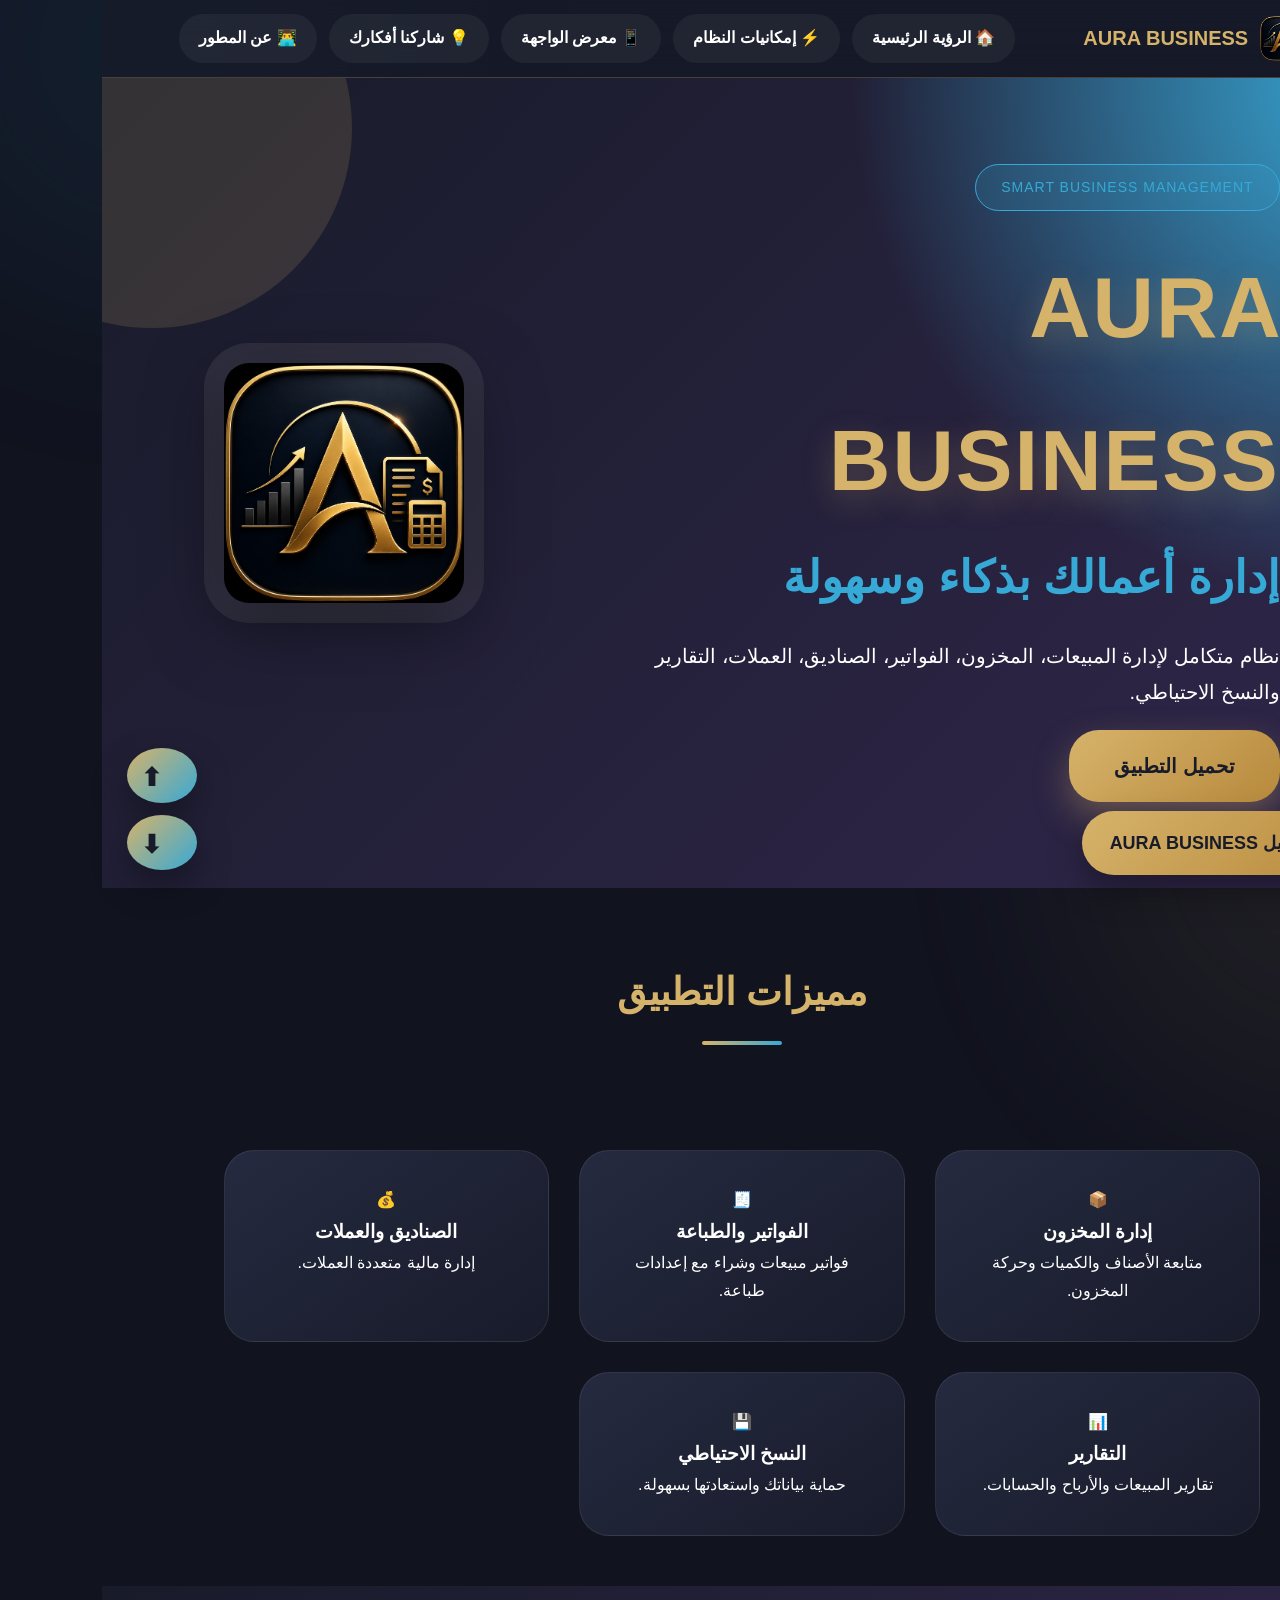
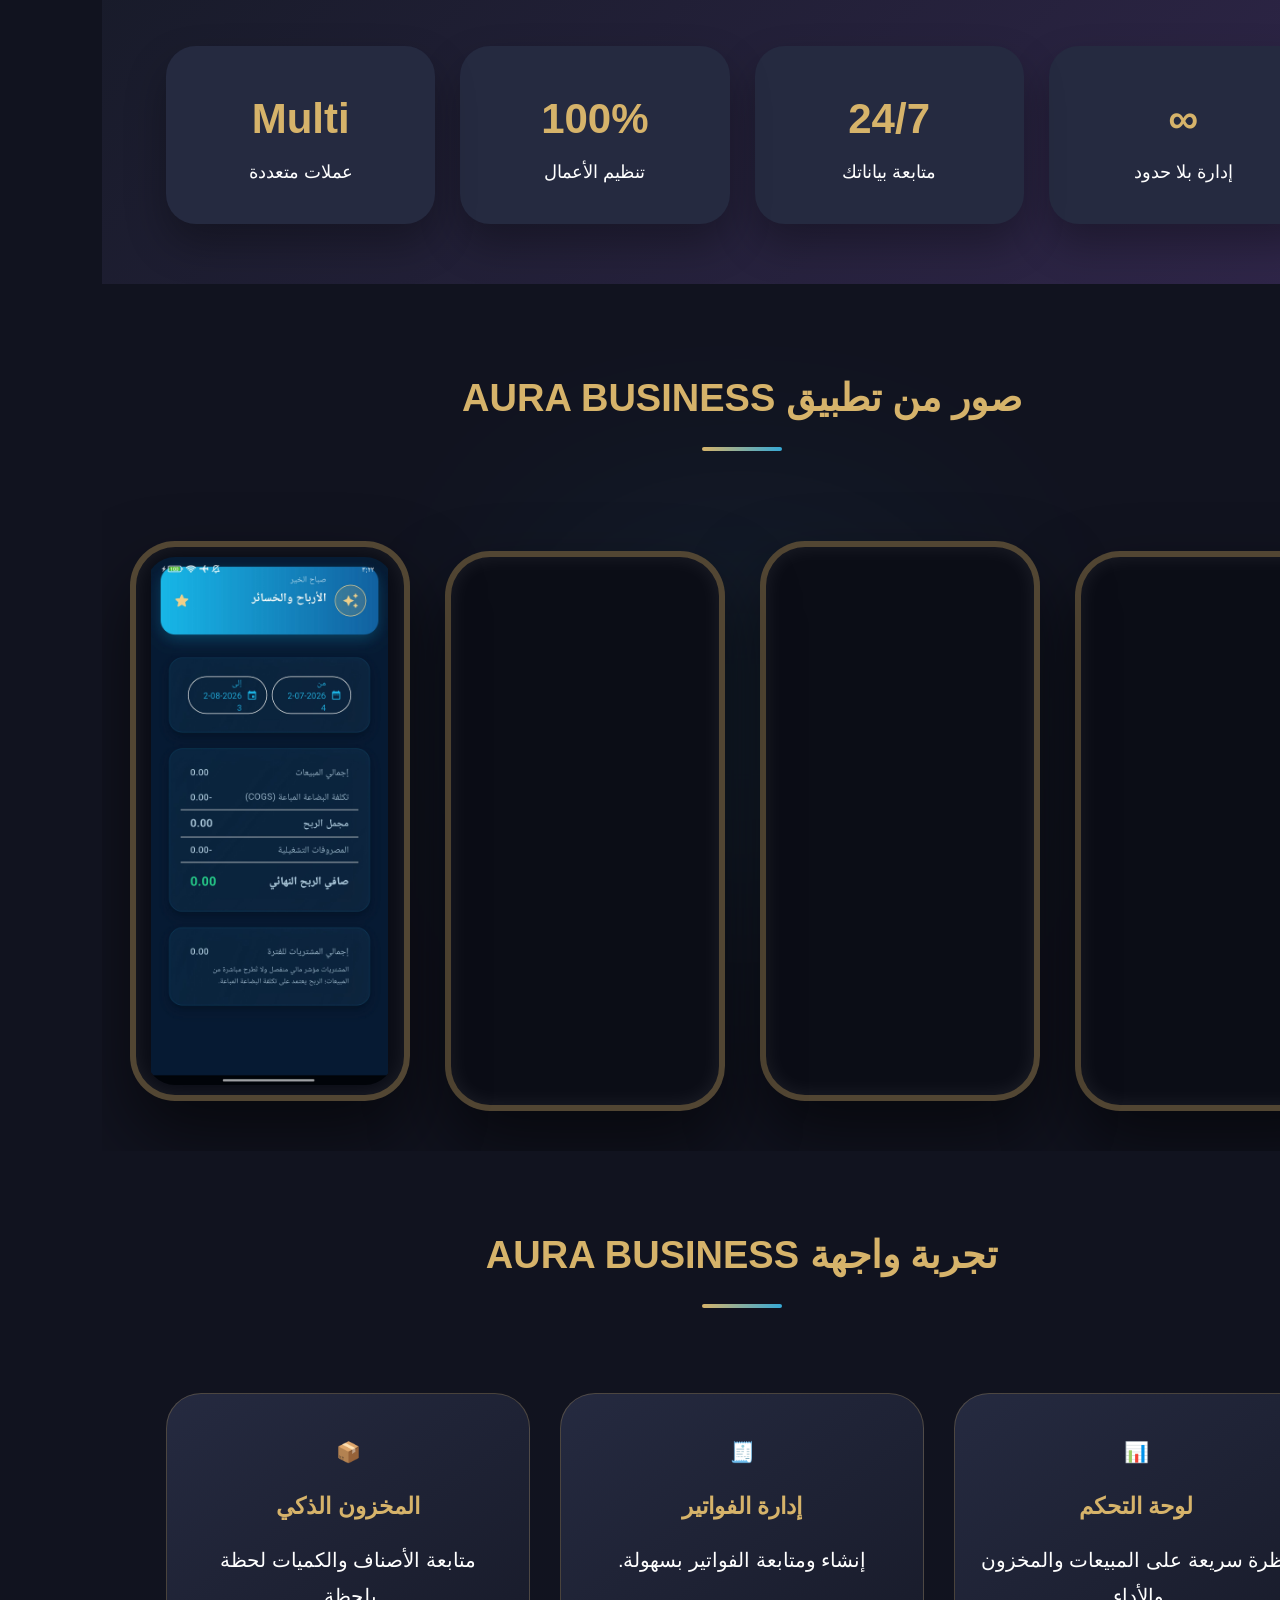
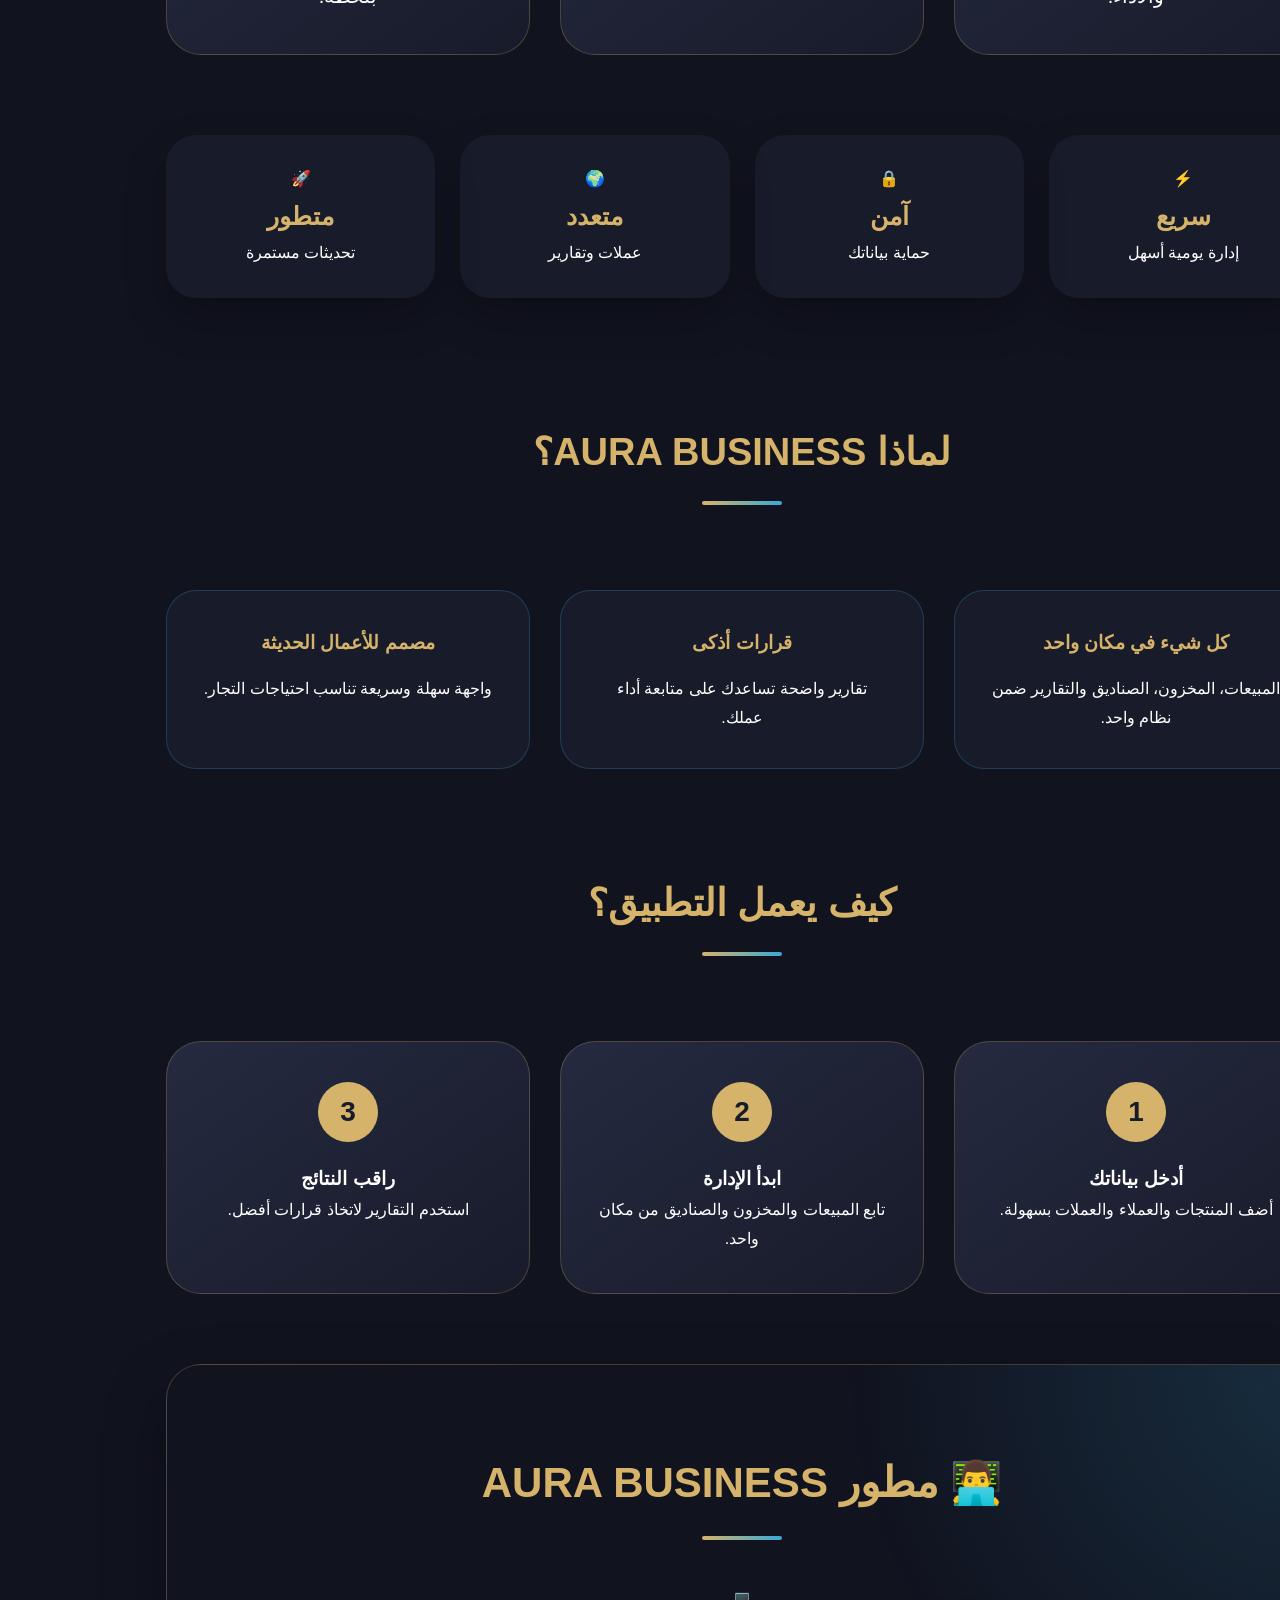
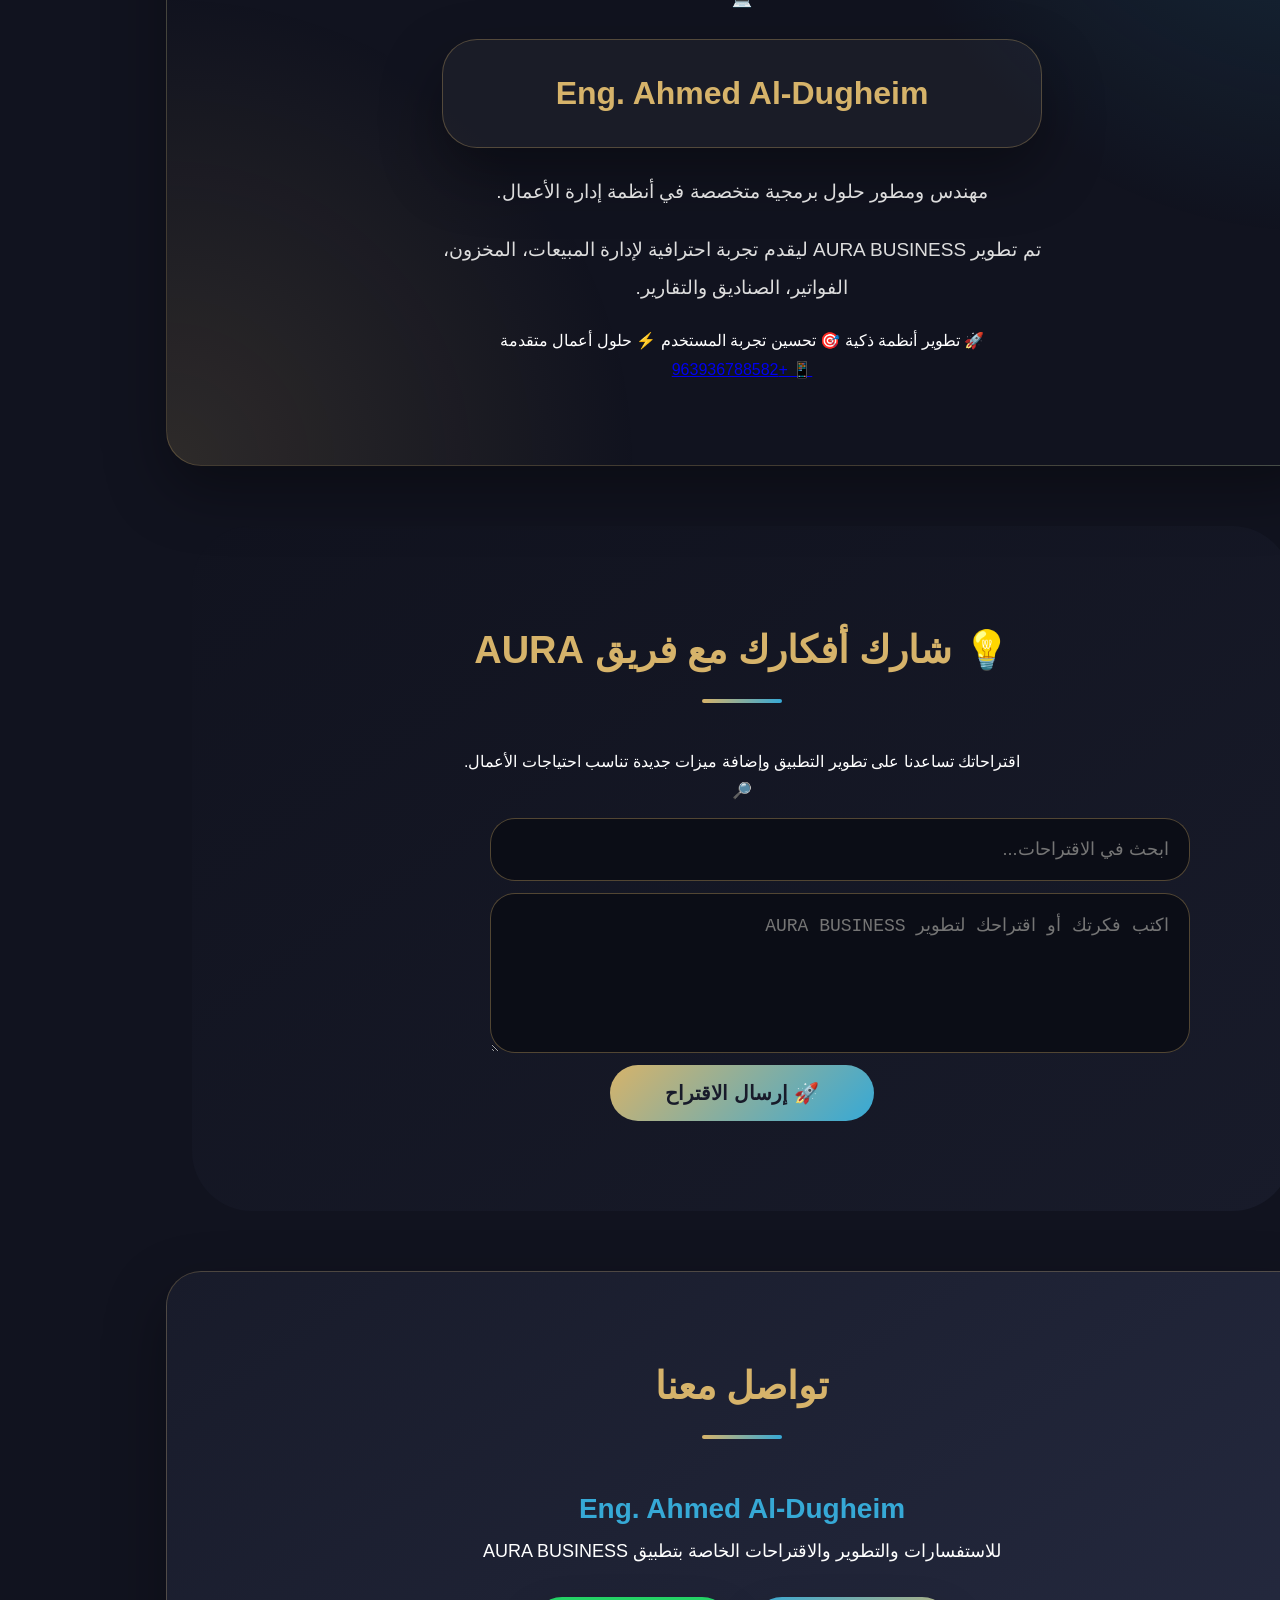
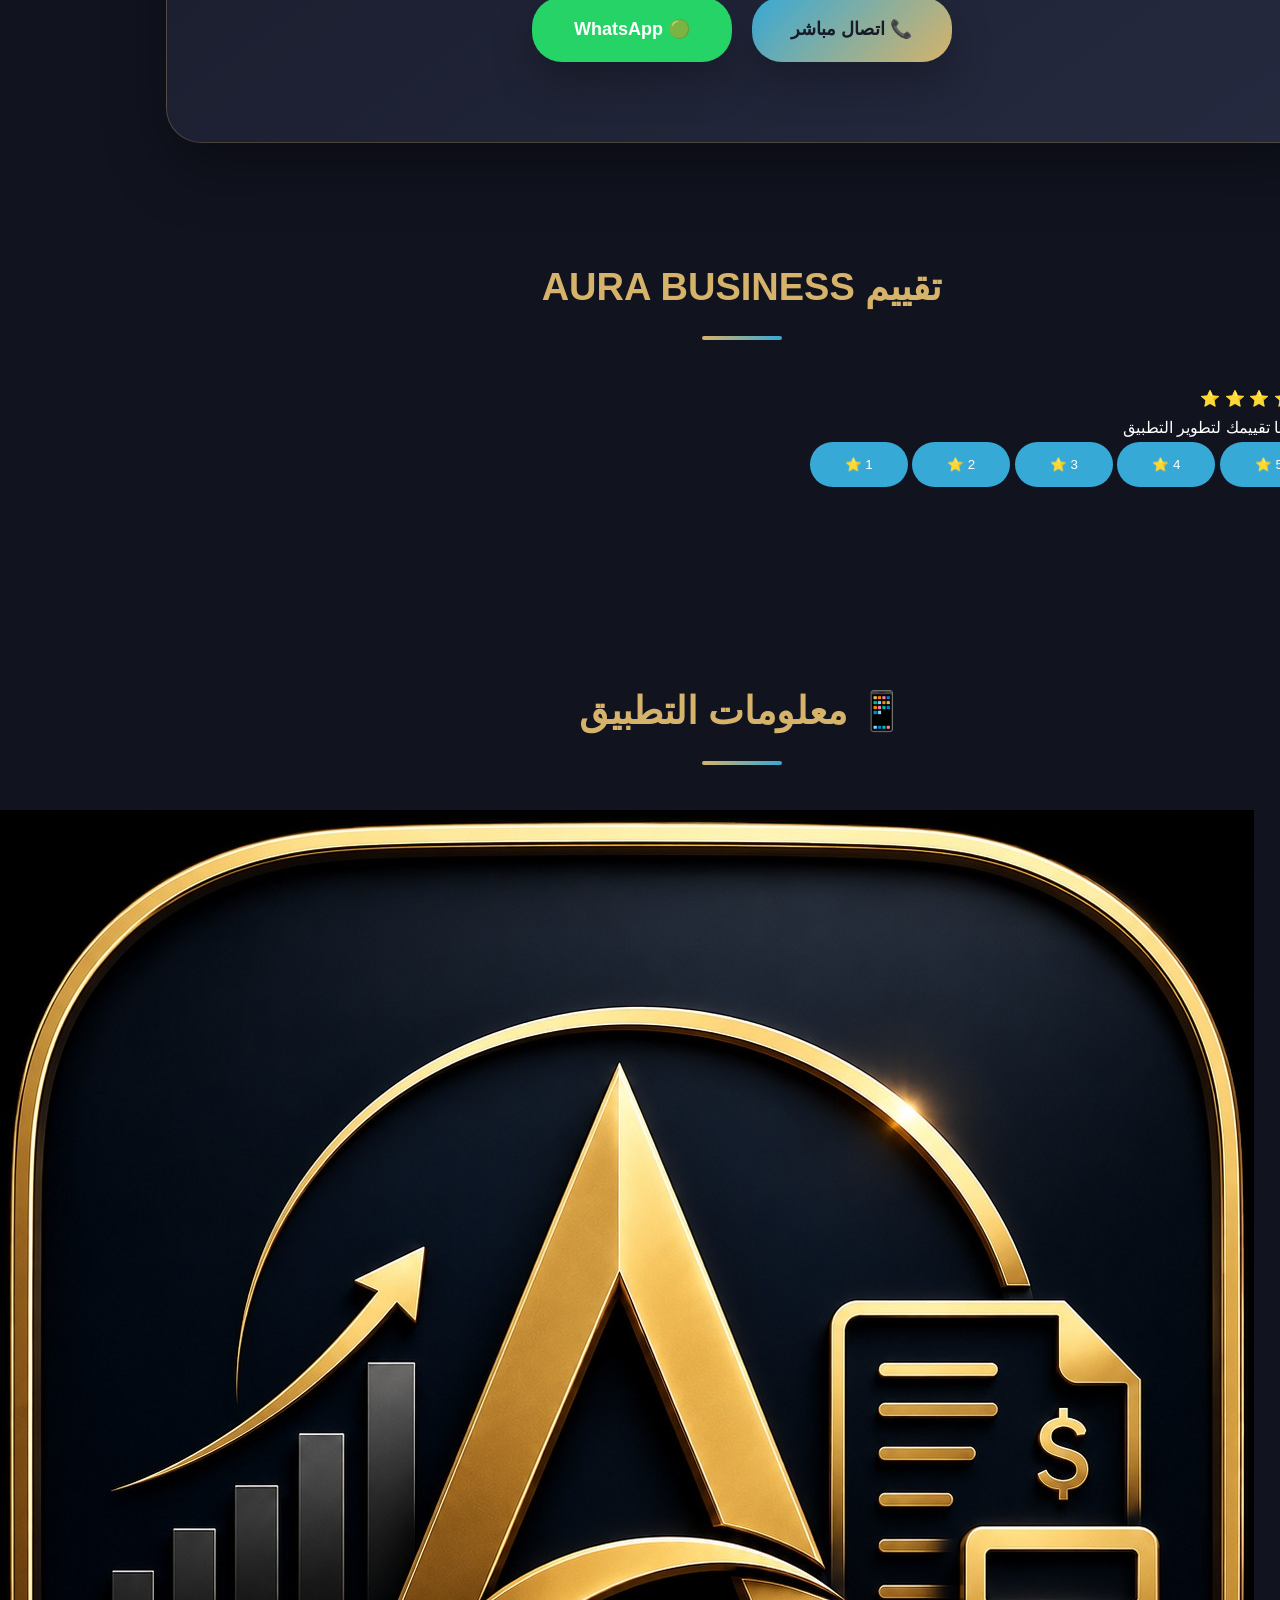
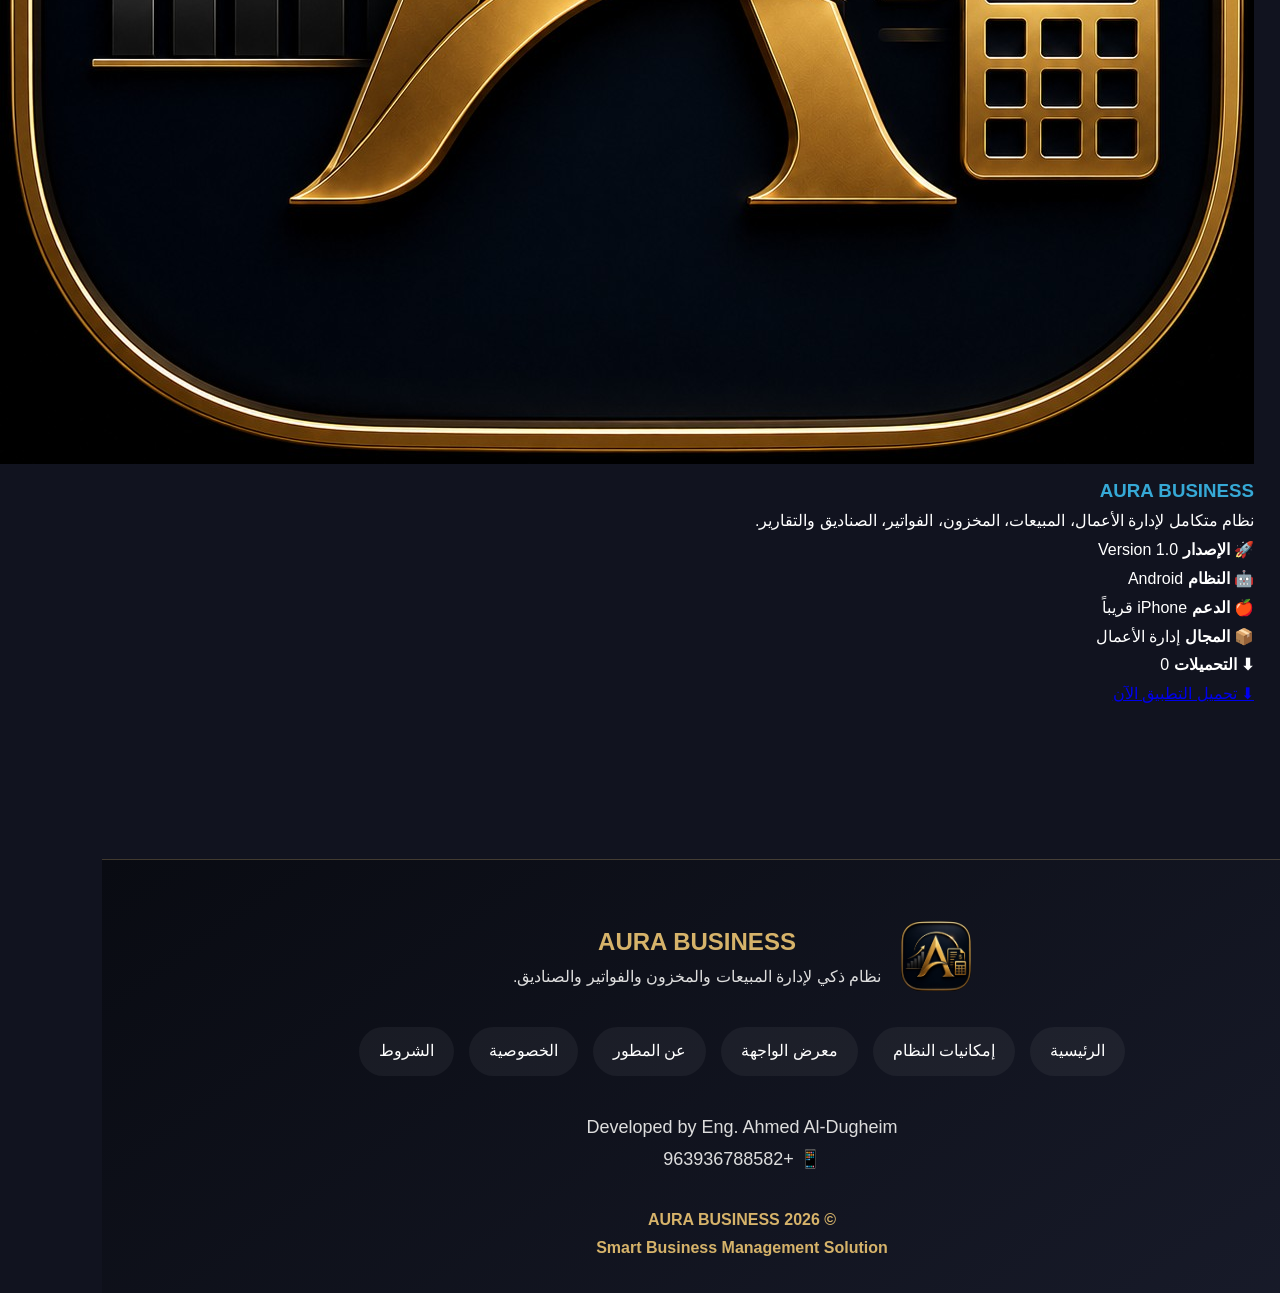
==== index.html @ 4fa2dadd "Add Google Analytics tracking" ====
﻿<!DOCTYPE html>
<html lang="ar" dir="rtl">

<head>
<meta charset="UTF-8">
<meta property="og:title" content="AURA BUSINESS">
<meta property="og:description" content="نظام متكامل لإدارة المبيعات والمخزون والفواتير">
<meta property="og:image" content="images/app_icon.jpg">
<meta name="theme-color" content="#181B2A">

<meta name="viewport" content="width=device-width, initial-scale=1.0">

<title>AURA BUSINESS | إدارة أعمالك بذكاء</title>

<meta name="description" content="AURA BUSINESS نظام متكامل لإدارة المبيعات والمخزون والفواتير والصناديق والتقارير.">

<link rel="manifest" href="manifest.json">
<link rel="icon" href="images/app_icon.jpg">
<link rel="stylesheet" href="style.css">

<link rel="canonical" href="https://aurabusiness.github.io/">
<meta property="og:url" content="https://aurabusiness.github.io/">
<meta name="twitter:card" content="summary_large_image">
<meta name="twitter:title" content="AURA BUSINESS | أورا بزنس">
<meta name="twitter:description" content="AURA BUSINESS - أورا بزنس، نظام متكامل لإدارة المبيعات والمخزون والفواتير والصناديق والتقارير.">
<meta name="twitter:image" content="https://aurabusiness.github.io/images/app_icon.jpg">
<script type="application/ld+json">
{
  "@context":"https://schema.org",
  "@type":"SoftwareApplication",
  "name":"AURA BUSINESS",
  "alternateName":"أورا بزنس",
  "url":"https://aurabusiness.github.io/",
  "description":"AURA BUSINESS - أورا بزنس، نظام متكامل لإدارة المبيعات والمخزون والفواتير والصناديق والتقارير.",
  "applicationCategory":"BusinessApplication",
  "operatingSystem":"Android",
  "image":"https://aurabusiness.github.io/images/app_icon.jpg",
  "downloadUrl":"https://aurabusiness.github.io/apk/aura_business.apk",
  "author":{
    "@type":"Person",
    "name":"Ahmed Al-Dughaim",
    "alternateName":"أحمد الدغيم"
  }
}
</script><!-- Google Analytics -->
<script async src="https://www.googletagmanager.com/gtag/js?id=G-KB0L4BH3GC"></script>
<script>
  window.dataLayer = window.dataLayer || [];
  function gtag(){dataLayer.push(arguments);}
  gtag('js', new Date());
  gtag('config', 'G-KB0L4BH3GC');
</script>
<!-- End Google Analytics -->
</head>

<body>

<nav>
    <div class="logo">
        <img loading="eager" decoding="async" src="images/app_icon.jpg">
        <span>AURA BUSINESS</span>
    </div>

    <div class="links">        <a href="#">🏠 الرؤية الرئيسية</a>
        <a href="#features">⚡ إمكانيات النظام</a>
        <a href="#screens">📱 معرض الواجهة</a>
        <a href="#comments">💡 شاركنا أفكارك</a>
        <a href="#developer">👨‍💻 عن المطور</a>
    </div>
</nav>


<header>

<div>
<span class="hero-badge">SMART BUSINESS MANAGEMENT</span>
<h1>AURA BUSINESS</h1>

<h2>
إدارة أعمالك بذكاء وسهولة
</h2>

<p>
نظام متكامل لإدارة المبيعات، المخزون،
الفواتير، الصناديق، العملات، التقارير
والنسخ الاحتياطي.
</p>

<a class="download" href="apk/aura_business.apk">
تحميل التطبيق
</a>

</div>


<img class="main-icon" loading="eager" decoding="async" src="images/app_icon.jpg">

</header>



<section id="features">

<h2>مميزات التطبيق</h2>

<div class="cards">

<div>
📦
<h3>إدارة المخزون</h3>
<p>متابعة الأصناف والكميات وحركة المخزون.</p>
</div>

<div>
🧾
<h3>الفواتير والطباعة</h3>
<p>فواتير مبيعات وشراء مع إعدادات طباعة.</p>
</div>

<div>
💰
<h3>الصناديق والعملات</h3>
<p>إدارة مالية متعددة العملات.</p>
</div>

<div>
📊
<h3>التقارير</h3>
<p>تقارير المبيعات والأرباح والحسابات.</p>
</div>

<div>
💾
<h3>النسخ الاحتياطي</h3>
<p>حماية بياناتك واستعادتها بسهولة.</p>
</div>

</div>



</section>

<section id="stats">

<div>
<strong>∞</strong>
<p>إدارة بلا حدود</p>
</div>

<div>
<strong>24/7</strong>
<p>متابعة بياناتك</p>
</div>

<div>
<strong>100%</strong>
<p>تنظيم الأعمال</p>
</div>

<div>
<strong>Multi</strong>
<p>عملات متعددة</p>
</div>

</section>
<section id="screens">

<h2>صور من تطبيق AURA BUSINESS</h2>

<div class="screens">

<img loading="lazy" decoding="async" src="images/screenshots/screen1.jpg" alt="AURA Dashboard">
<img loading="lazy" decoding="async" src="images/screenshots/screen2.jpg" alt="AURA Screen">
<img loading="lazy" decoding="async" src="images/screenshots/screen3.jpg" alt="AURA Screen">
<img loading="lazy" decoding="async" src="images/screenshots/screen4.jpg" alt="AURA Screen">

</div>

</section>









<section id="preview">

<h2>تجربة واجهة AURA BUSINESS</h2>

<div class="preview-box">

<div>
📊
<h3>لوحة التحكم</h3>
<p>نظرة سريعة على المبيعات والمخزون والأداء.</p>
</div>

<div>
🧾
<h3>إدارة الفواتير</h3>
<p>إنشاء ومتابعة الفواتير بسهولة.</p>
</div>

<div>
📦
<h3>المخزون الذكي</h3>
<p>متابعة الأصناف والكميات لحظة بلحظة.</p>
</div>

</div>

</section>

<section id="trust">

<div>
⚡
<strong>سريع</strong>
<span>إدارة يومية أسهل</span>
</div>

<div>
🔒
<strong>آمن</strong>
<span>حماية بياناتك</span>
</div>

<div>
🌍
<strong>متعدد</strong>
<span>عملات وتقارير</span>
</div>

<div>
🚀
<strong>متطور</strong>
<span>تحديثات مستمرة</span>
</div>

</section>



<section id="why">

<h2>لماذا AURA BUSINESS؟</h2>

<div class="why-cards">

<div>
<h3>كل شيء في مكان واحد</h3>
<p>المبيعات، المخزون، الصناديق والتقارير ضمن نظام واحد.</p>
</div>

<div>
<h3>قرارات أذكى</h3>
<p>تقارير واضحة تساعدك على متابعة أداء عملك.</p>
</div>

<div>
<h3>مصمم للأعمال الحديثة</h3>
<p>واجهة سهلة وسريعة تناسب احتياجات التجار.</p>
</div>

</div>

</section>

<section id="how">

<h2>كيف يعمل التطبيق؟</h2>

<div class="how-cards">

<div>
<span>1</span>
<h3>أدخل بياناتك</h3>
<p>أضف المنتجات والعملاء والعملات بسهولة.</p>
</div>

<div>
<span>2</span>
<h3>ابدأ الإدارة</h3>
<p>تابع المبيعات والمخزون والصناديق من مكان واحد.</p>
</div>

<div>
<span>3</span>
<h3>راقب النتائج</h3>
<p>استخدم التقارير لاتخاذ قرارات أفضل.</p>
</div>

</div>

</section>

<section id="developer" class="developer">

<h2>👨‍💻 مطور AURA BUSINESS</h2>

<div class="developer-card">

<div class="developer-icon">
💻
</div>

<h3>
Eng. Ahmed Al-Dugheim
</h3>

<p>
مهندس ومطور حلول برمجية متخصصة في أنظمة إدارة الأعمال.
</p>

<p>
تم تطوير AURA BUSINESS ليقدم تجربة احترافية لإدارة
المبيعات، المخزون، الفواتير، الصناديق والتقارير.
</p>

<div class="developer-info">

<span>🚀 تطوير أنظمة ذكية</span>

<span>🎯 تحسين تجربة المستخدم</span>

<span>⚡ حلول أعمال متقدمة</span>

</div>

<a class="developer-contact" href="tel:+963936788582">
📱 +963936788582
</a>

</div>

</section>



<section id="comments">

<h2>
💡 شارك أفكارك مع فريق AURA
</h2>

<p class="comments-intro">
اقتراحاتك تساعدنا على تطوير التطبيق وإضافة ميزات جديدة تناسب احتياجات الأعمال.
</p>


<div class="comments-card">


<div class="comment-search">

🔎

<input id="searchBox"
placeholder="ابحث في الاقتراحات..."
onkeyup="filterComments()">

</div>


<textarea id="commentBox"
placeholder="اكتب فكرتك أو اقتراحك لتطوير AURA BUSINESS"></textarea>


<button class="comment-send" onclick="addComment()">
🚀 إرسال الاقتراح
</button>


<div id="commentsList"></div>


</div>


</section>

<section id="contact" class="developer">

<h2>تواصل معنا</h2>

<h3>
Eng. Ahmed Al-Dugheim
</h3>

<p>
للاستفسارات والتطوير والاقتراحات الخاصة بتطبيق AURA BUSINESS
</p>

<div class="contact-buttons">

<a href="tel:+963936788582">
📞 اتصال مباشر
</a>

<a href="https://wa.me/963936788582">
🟢 WhatsApp
</a>

</div>

</section>


<section id="rating">

<h2>تقييم AURA BUSINESS</h2>

<div class="stars" id="stars">
⭐ ⭐ ⭐ ⭐ ⭐
</div>

<p id="ratingText">
شاركنا تقييمك لتطوير التطبيق
</p>

<div class="rate-buttons">
<button onclick="setRating(5)">5 ⭐</button>
<button onclick="setRating(4)">4 ⭐</button>
<button onclick="setRating(3)">3 ⭐</button>
<button onclick="setRating(2)">2 ⭐</button>
<button onclick="setRating(1)">1 ⭐</button>
</div>

</section>


<section id="app-info">

<h2>📱 معلومات التطبيق</h2>

<div class="app-info-premium">


<div class="app-info-logo">
<img src="images/app_icon.jpg">
</div>


<h3>
AURA BUSINESS
</h3>

<p class="app-desc">
نظام متكامل لإدارة الأعمال،
المبيعات، المخزون، الفواتير، الصناديق والتقارير.
</p>


<div class="app-details">


<div>
<strong>🚀 الإصدار</strong>
<span>Version 1.0</span>
</div>


<div>
<strong>🤖 النظام</strong>
<span>Android</span>
</div>


<div>
<strong>🍎 الدعم</strong>
<span>iPhone قريباً</span>
</div>


<div>
<strong>📦 المجال</strong>
<span>إدارة الأعمال</span>
</div>


<div>
<strong>⬇ التحميلات</strong>
<span id="downloads">0</span>
</div>


</div>


<a class="app-download-card" href="apk/aura_business.apk">
⬇ تحميل التطبيق الآن
</a>


</div>


</section>


<footer class="premium-footer">

<div class="footer-brand">

<img src="images/app_icon.jpg">

<div>
<h2>AURA BUSINESS</h2>
<p>
نظام ذكي لإدارة المبيعات والمخزون والفواتير والصناديق.
</p>
</div>

</div>


<div class="footer-links">

<a href="#">الرئيسية</a>
<a href="#features">إمكانيات النظام</a>
<a href="#screens">معرض الواجهة</a>
<a href="#developer">عن المطور</a>
<a href="privacy.html">الخصوصية</a>
<a href="terms.html">الشروط</a>

</div>


<div class="footer-contact">

<p>Developed by Eng. Ahmed Al-Dugheim</p>
<p>📱 +963936788582</p>

</div>


<div class="footer-copy">

© 2026 AURA BUSINESS  
<br>
Smart Business Management Solution

</div>

</footer>


<script src="js/script.js"></script>


<a class="floating-download" href="apk/aura_business.apk">
⬇ تحميل AURA BUSINESS
</a>
<script src="js/scroll.js"></script>







<div id="pageNav">
<button onclick="pageUp()" title="صعود تدريجي">⬆</button>
<button onclick="pageDown()" title="نزول تدريجي">⬇</button>
</div>

</body>

</html>
---- style.css ----
﻿*{
    box-sizing:border-box;
    margin:0;
    padding:0;
}

:root{
    --navy:#181B2A;
    --navy2:#252A40;
    --gold:#D6B36A;
    --blue:#36A9D6;
    --text:#ffffff;
}

html{
    scroll-behavior:smooth;
}

body{
    font-family:"Segoe UI",Tahoma,Arial,sans-serif;
    direction:rtl;
    background:var(--navy);
    color:var(--text);
    line-height:1.8;
}

nav{
    position:sticky;
    top:0;
    z-index:1000;
    display:flex;
    justify-content:space-between;
    align-items:center;
    padding:18px 6%;
    background:rgba(24,27,42,.96);
    backdrop-filter:blur(12px);
}

.logo{
    display:flex;
    align-items:center;
    gap:12px;
    color:var(--gold);
    font-size:22px;
    font-weight:bold;
}

.logo img{
    width:50px;
    height:50px;
    border-radius:50%;
}

.links{
    display:flex;
    gap:25px;
}

.links a{
    color:white;
    text-decoration:none;
    transition:.3s;
}

.links a:hover{
    color:var(--blue);
}


header{
    min-height:90vh;
    display:flex;
    justify-content:center;
    align-items:center;
    gap:80px;
    padding:60px 8%;
    background:
    radial-gradient(circle at top,#30264A,#181B2A 60%);
}


header h1{
    color:var(--gold);
    font-size:clamp(45px,7vw,85px);
}

header h2{
    color:var(--blue);
    font-size:clamp(25px,4vw,45px);
}

header p{
    max-width:650px;
    font-size:20px;
    margin:20px 0;
}


.main-icon{
    width:260px;
    height:260px;
    object-fit:contain;
    border-radius:35px;
    filter:drop-shadow(0 20px 35px rgba(0,0,0,.5));
}


.download{
    display:inline-block;
    padding:18px 45px;
    border-radius:30px;
    background:linear-gradient(135deg,var(--gold),#B88A3D);
    color:var(--navy);
    font-weight:bold;
    text-decoration:none;
    font-size:20px;
}


section{
    padding:70px 8%;
}

section h2{
    text-align:center;
    color:var(--gold);
    font-size:38px;
    margin-bottom:40px;
}


.cards{
    display:grid;
    grid-template-columns:repeat(auto-fit,minmax(240px,1fr));
    gap:30px;
}

.cards div{
    background:var(--navy2);
    padding:35px;
    border-radius:30px;
    text-align:center;
    transition:.3s;
}

.cards div:hover{
    transform:translateY(-10px);
}


#screens{
    background:#11131f;
}


.screens{
    display:grid;
    grid-template-columns:repeat(4, 280px);
    justify-content:center;
    gap:35px;
}


.screens img{
    width:280px;
    height:560px;
    object-fit:contain;
    border-radius:35px;
    box-shadow:0 25px 50px rgba(0,0,0,.45);
    background:#181B2A;
    padding:10px;
    transition:.35s;
}


.screens img:hover{
    transform:translateY(-15px) scale(1.04);
}


.developer,
#contact{
    text-align:center;
}


button{
    border:0;
    padding:15px 35px;
    border-radius:25px;
    background:var(--blue);
    color:white;
    cursor:pointer;
}


@media(max-width:700px){

nav{
    flex-direction:column;
    gap:15px;
}

.links{
    justify-content:center;
    flex-wrap:wrap;
}

header{
    flex-direction:column;
    text-align:center;
}

.main-icon{
    width:200px;
    height:200px;
}

.screens img{
    width:230px;
    height:460px;
}

}


@media(max-width:1200px){
    .screens{
        grid-template-columns:repeat(2, minmax(220px,1fr));
    }
}

@media(max-width:600px){
    .screens{
        grid-template-columns:1fr;
    }
}


.screens img:active{
    transform:scale(.96) rotate(1deg);
}


/* ===== AURA BUSINESS PREMIUM DESIGN ===== */

body{
    background:#0f1220;
    color:#ffffff;
    font-family:"Segoe UI",Tahoma,Arial,sans-serif;
}


/* Header Upgrade */

header{
    position:relative;
    overflow:hidden;
    min-height:90vh;
    background:
    radial-gradient(circle at top right,#36A9D6 0%,transparent 35%),
    linear-gradient(135deg,#181B2A,#30264A);
}


header:before{
    content:"";
    position:absolute;
    width:400px;
    height:400px;
    border-radius:50%;
    background:rgba(214,179,106,.15);
    top:-150px;
    left:-150px;
}


header > div{
    z-index:2;
}


header h1{
    letter-spacing:2px;
    text-shadow:0 10px 30px rgba(0,0,0,.4);
}


.main-icon{
    z-index:2;
    padding:20px;
    background:rgba(255,255,255,.08);
    backdrop-filter:blur(15px);
    border-radius:45px;
    width:280px;
    height:280px;
    object-fit:contain;
}



/* Cards Premium */

.cards{
    padding:20px 5%;
}


.cards div{
    background:
    linear-gradient(145deg,#252A40,#181B2A);
    border:1px solid rgba(255,255,255,.08);
    transition:.35s;
}


.cards div:hover{
    transform:translateY(-12px);
    box-shadow:0 25px 50px rgba(0,0,0,.35);
}



/* Screens Premium */

#screens{
    padding:80px 5%;
}


#screens h2{
    font-size:38px;
    margin-bottom:50px;
    color:#D6B36A;
}


.screens img{
    border:8px solid #090b12;
    background:#090b12;
    border-radius:45px;
    box-shadow:
    0 30px 70px rgba(0,0,0,.5);
}


.screens img:hover{
    transform:
    translateY(-18px)
    scale(1.05);
}



/* Sections */

section{
    padding:70px 5%;
}


section h2{
    text-align:center;
    color:#D6B36A;
}



/* Developer */

.developer{
    background:#181B2A;
    border-radius:40px;
    margin:40px 5%;
    padding:50px;
}



/* Buttons */

.download{
    box-shadow:
    0 15px 35px rgba(214,179,106,.35);
    transition:.3s;
}


.download:hover{
    transform:translateY(-5px);
}



/* Mobile */

@media(max-width:700px){

header{
    padding-top:80px;
}

.main-icon{
    width:200px;
    height:200px;
}

}


section{
    animation:fadeUp .8s ease;
}

@keyframes fadeUp{

from{

opacity:1;

transform:translateY(30px);

}

to{

opacity:1;

transform:translateY(0);

}

}



.main-icon{
    animation:floatIcon 4s ease-in-out infinite;
}

@keyframes floatIcon{

0%,100%{
    transform:translateY(0);
}

50%{
    transform:translateY(-15px);
}

}


/* ===== STATS PREMIUM ===== */

#stats{

display:grid;
grid-template-columns:repeat(auto-fit,minmax(180px,1fr));
gap:25px;
padding:60px 5%;
background:
linear-gradient(135deg,#181B2A,#30264A);

}


#stats div{

background:#252A40;
border-radius:30px;
padding:35px;
text-align:center;

box-shadow:
0 20px 40px rgba(0,0,0,.3);

transition:.35s;

}


#stats div:hover{

transform:translateY(-12px);

}


#stats strong{

display:block;
font-size:42px;
color:#D6B36A;

}


#stats p{

color:white;
font-size:18px;

}


/* ===== PHONE MOCKUP ===== */

.screens img{

background:#050505;

border:8px solid #111;

padding:10px;

border-radius:45px;

box-shadow:
0 35px 70px rgba(0,0,0,.55),
inset 0 0 20px rgba(255,255,255,.08);

}


.screens img:hover{

transform:
translateY(-15px)
rotateY(-8deg)
scale(1.05);

}


.screens{

perspective:1000px;

}


/* ===== AURA BACKGROUND EFFECT ===== */

body{

background:#11131f;

overflow-x:hidden;

}


body::before{

content:"";

position:fixed;

top:-200px;
left:-200px;

width:500px;
height:500px;

background:#36A9D6;

opacity:.08;

filter:blur(120px);

border-radius:50%;

z-index:-1;

animation:auraMove 12s infinite alternate;

}


body::after{

content:"";

position:fixed;

bottom:-200px;
right:-200px;

width:500px;
height:500px;

background:#D6B36A;

opacity:.08;

filter:blur(120px);

border-radius:50%;

z-index:-1;

animation:auraMove2 15s infinite alternate;

}


@keyframes auraMove{

from{
transform:translate(0,0);
}

to{
transform:translate(180px,120px);
}

}


@keyframes auraMove2{

from{
transform:translate(0,0);
}

to{
transform:translate(-150px,-100px);
}

}


/* ===== FLOATING DOWNLOAD ===== */

.floating-download{

position:fixed;

bottom:25px;
right:25px;

background:linear-gradient(135deg,#D6B36A,#B88A3D);

color:#181B2A;

padding:16px 28px;

border-radius:40px;

font-weight:bold;

text-decoration:none;

font-size:18px;

box-shadow:
0 15px 35px rgba(0,0,0,.35);

z-index:999;

transition:.3s;

}


.floating-download:hover{

transform:translateY(-8px) scale(1.05);

}


@media(max-width:600px){

.floating-download{

right:15px;
bottom:15px;

font-size:15px;

}

}


.hidden{

opacity:1;

transform:translateY(40px);

}


.show{

opacity:1;

transform:translateY(0);

transition:.8s ease;

}


/* ===== HERO BADGE ===== */

.hero-badge{

display:inline-block;

padding:10px 25px;

border-radius:30px;

background:rgba(54,169,214,.15);

border:1px solid #36A9D6;

color:#36A9D6;

font-size:14px;

letter-spacing:1px;

margin-bottom:20px;

}


header h1{

text-shadow:
0 10px 30px rgba(214,179,106,.25);

}


/* ===== PREMIUM APP GALLERY ===== */

#screens{

position:relative;

overflow:hidden;

}


#screens h2{

margin-bottom:60px;

}


.screens{

align-items:center;

}


.screens img{

position:relative;

background:#0b0d16;

border:6px solid rgba(214,179,106,.35);

}


.screens img:nth-child(even){

transform:translateY(30px);

}


.screens img:nth-child(even):hover{

transform:
translateY(10px)
scale(1.05)
rotateY(-8deg);

}


.screens img:nth-child(odd):hover{

transform:
translateY(-15px)
scale(1.05)
rotateY(8deg);

}


#screens::before{

content:"";

position:absolute;

width:400px;

height:400px;

background:#36A9D6;

opacity:.08;

filter:blur(120px);

top:50%;

left:50%;

transform:translate(-50%,-50%);

}



/* ===== TRUST BAR ===== */

#trust{

display:grid;

grid-template-columns:repeat(auto-fit,minmax(180px,1fr));

gap:25px;

padding:50px 5%;

}


#trust div{

background:#181B2A;

border-radius:30px;

padding:30px;

text-align:center;

box-shadow:0 20px 40px rgba(0,0,0,.25);

}


#trust strong{

display:block;

font-size:25px;

color:#D6B36A;

}


#trust span{

color:white;

}


/* ===== PLATFORM ICONS ===== */

#app-info .cards div h3{

color:#D6B36A;

font-size:24px;

}

#app-info .cards div p{

line-height:1.8;

}


/* ===== APP INFO PREMIUM ===== */

#app-info{

margin:50px 5%;

}


#app-info .cards{

grid-template-columns:repeat(auto-fit,minmax(240px,1fr));

}


#app-info .cards div{

background:
linear-gradient(145deg,#181B2A,#252A40);

border:1px solid rgba(214,179,106,.25);

min-height:160px;

display:flex;

flex-direction:column;

justify-content:center;

}


#app-info h3{

color:#36A9D6;

}


#app-info p{

color:white;

}


/* ===== WHATSAPP ICON ===== */

.contact-buttons a:last-child{

background:#25D366;

color:white;

}

.contact-buttons a:last-child:hover{

transform:translateY(-5px);

box-shadow:0 15px 30px rgba(37,211,102,.35);

}






/* ===== HOW IT WORKS ===== */

#how{

text-align:center;

}


.how-cards{

display:grid;

grid-template-columns:repeat(auto-fit,minmax(230px,1fr));

gap:30px;

}


.how-cards div{

background:linear-gradient(145deg,#252A40,#181B2A);

border-radius:35px;

padding:40px 25px;

border:1px solid rgba(214,179,106,.25);

transition:.35s;

}


.how-cards div:hover{

transform:translateY(-12px);

box-shadow:0 25px 50px rgba(0,0,0,.35);

}


.how-cards span{

display:inline-flex;

width:60px;

height:60px;

align-items:center;

justify-content:center;

border-radius:50%;

background:#D6B36A;

color:#181B2A;

font-size:28px;

font-weight:bold;

margin-bottom:20px;

}



/* ===== WHY AURA ===== */

#why{

text-align:center;

}


.why-cards{

display:grid;

grid-template-columns:repeat(auto-fit,minmax(240px,1fr));

gap:30px;

}


.why-cards div{

background:#181B2A;

padding:35px;

border-radius:30px;

border:1px solid rgba(54,169,214,.25);

transition:.35s;

}


.why-cards div:hover{

transform:translateY(-10px);

box-shadow:0 20px 40px rgba(0,0,0,.3);

}


.why-cards h3{

color:#D6B36A;

margin-bottom:15px;

}


/* ===== APP PREVIEW ===== */

#preview{

text-align:center;

}


.preview-box{

display:grid;

grid-template-columns:repeat(auto-fit,minmax(240px,1fr));

gap:30px;

}


.preview-box div{

background:
linear-gradient(145deg,#252A40,#181B2A);

padding:40px 25px;

border-radius:35px;

border:1px solid rgba(214,179,106,.25);

font-size:20px;

transition:.35s;

}


.preview-box div:hover{

transform:translateY(-12px);

box-shadow:0 25px 50px rgba(0,0,0,.35);

}


.preview-box h3{

color:#D6B36A;

margin:15px 0;

}



section{scroll-margin-top:110px;}

/* ===== DEVELOPER PREMIUM ===== */

.developer{
    background:
    linear-gradient(145deg,#181B2A,#252A40);
    border:1px solid rgba(214,179,106,.25);
    border-radius:35px;
    margin:40px 5%;
    padding:50px 30px;
    text-align:center;
    box-shadow:0 25px 60px rgba(0,0,0,.35);
}

.developer h2{
    color:#D6B36A;
}

.developer h3{
    color:#36A9D6;
    font-size:28px;
}

.developer p{
    font-size:18px;
    color:#fff;
}


/* ===== COMMENTS PREMIUM ===== */

#comments{
    background:#11131f;
    text-align:center;
}

#comments input,
#comments textarea{

width:90%;
max-width:700px;
display:block;
margin:15px auto;

background:#181B2A;
color:white;

border:1px solid rgba(214,179,106,.3);

border-radius:20px;

padding:18px;

font-size:17px;

outline:none;

}

#comments textarea{
min-height:160px;
resize:vertical;
}


#comments button{

background:linear-gradient(135deg,#D6B36A,#36A9D6);
color:#181B2A;

font-weight:bold;

padding:16px 45px;

border-radius:30px;

font-size:18px;

transition:.3s;

}

#comments button:hover{

transform:translateY(-5px);

box-shadow:0 15px 35px rgba(214,179,106,.35);

}


/* ===== CONTACT PREMIUM ===== */

.contact-buttons{

display:flex;

justify-content:center;

gap:20px;

flex-wrap:wrap;

margin-top:30px;

}


.contact-buttons a{

padding:16px 35px;

border-radius:30px;

text-decoration:none;

background:#36A9D6;

color:white;

font-weight:bold;

transition:.3s;

}


.contact-buttons a:hover{

transform:translateY(-6px);

box-shadow:0 15px 35px rgba(54,169,214,.35);

}


/* ===== REMOVE BROWSER FOCUS MARK ===== */

a,
button,
input,
textarea{
    outline:none;
}

a:focus,
button:focus,
input:focus,
textarea:focus{
    outline:none;
    box-shadow:none;
}


/* ===== REMOVE TAP HIGHLIGHT ===== */

*{
    -webkit-tap-highlight-color: transparent;
    -webkit-focus-ring-color: transparent;
}

a,
button{
    -webkit-tap-highlight-color: transparent;
}


/* ===== PREMIUM NAV UPGRADE ===== */

html{
scroll-behavior:smooth;
}

section{
scroll-margin-top:130px;
}

nav{
position:sticky;
top:0;
z-index:999;
backdrop-filter:blur(18px);
background:rgba(24,27,42,.82);
border-bottom:1px solid rgba(214,179,106,.25);
padding:14px 6%;
display:flex;
justify-content:space-between;
align-items:center;
}

.logo{
display:flex;
align-items:center;
gap:12px;
font-weight:900;
font-size:20px;
color:#D6B36A;
}

.logo img{
width:45px;
height:45px;
border-radius:14px;
}

.links{
display:flex;
gap:12px;
flex-wrap:wrap;
}

.links a{
padding:10px 20px;
border-radius:25px;
text-decoration:none;
color:white;
background:rgba(255,255,255,.05);
transition:.35s;
font-weight:bold;
}

.links a:hover{
background:linear-gradient(135deg,#D6B36A,#36A9D6);
color:#181B2A;
transform:translateY(-3px);
}

section h2{
position:relative;
margin-bottom:45px;
}

section h2:after{
content:"";
display:block;
width:80px;
height:4px;
margin:15px auto;
background:linear-gradient(90deg,#D6B36A,#36A9D6);
border-radius:10px;
}

@media(max-width:700px){

nav{
flex-direction:column;
gap:15px;
}

.links{
justify-content:center;
}

.links a{
font-size:14px;
padding:8px 14px;
}

}


/* ===== FINAL PREMIUM DEVELOPER ===== */

#developer{
padding:80px 8%;
position:relative;
}

#developer h2{
font-size:42px;
}

#developer.developer{
background:
radial-gradient(circle at top right,rgba(54,169,214,.18),transparent 35%),
radial-gradient(circle at bottom left,rgba(214,179,106,.15),transparent 35%);
}


#developer h3{
font-size:32px;
margin:25px auto;
color:#D6B36A;
background:rgba(255,255,255,.04);
border:1px solid rgba(214,179,106,.3);
padding:25px 45px;
border-radius:35px;
max-width:600px;
box-shadow:0 25px 60px rgba(0,0,0,.35);
}


#developer p{
max-width:650px;
margin:20px auto;
font-size:19px;
line-height:2;
color:#ddd;
}



/* ===== FINAL PREMIUM COMMENTS ===== */

#comments{
padding:90px 8%;
background:
linear-gradient(145deg,#11131f,#181B2A);
border-radius:60px;
margin:60px auto;
max-width:1100px;
}


#comments h2{
font-size:38px;
}


#comments input,
#comments textarea{
width:100%;
background:#0b0d16;
color:white;
border:1px solid rgba(214,179,106,.35);
border-radius:25px;
padding:20px;
font-size:18px;
margin:12px 0;
transition:.3s;
}


#comments input:focus,
#comments textarea:focus{
border-color:#36A9D6;
transform:translateY(-3px);
}


#comments button{
background:linear-gradient(135deg,#D6B36A,#36A9D6);
border:0;
cursor:pointer;
color:#181B2A;
font-weight:900;
padding:16px 55px;
border-radius:35px;
font-size:20px;
}


#commentsList div{
background:rgba(255,255,255,.06);
border-radius:25px;
padding:20px;
margin-top:15px;
border:1px solid rgba(255,255,255,.08);
}


/* ===== PREMIUM CONTACT ===== */

#contact{
padding:80px 8%;
}

.contact-buttons a{
min-width:200px;
font-size:18px;
background:linear-gradient(135deg,#36A9D6,#D6B36A);
color:#181B2A;
box-shadow:0 20px 40px rgba(0,0,0,.25);
}


.contact-buttons a:hover{
transform:translateY(-8px) scale(1.05);
}


/* ===== SECTION VISIBILITY FIX ===== */

section{
scroll-margin-top:150px;
}


/* ===== FINAL SCROLL FIX ===== */

html{
scroll-behavior:smooth;
scroll-padding-top:150px;
}

body{
overflow-x:hidden;
}

section[id]{
scroll-margin-top:150px;
}


/* prevent hidden sections blocking navigation */

.hidden{
opacity:1 !important;
transform:none !important;
visibility:visible !important;
}


/* better mobile scrolling */

@media(max-width:700px){

html{
scroll-padding-top:180px;
}

section[id]{
scroll-margin-top:180px;
}

}


/* ===== SCROLL ANIMATION SAFE ===== */

.cards div,
.screens img,
.preview-box div,
.how-cards div,
.why-cards div{

opacity:1;
transform:translateY(40px);
transition:.7s ease;

}


.cards div.show,
.screens img.show,
.preview-box div.show,
.how-cards div.show,
.why-cards div.show{

opacity:1;
transform:none;

}














/* ===== PREMIUM FOOTER ===== */

.premium-footer{

margin-top:80px;

padding:60px 8% 30px;

background:
linear-gradient(145deg,#090b12,#181B2A);

border-top:1px solid rgba(214,179,106,.25);

text-align:center;

}


.footer-brand{

display:flex;

justify-content:center;

align-items:center;

gap:20px;

flex-wrap:wrap;

}


.footer-brand img{

width:70px;

height:70px;

border-radius:20px;

}


.footer-brand h2{

color:#D6B36A;

}


.footer-brand p{

color:#ddd;

}


.footer-links{

display:flex;

justify-content:center;

gap:15px;

flex-wrap:wrap;

margin:35px 0;

}


.footer-links a{

color:white;

text-decoration:none;

padding:10px 20px;

border-radius:25px;

background:rgba(255,255,255,.05);

transition:.3s;

}


.footer-links a:hover{

background:#36A9D6;

color:#181B2A;

}


.footer-contact{

font-size:18px;

color:#ddd;

}


.footer-copy{

margin-top:30px;

color:#D6B36A;

font-weight:bold;

}


/* ===== SIDE PAGE NAVIGATION ===== */








/* PREMIUM PAGE NAV */










/* ===== READING NAVIGATION ===== */










/* ===== SMALL SCROLL BUTTONS ===== */























/* ===== NAV BUTTONS PREMIUM FINAL ===== */

#pageNav{
position:fixed;
left:25px;
bottom:30px;
display:flex;
flex-direction:column;
gap:12px;
z-index:9999;
}

#pageNav button{
width:55px;
height:55px;
border-radius:50%;
border:none;
cursor:pointer;
font-size:25px;
font-weight:bold;
background:linear-gradient(135deg,#D6B36A,#36A9D6);
color:#181B2A;
box-shadow:0 15px 35px rgba(0,0,0,.35);
transition:.35s;
}

#pageNav button:hover{
transform:translateY(-5px) scale(1.08);
box-shadow:0 20px 45px rgba(54,169,214,.35);
}
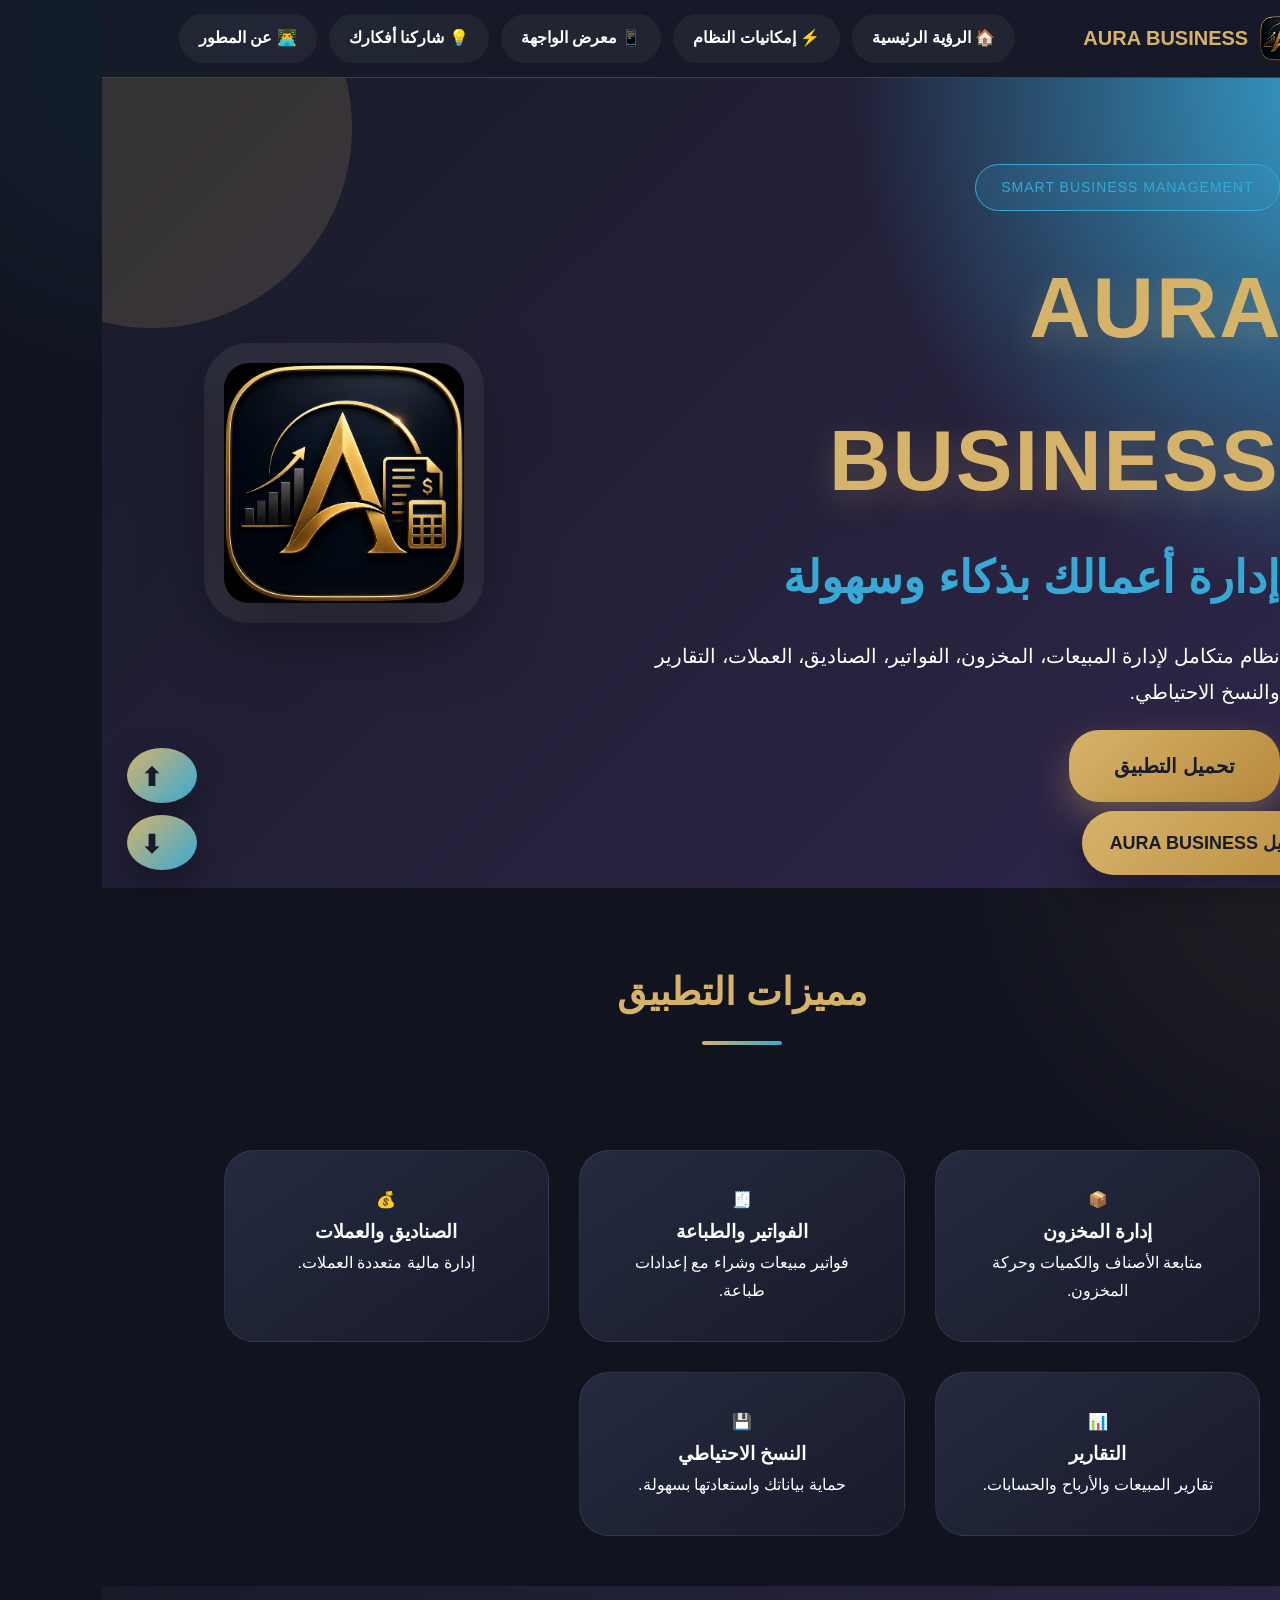
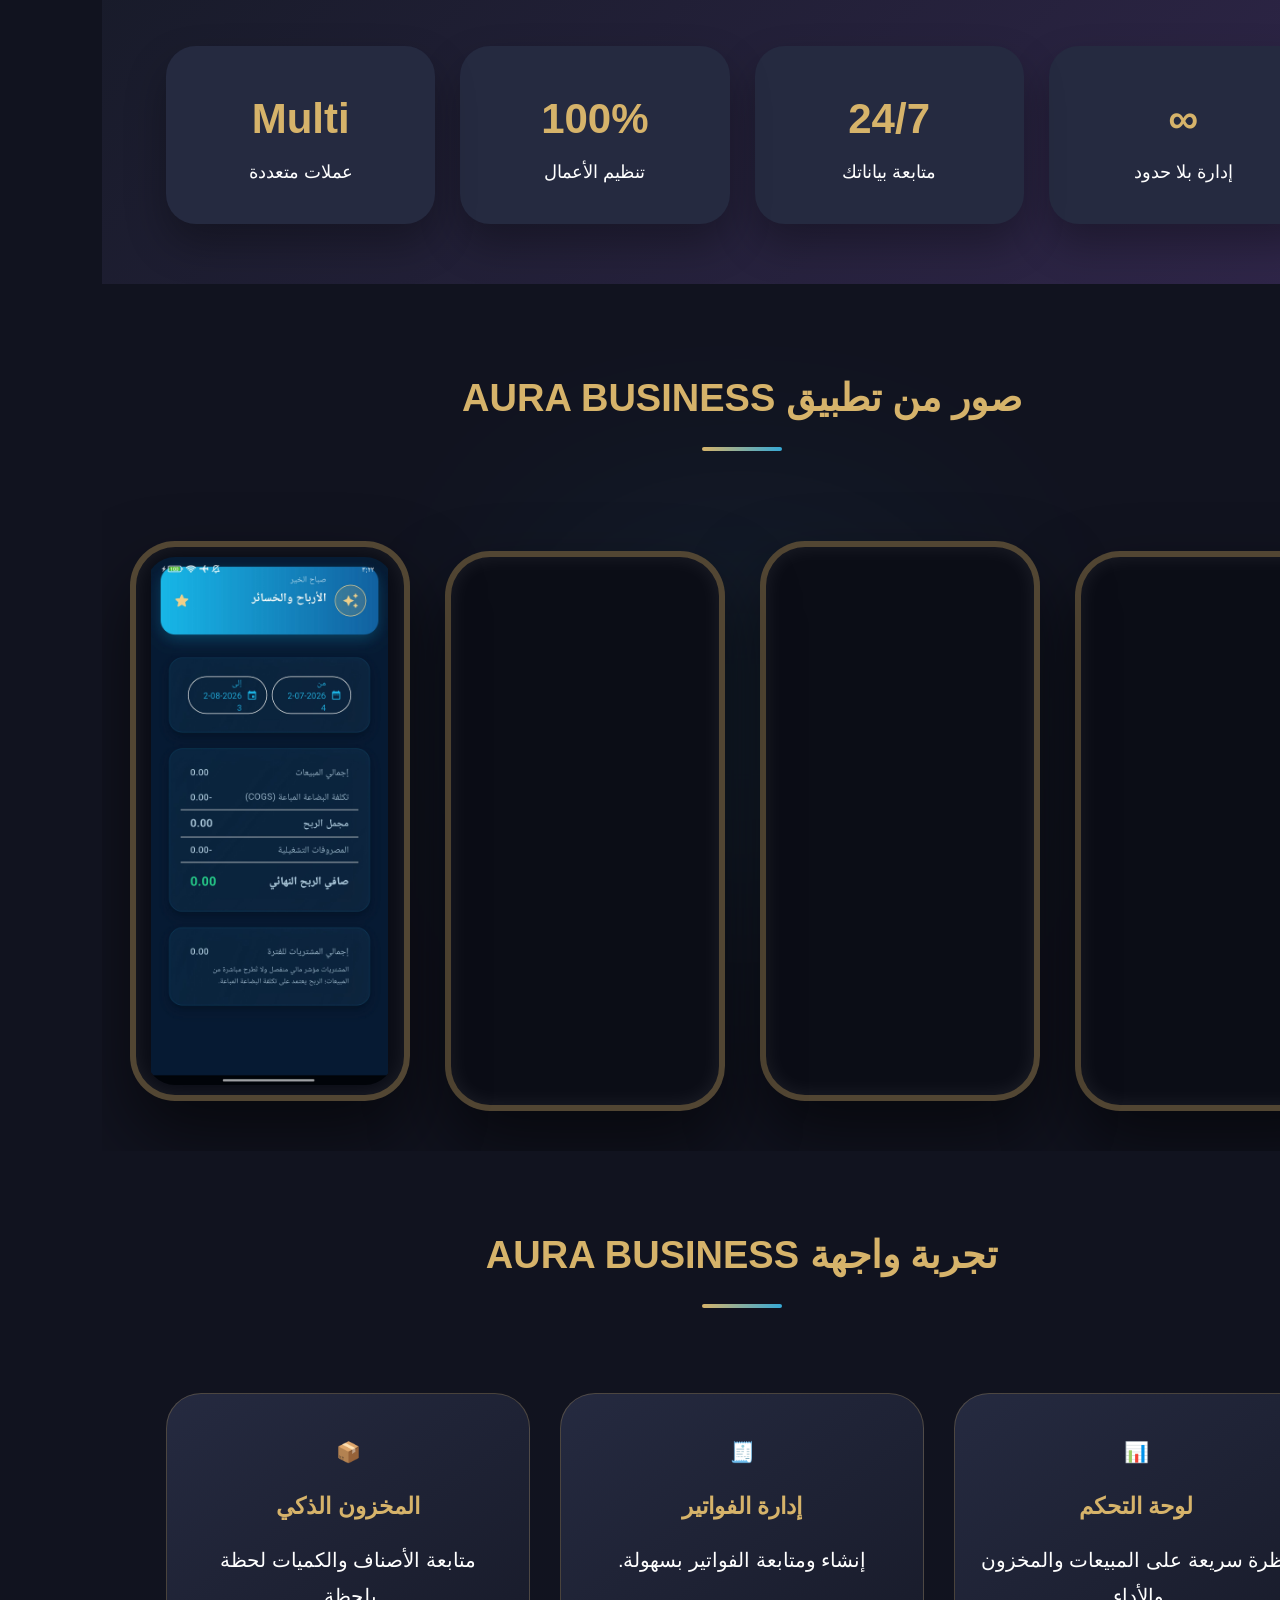
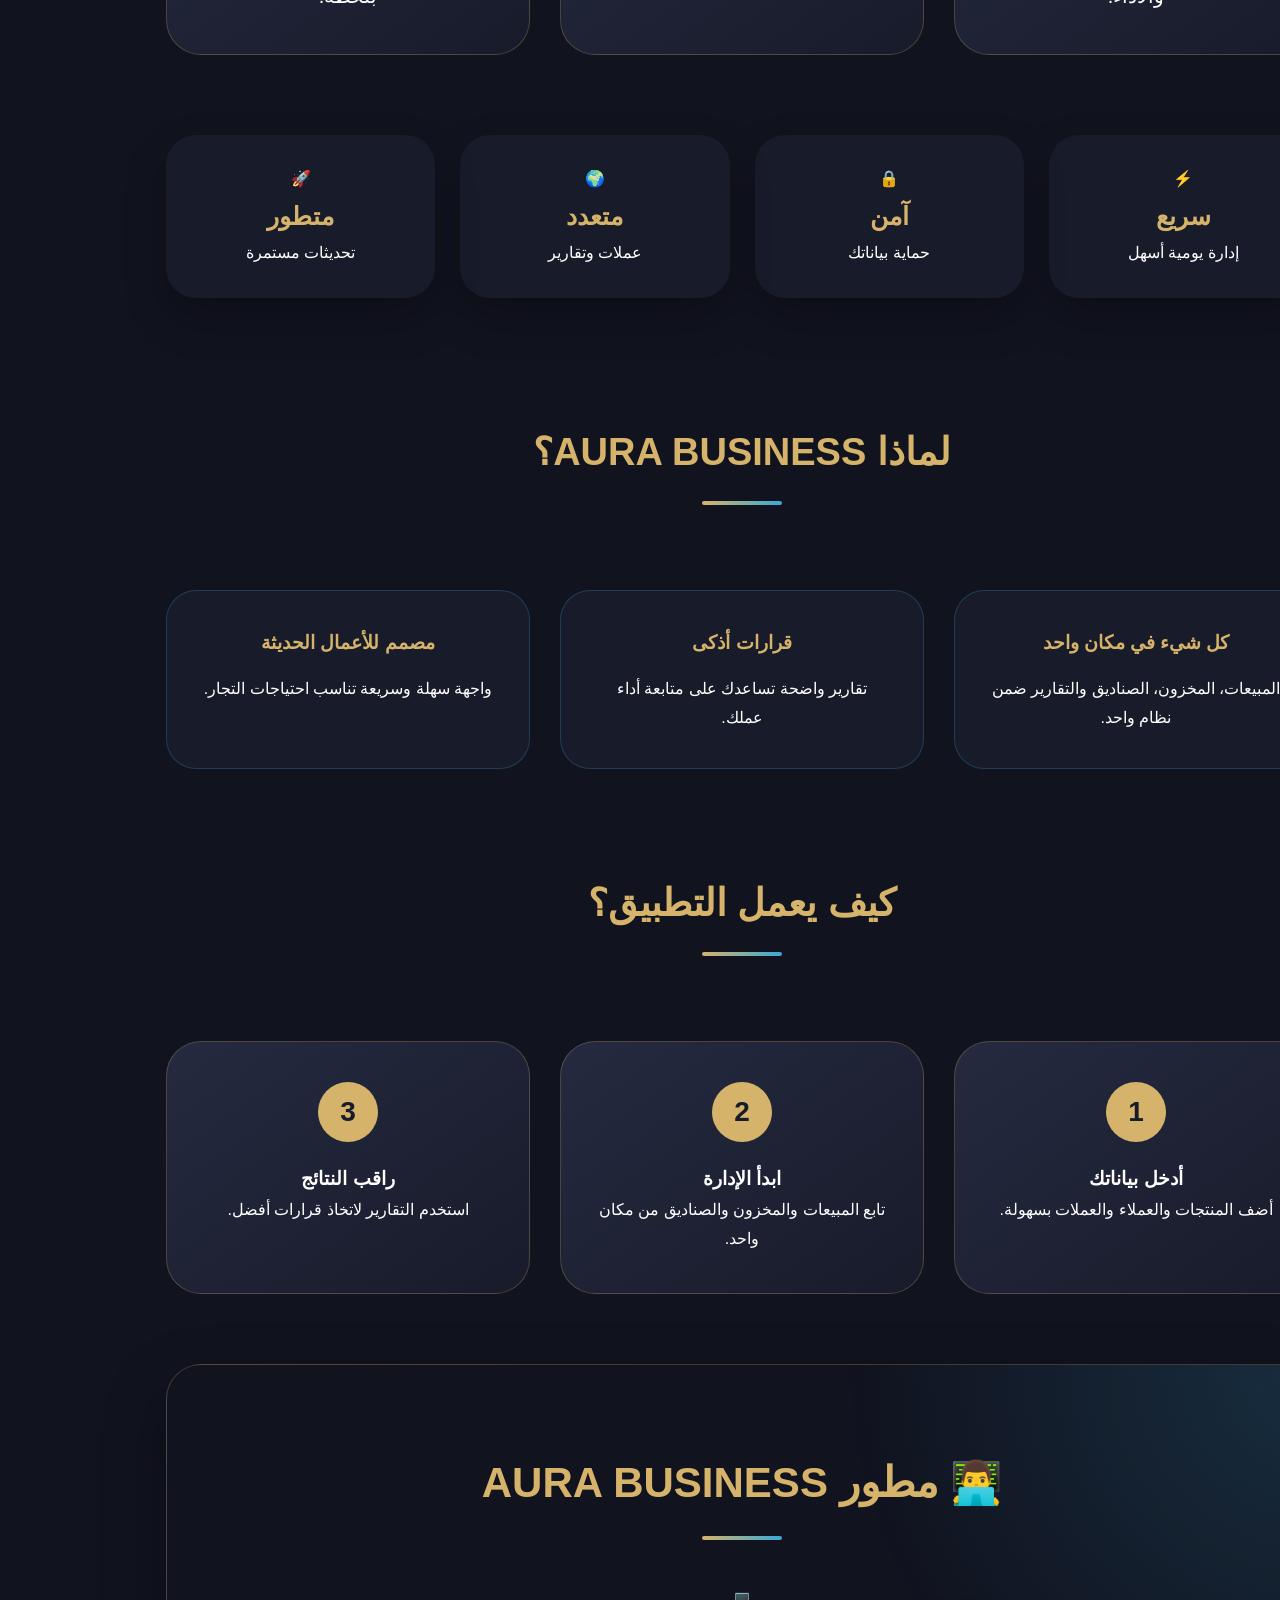
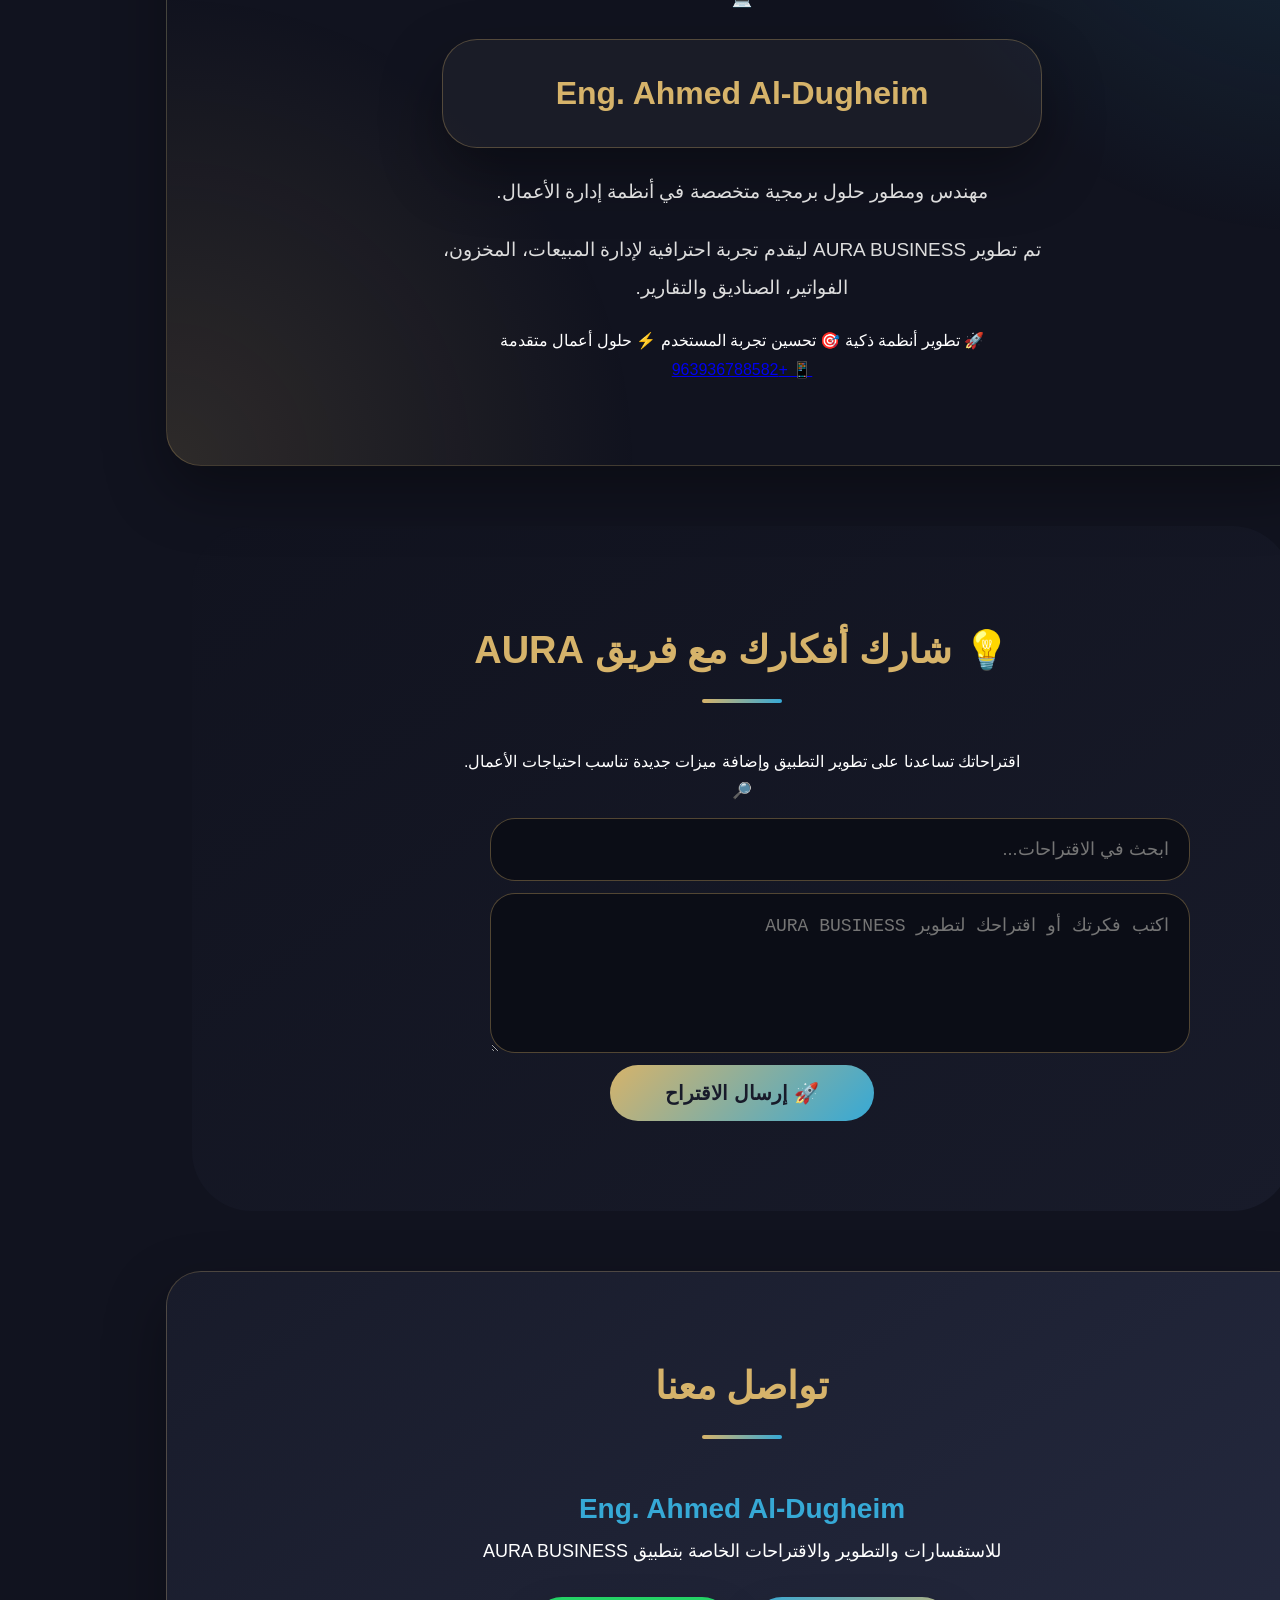
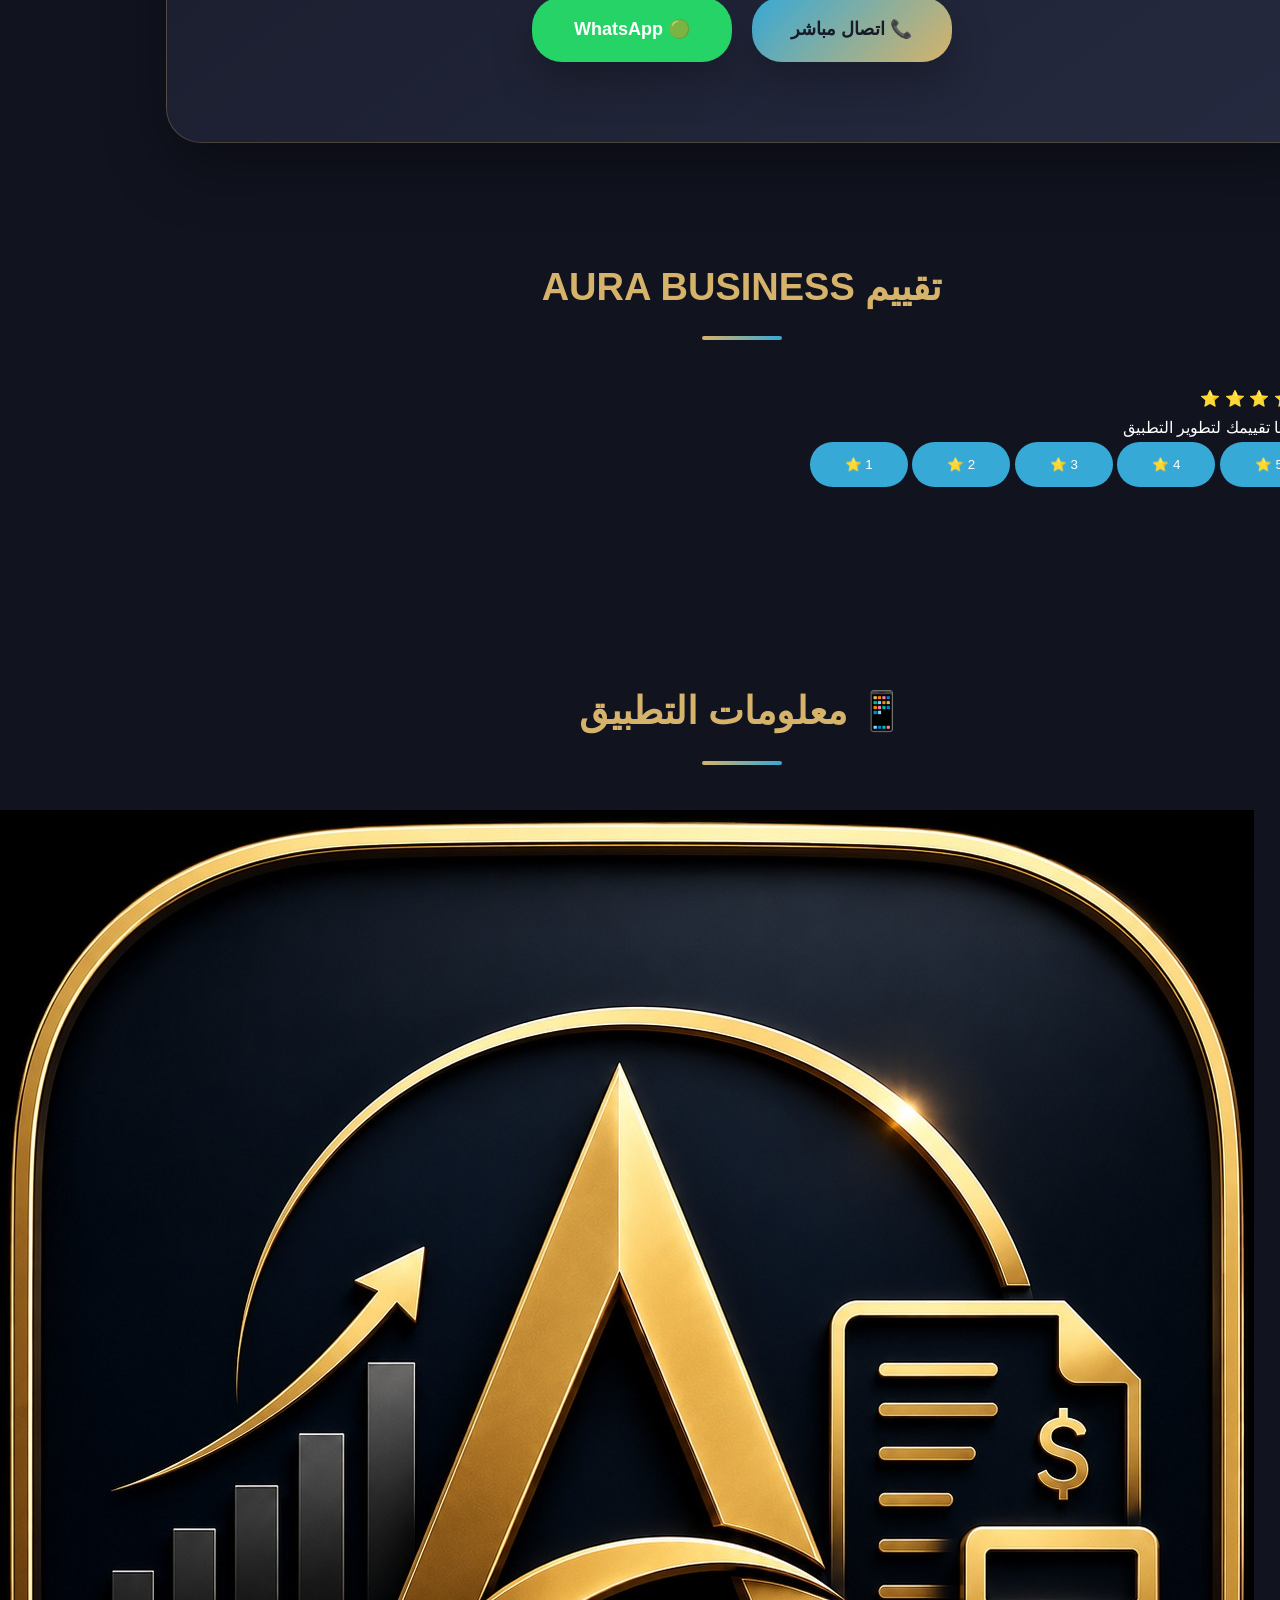
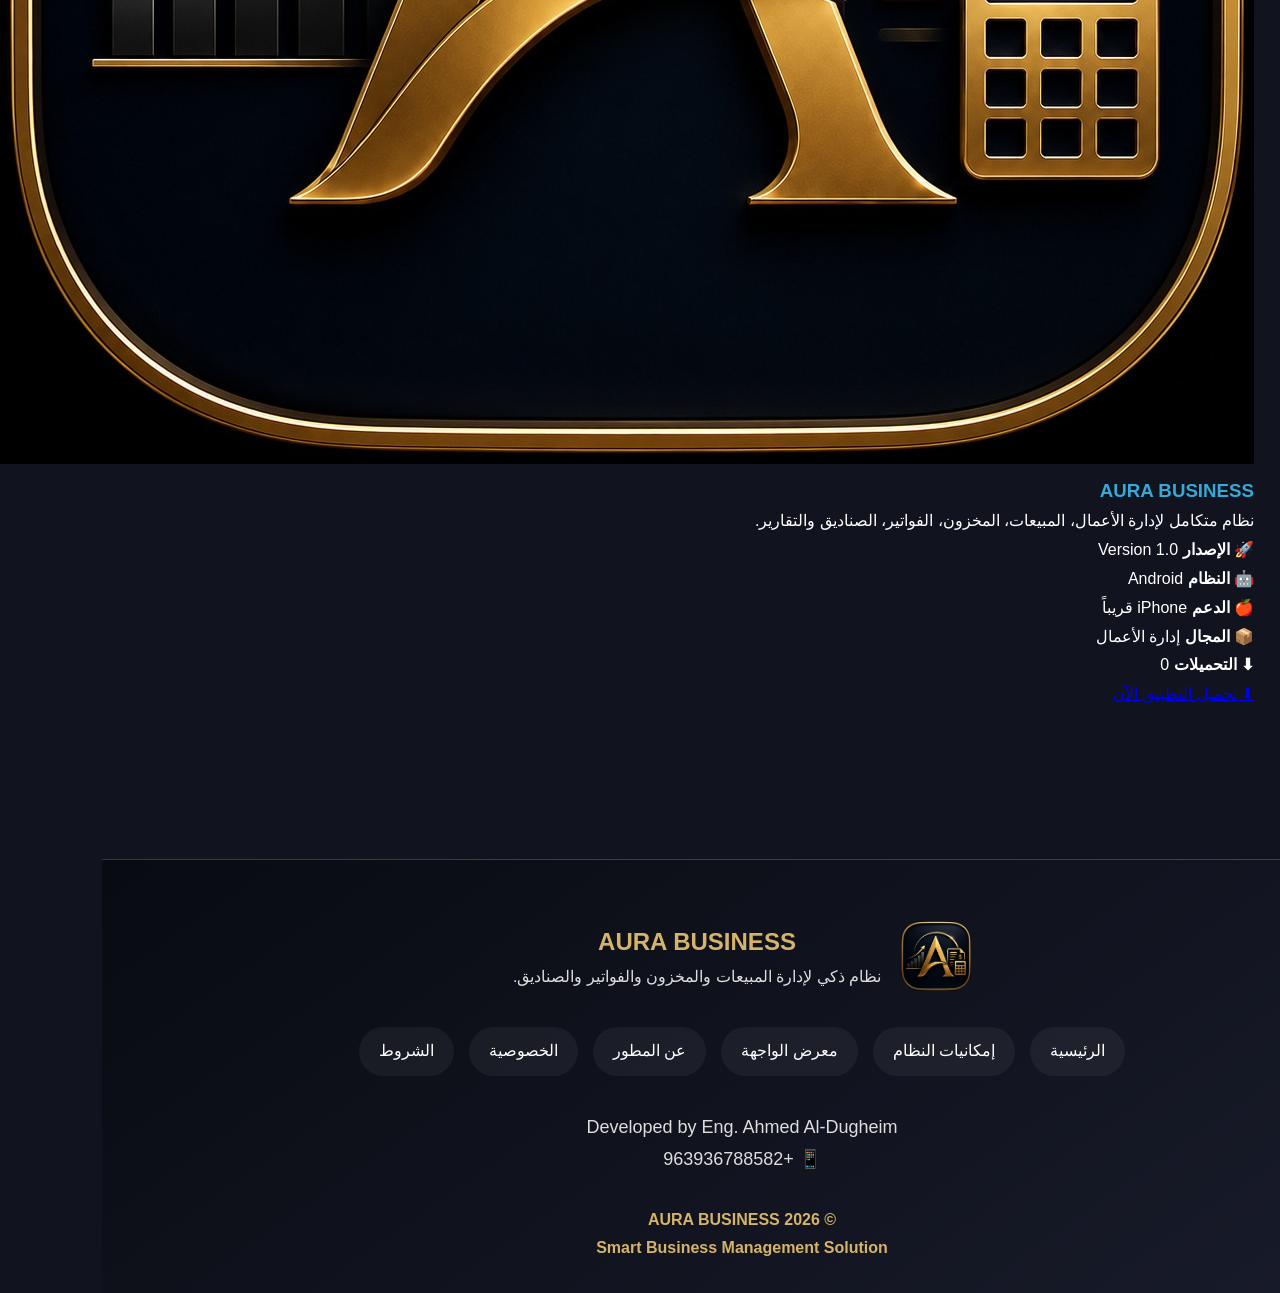
==== commit 67635ce7: "Add app price to SoftwareApplication schema" ====
--- a/index.html
+++ b/index.html
@@ -36,6 +36,11 @@
   "operatingSystem":"Android",
   "image":"https://aurabusiness.github.io/images/app_icon.jpg",
   "downloadUrl":"https://aurabusiness.github.io/apk/aura_business.apk",
+  "offers":{
+    "@type":"Offer",
+    "price":"150",
+    "priceCurrency":"USD"
+  },
   "author":{
     "@type":"Person",
     "name":"Ahmed Al-Dughaim",
@@ -624,3 +629,4 @@
 
 
 
+
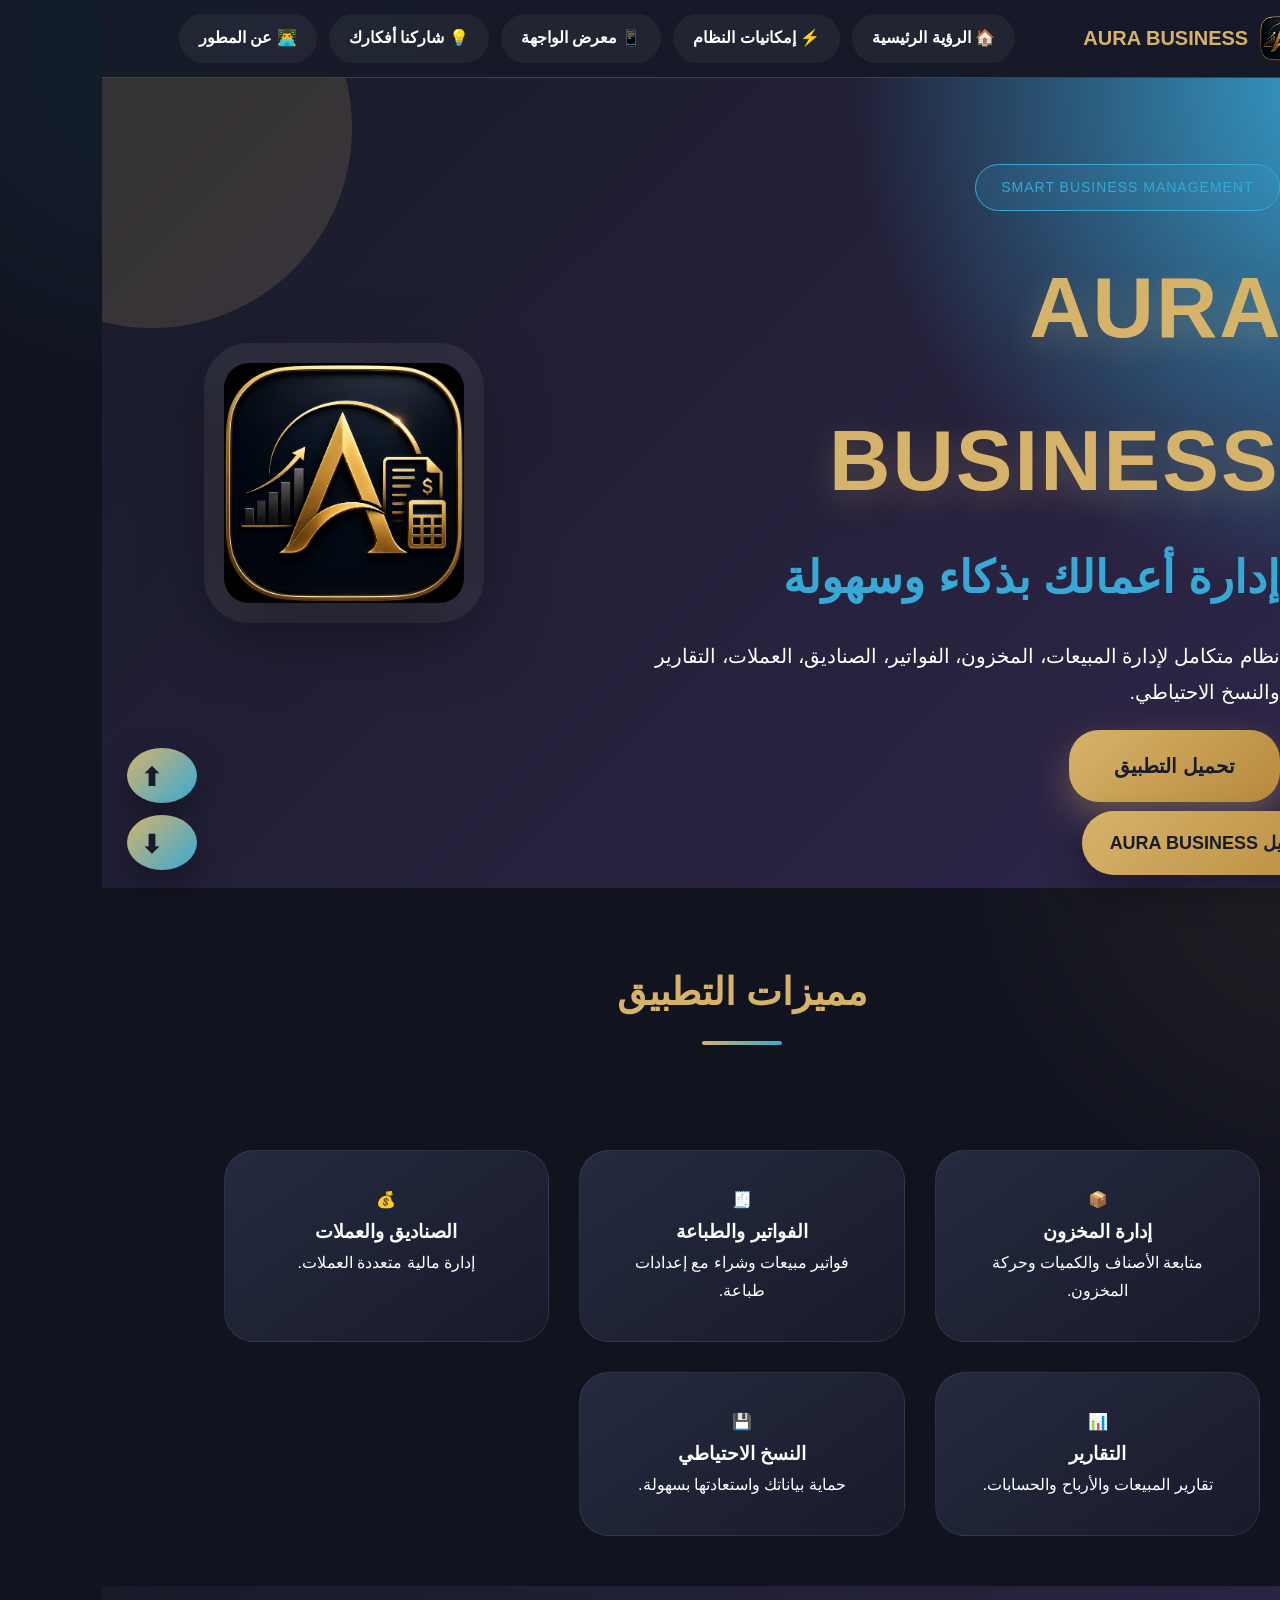
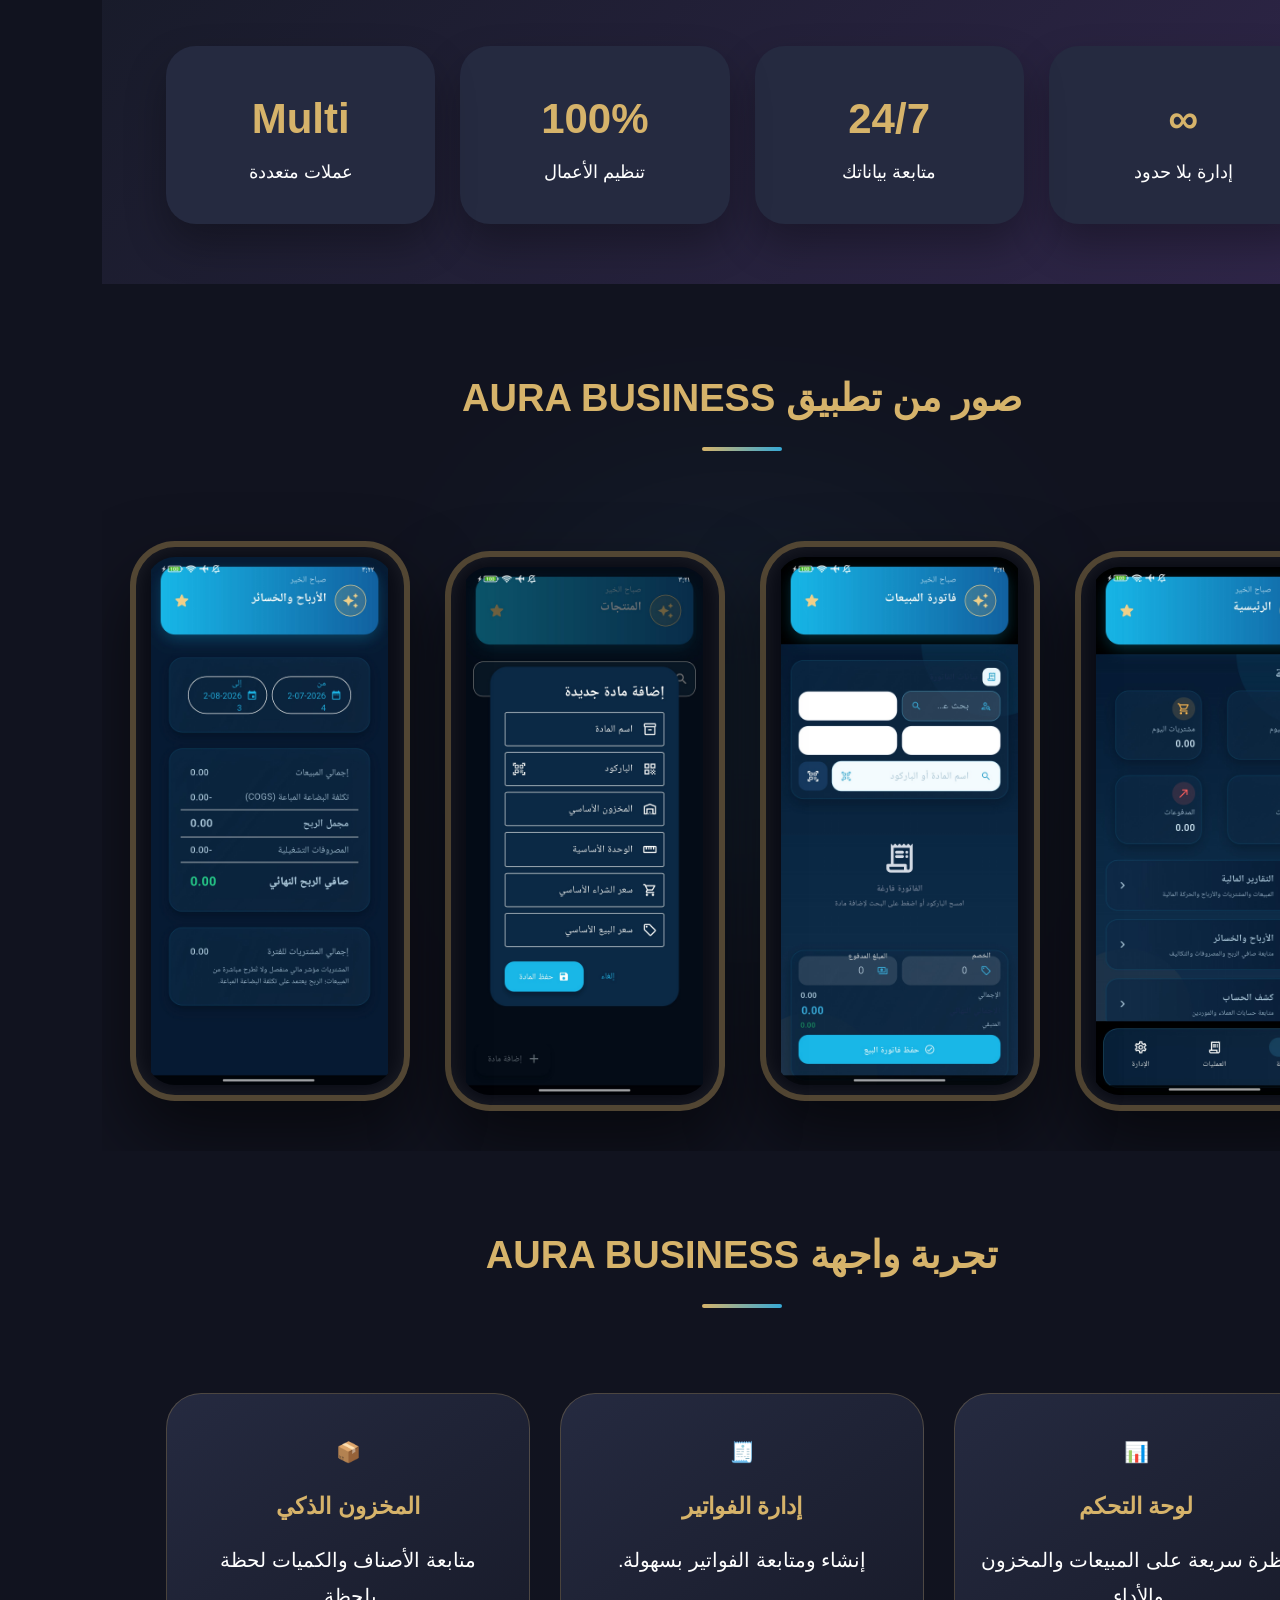
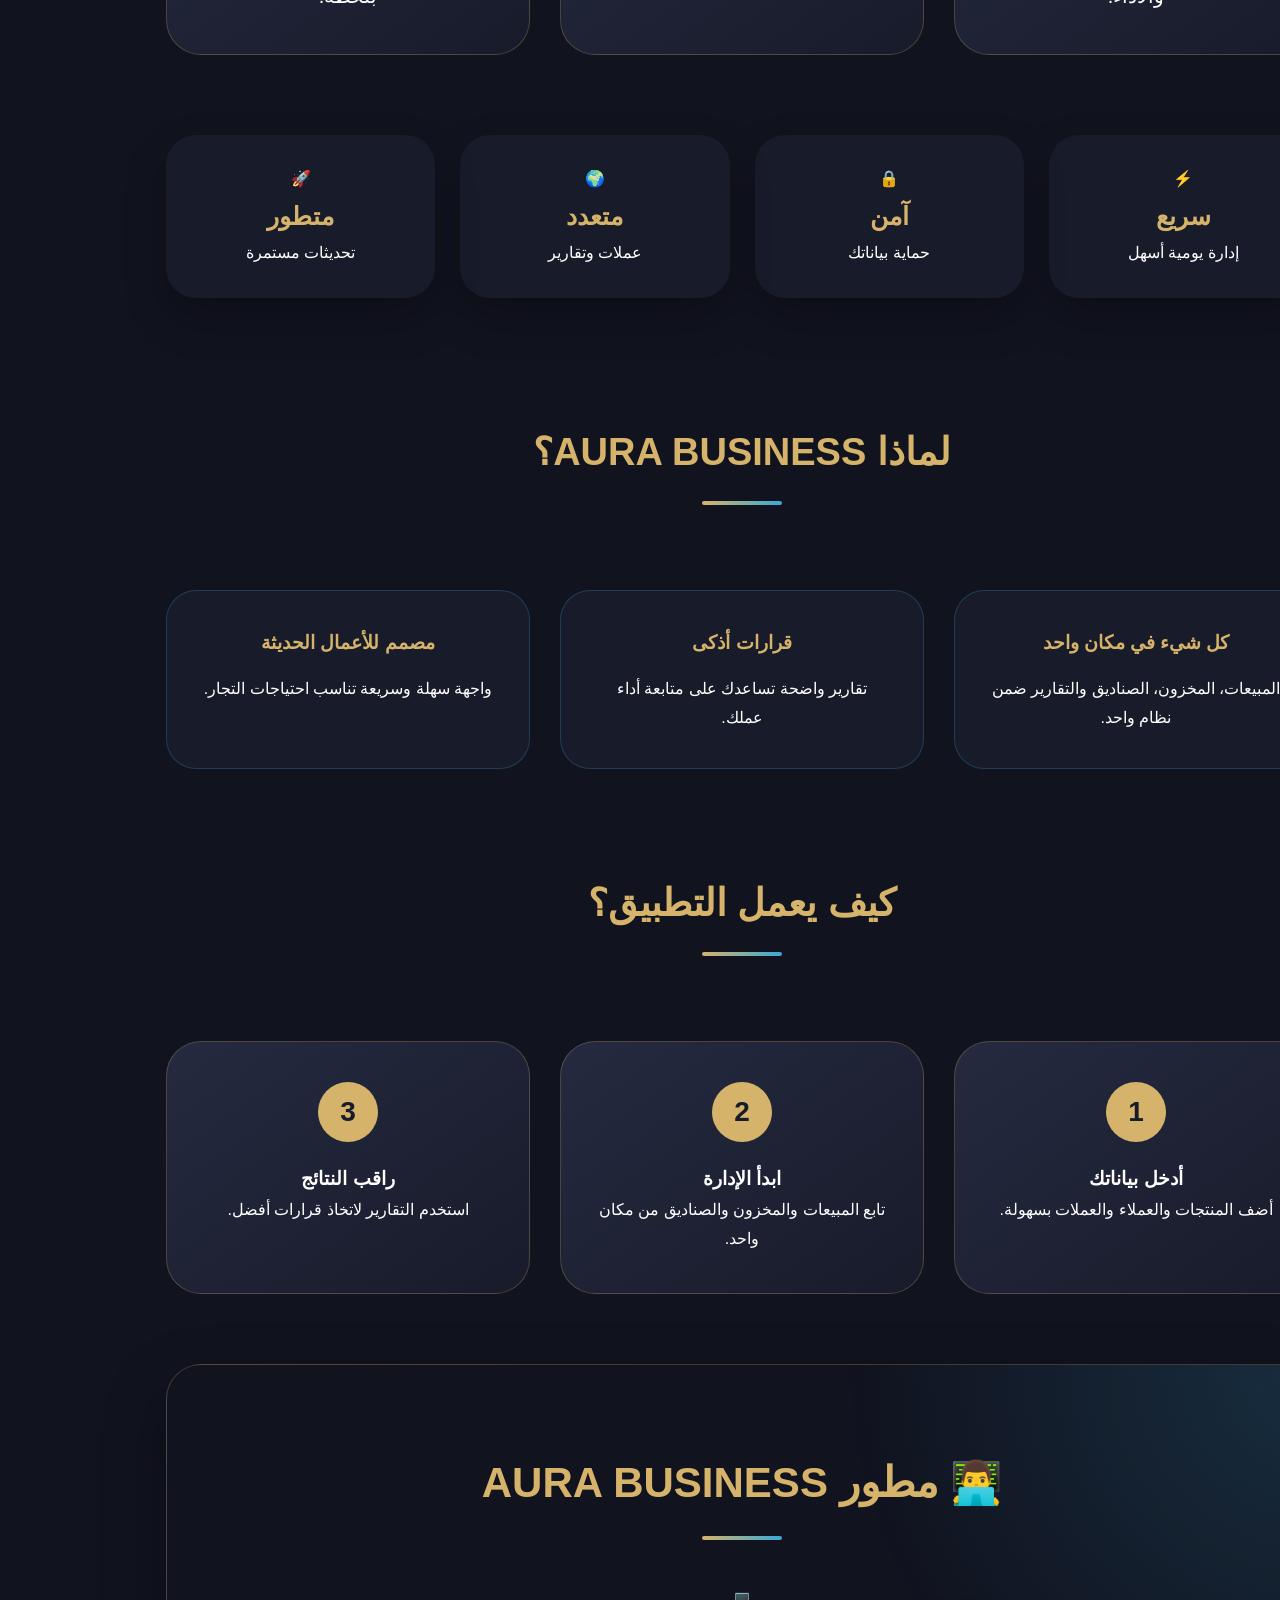
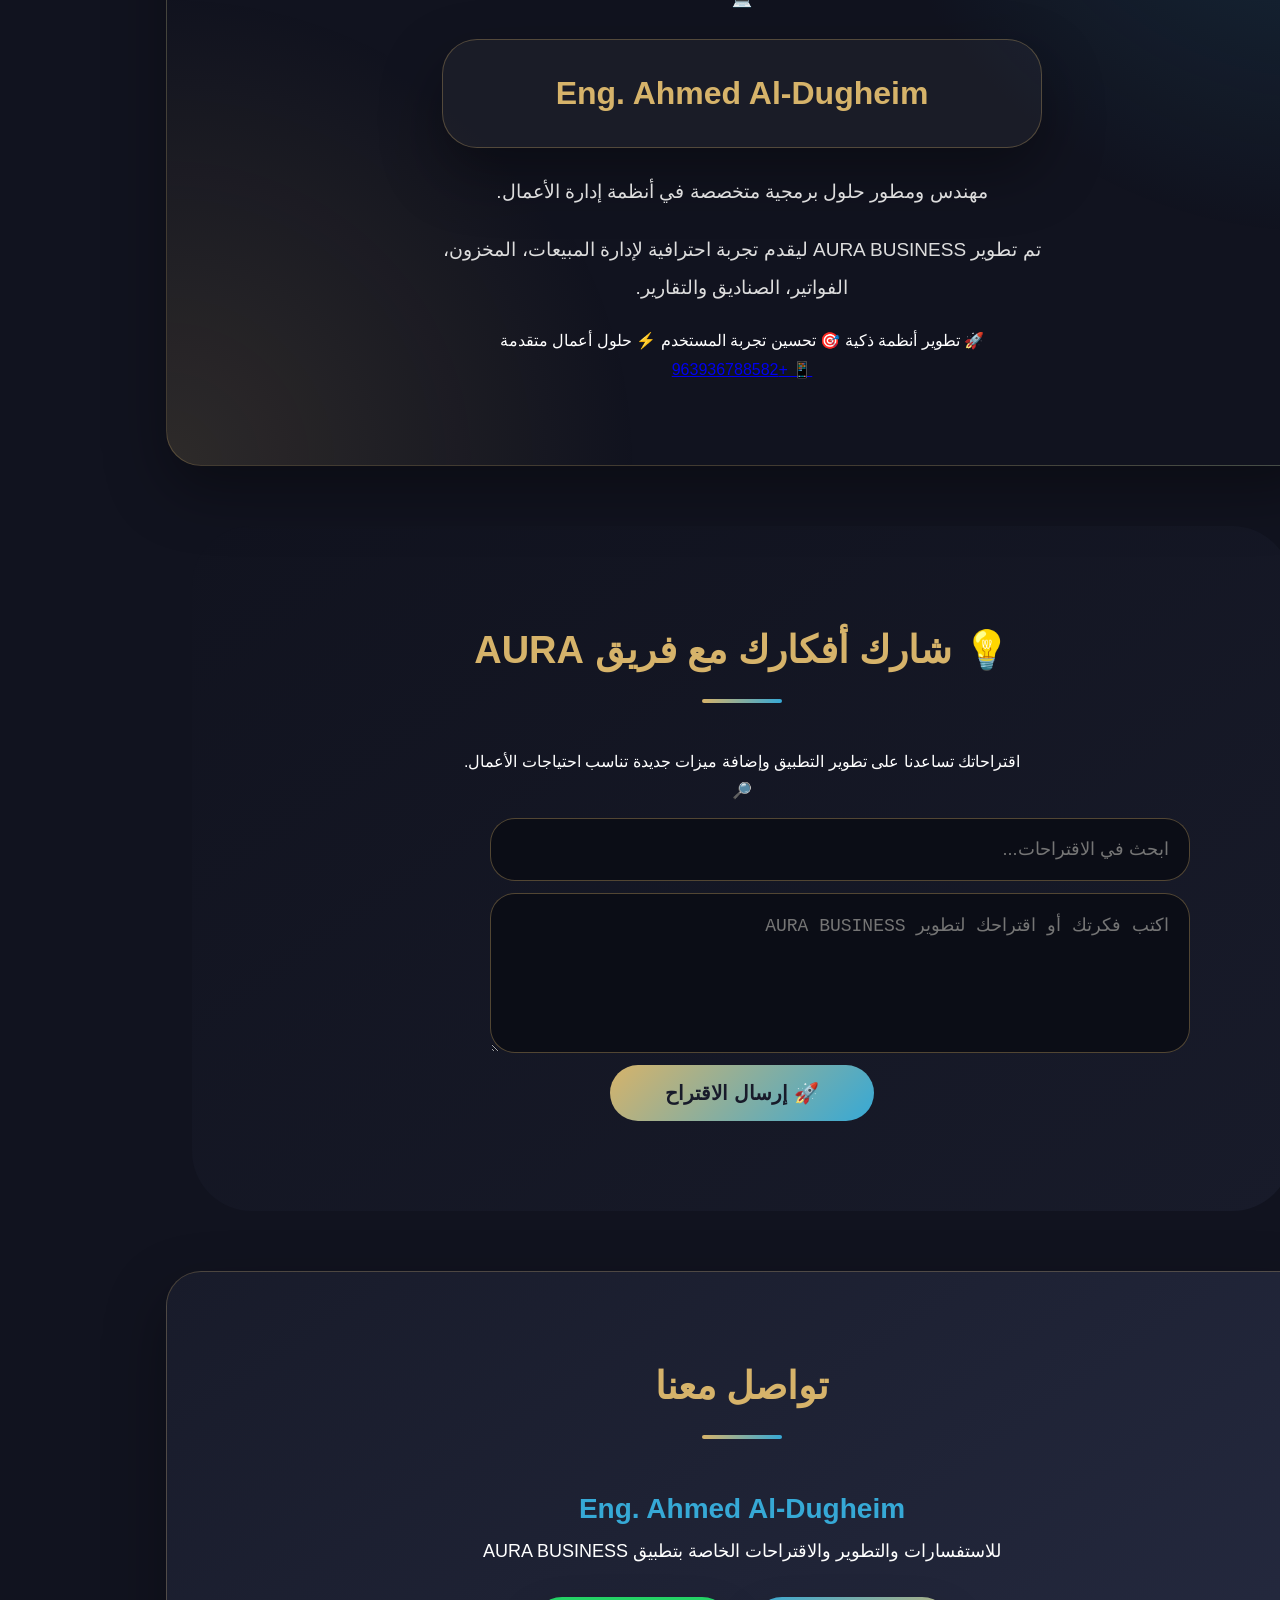
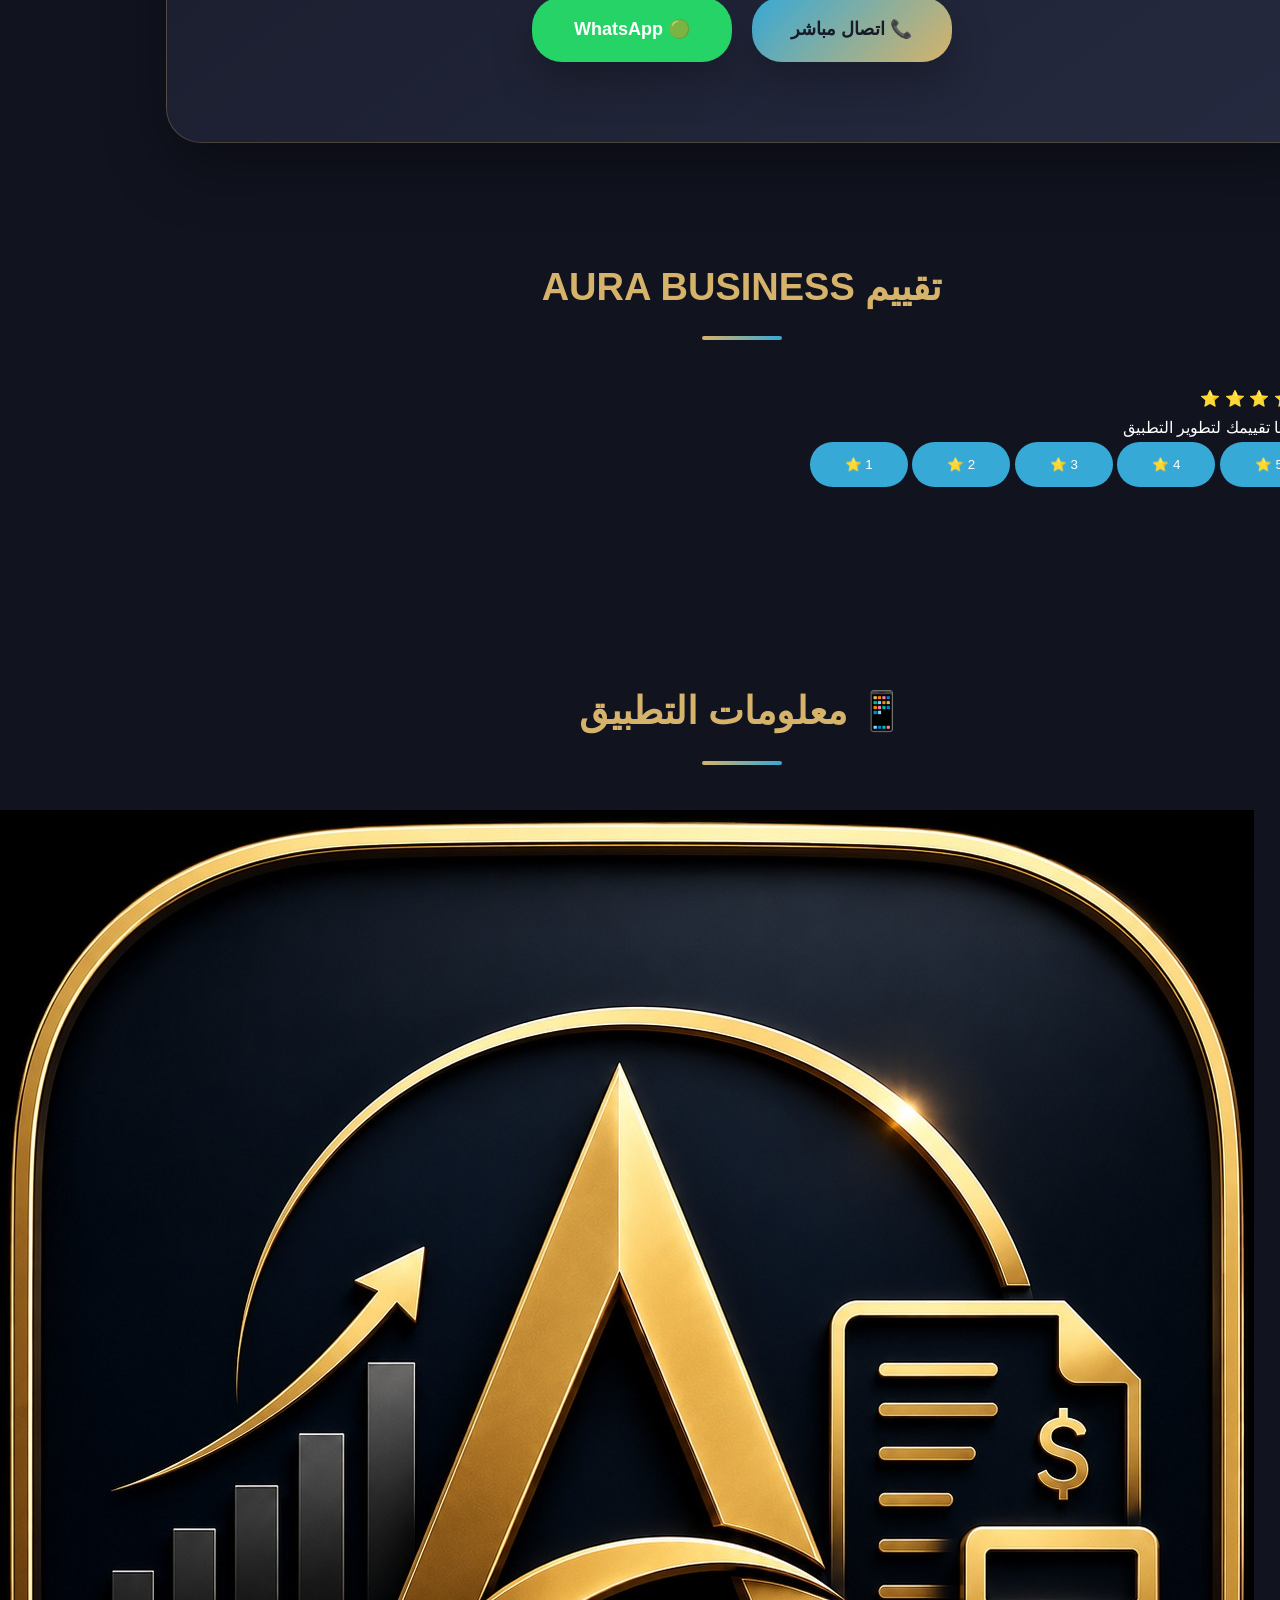
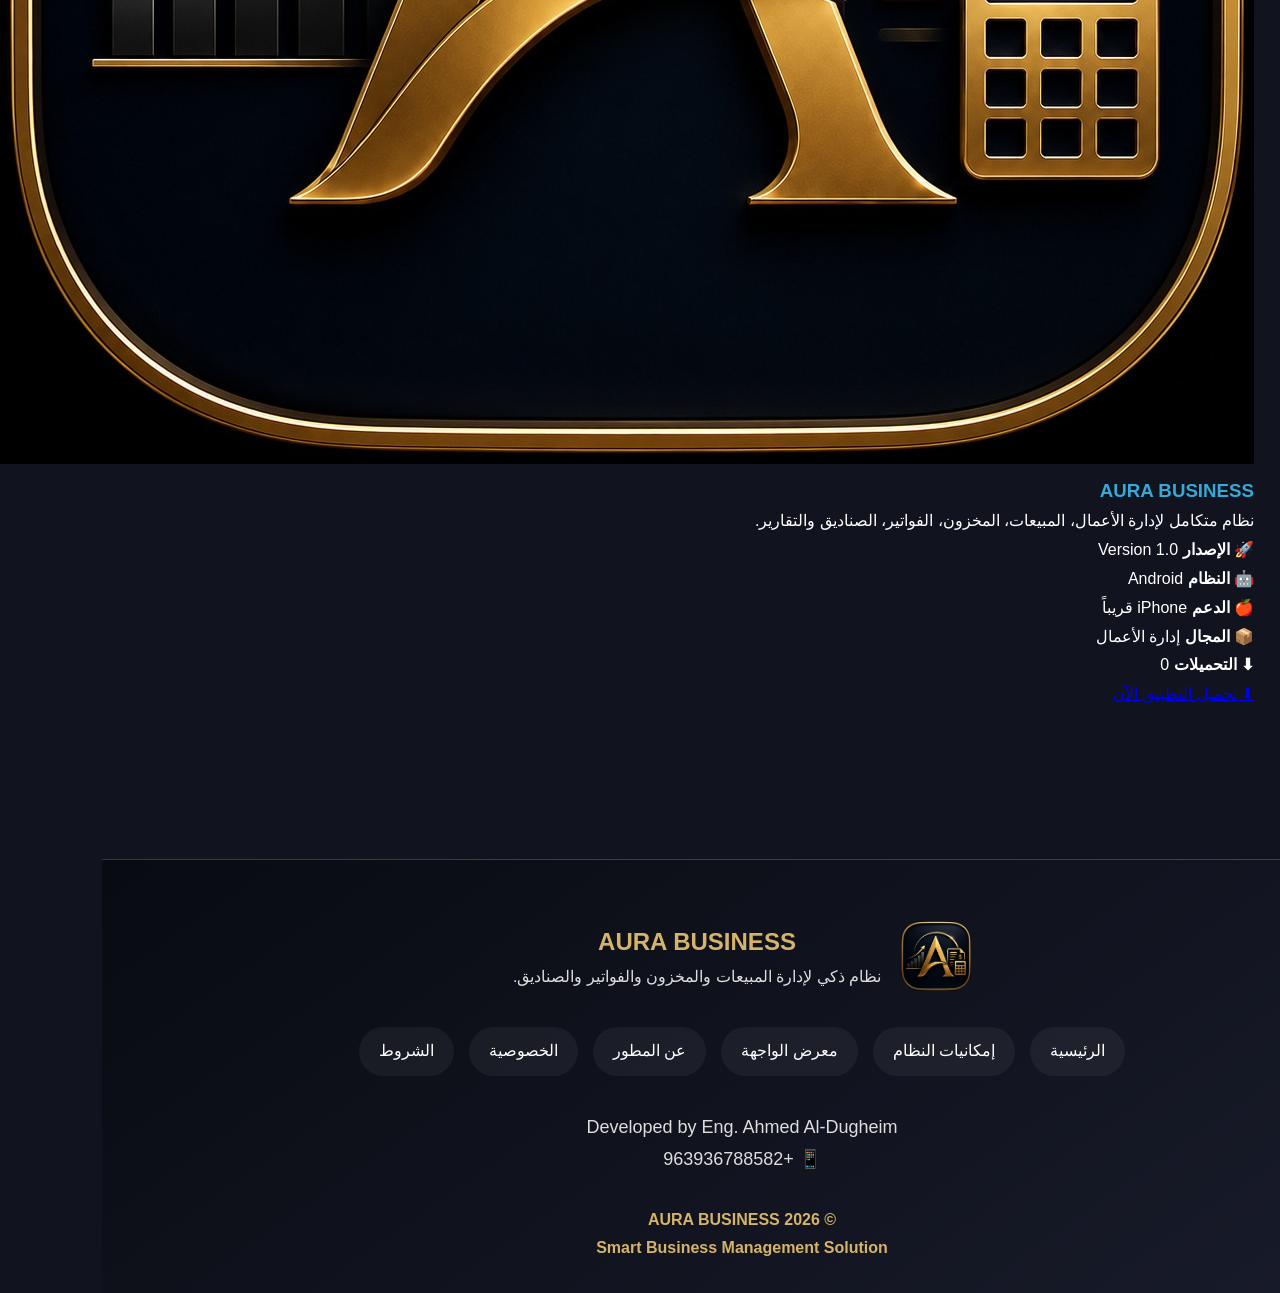
==== commit b0ea0cd8: "Add AURA BUSINESS favicon" ====
--- a/index.html
+++ b/index.html
@@ -56,6 +56,11 @@
   gtag('config', 'G-KB0L4BH3GC');
 </script>
 <!-- End Google Analytics -->
+<link rel="icon" type="image/x-icon" href="images/favicon.ico">
+<link rel="icon" type="image/png" sizes="48x48" href="images/favicon-48.png">
+<link rel="icon" type="image/png" sizes="96x96" href="images/favicon-96.png">
+<link rel="icon" type="image/png" sizes="144x144" href="images/favicon-144.png">
+<link rel="apple-touch-icon" sizes="144x144" href="images/favicon-144.png">
 </head>
 
 <body>
@@ -630,3 +635,4 @@
 
 
 
+
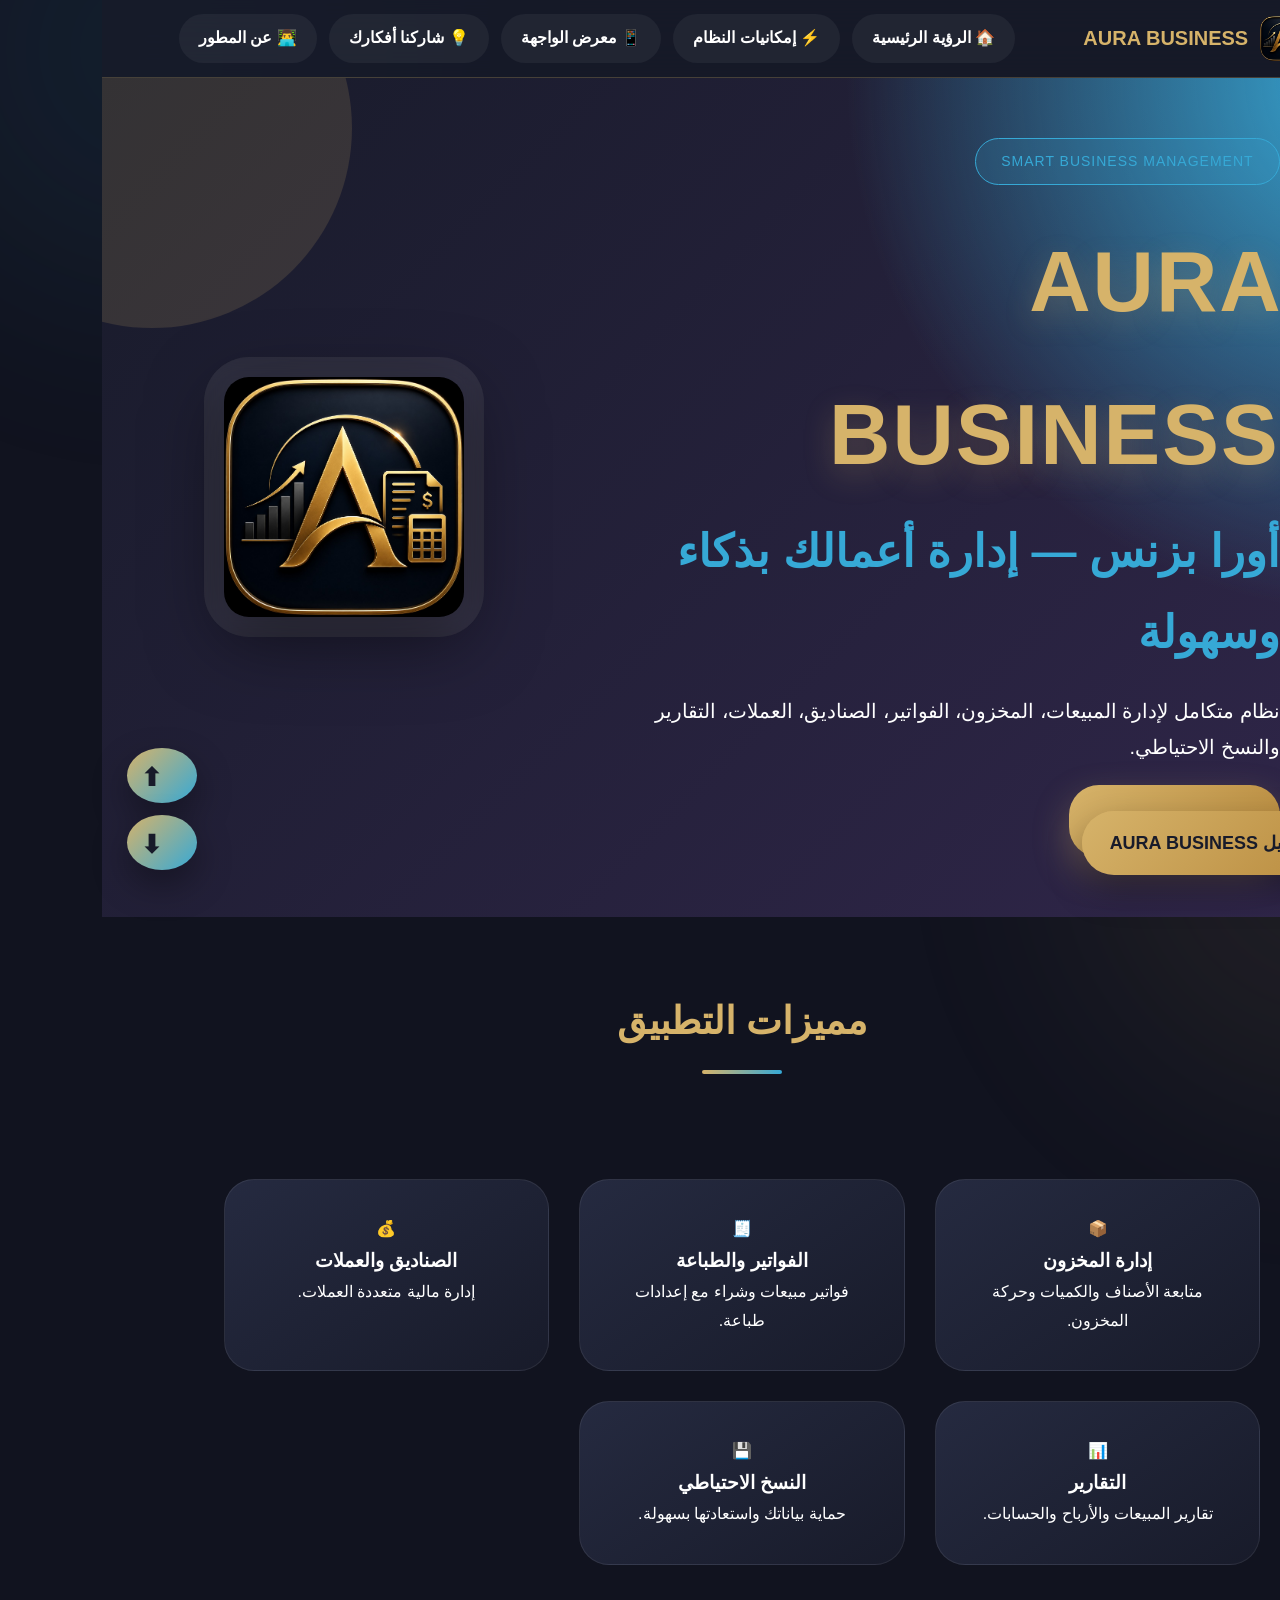
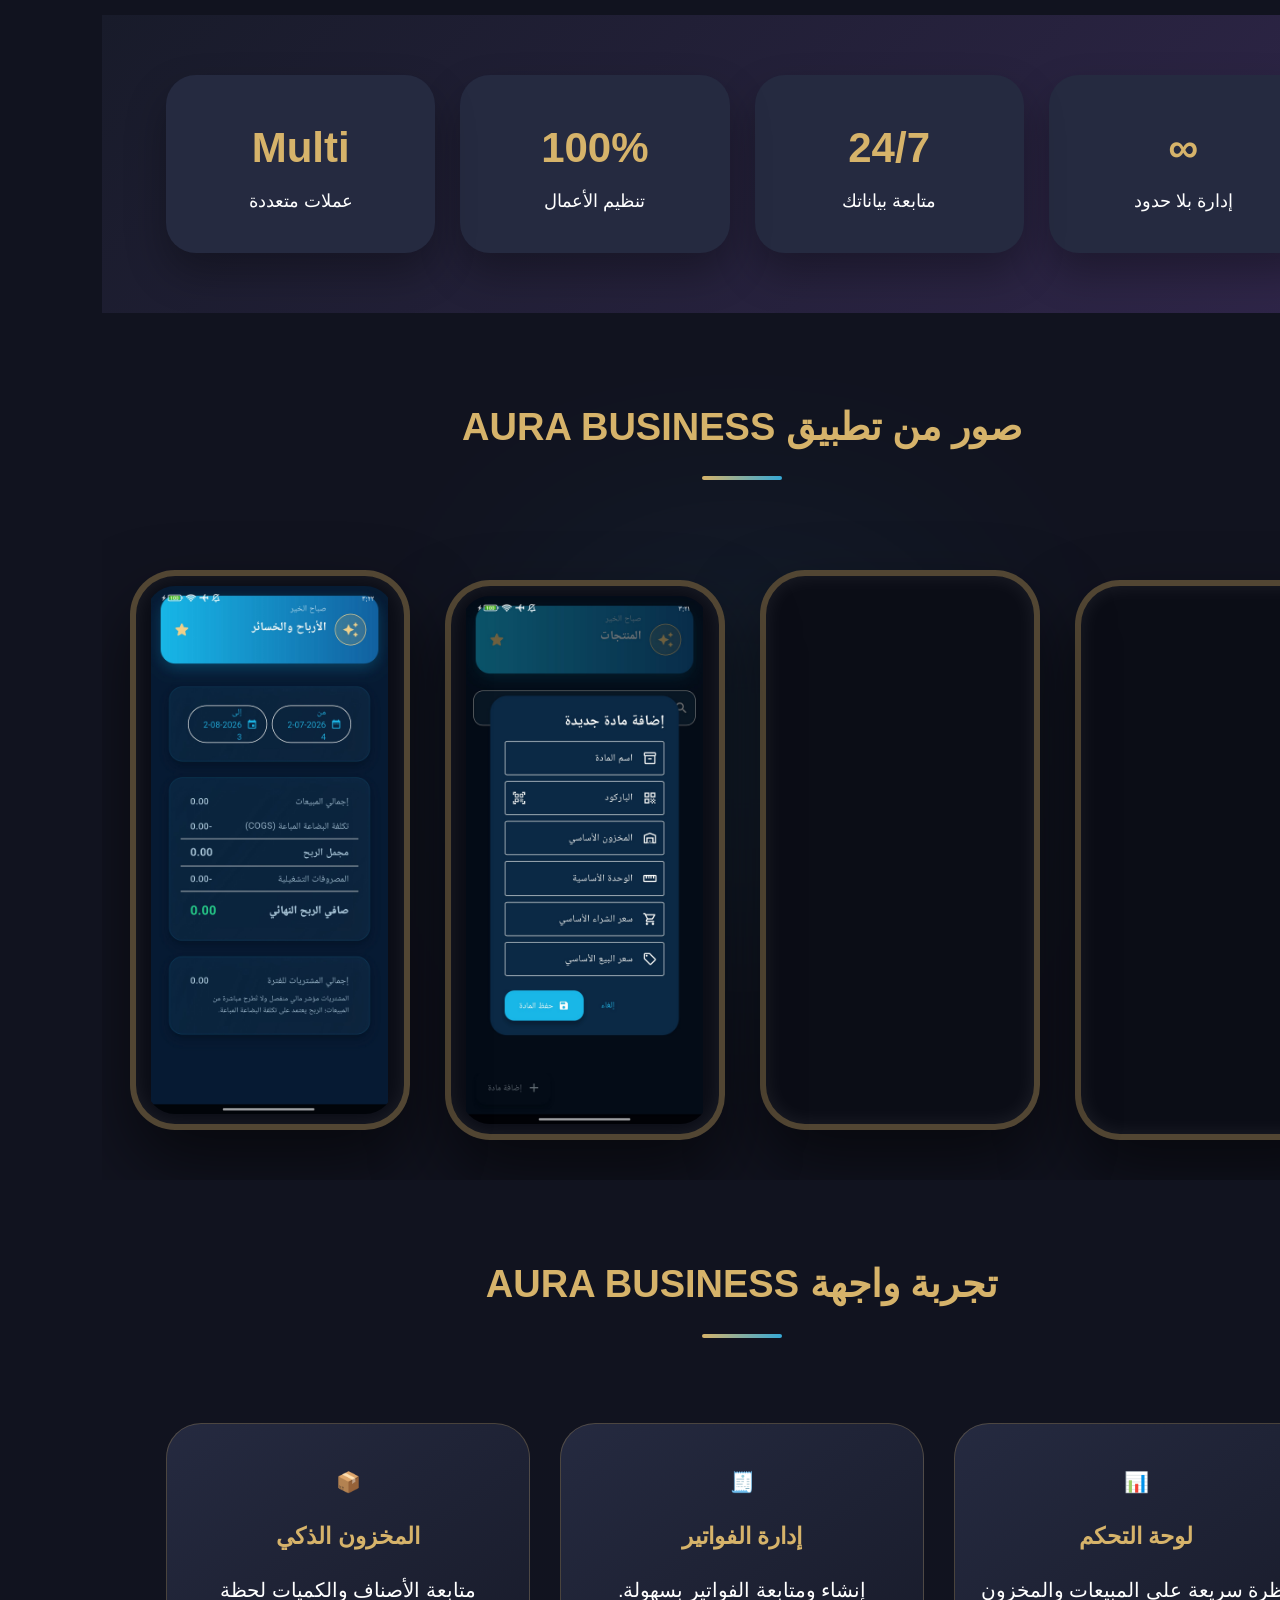
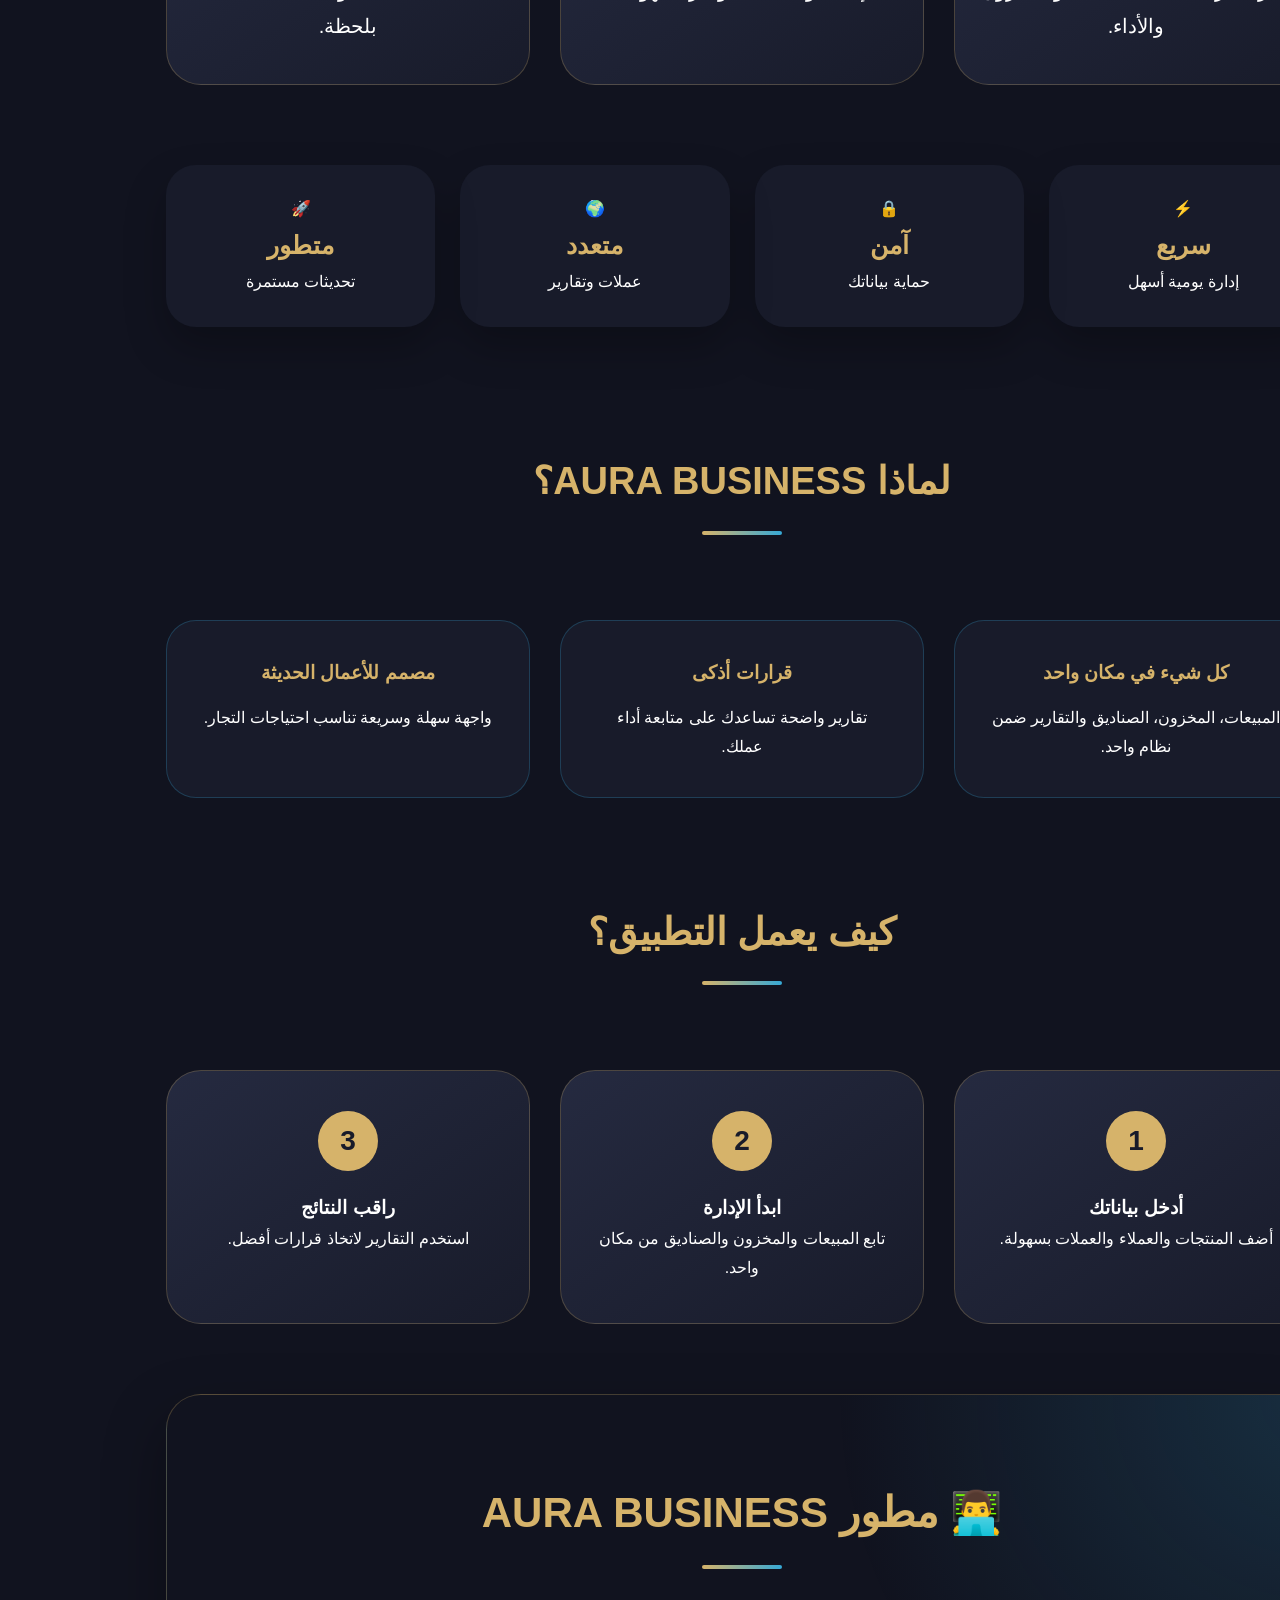
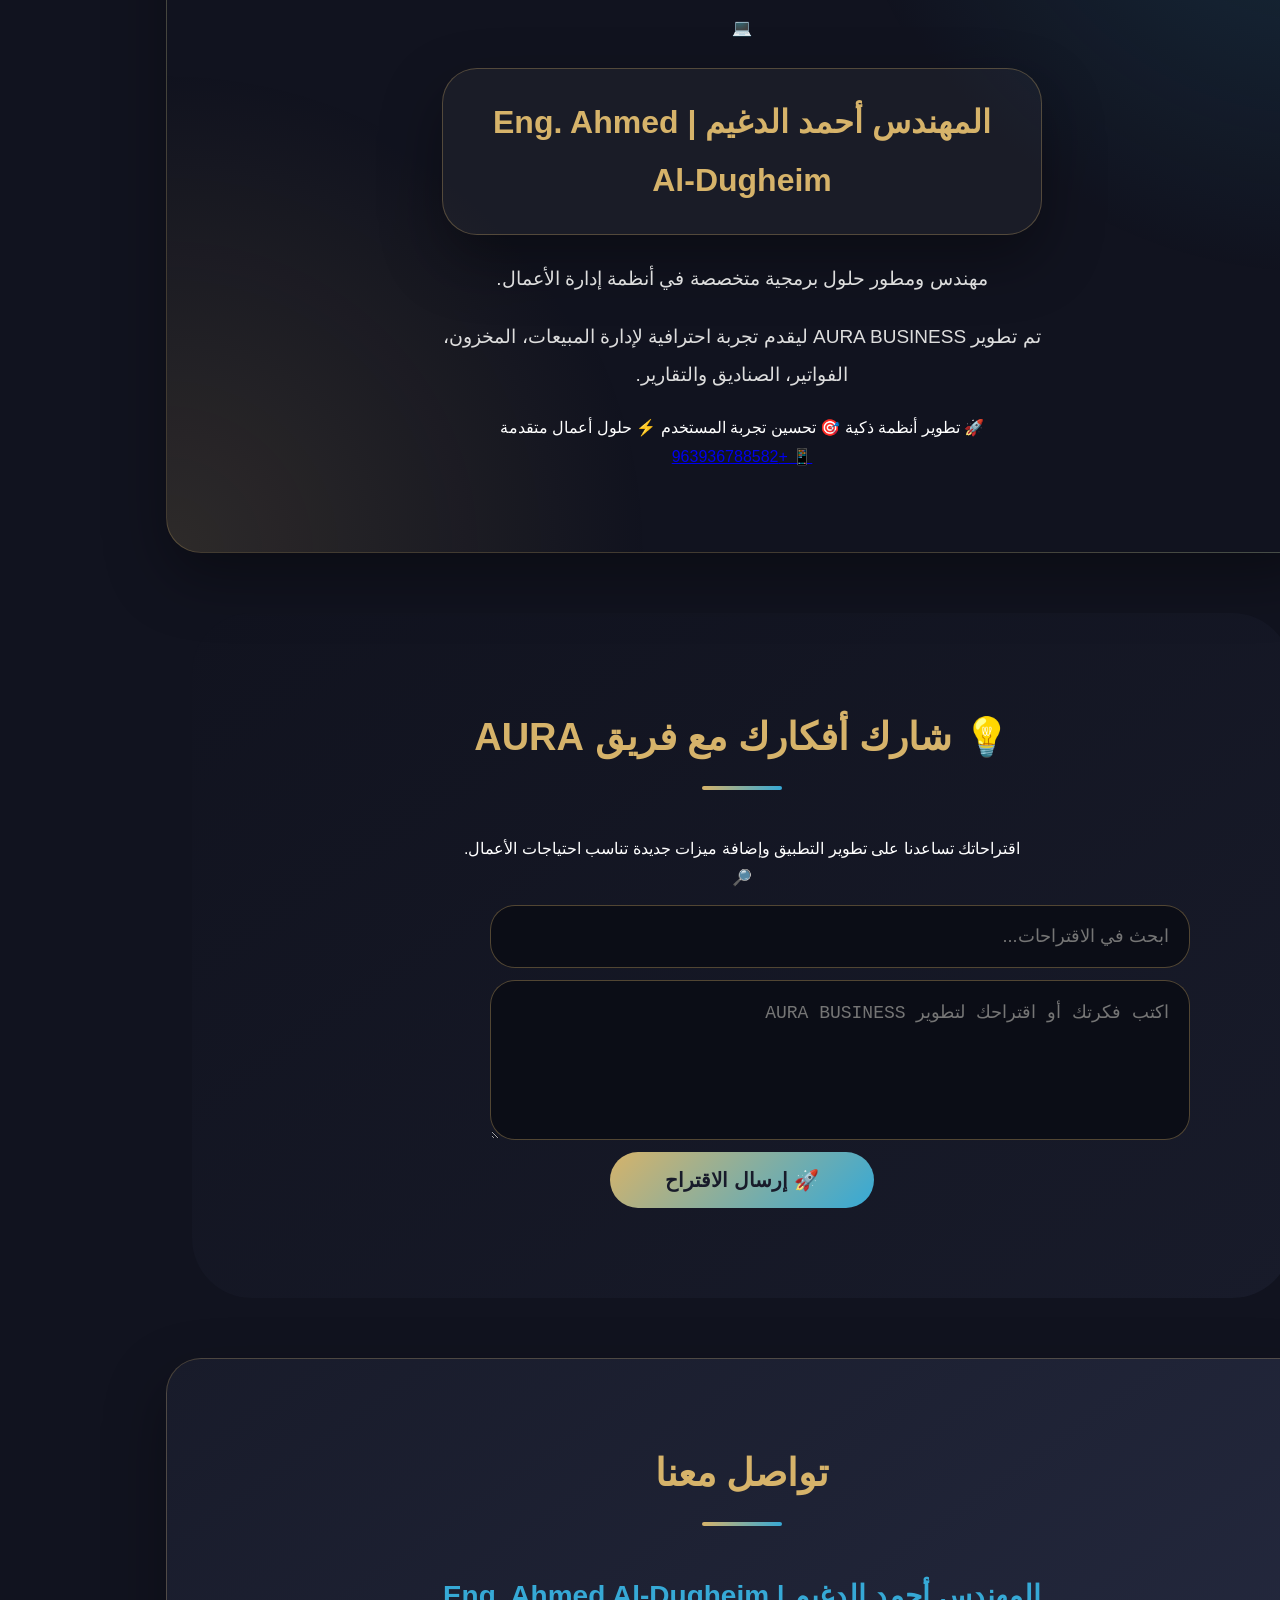
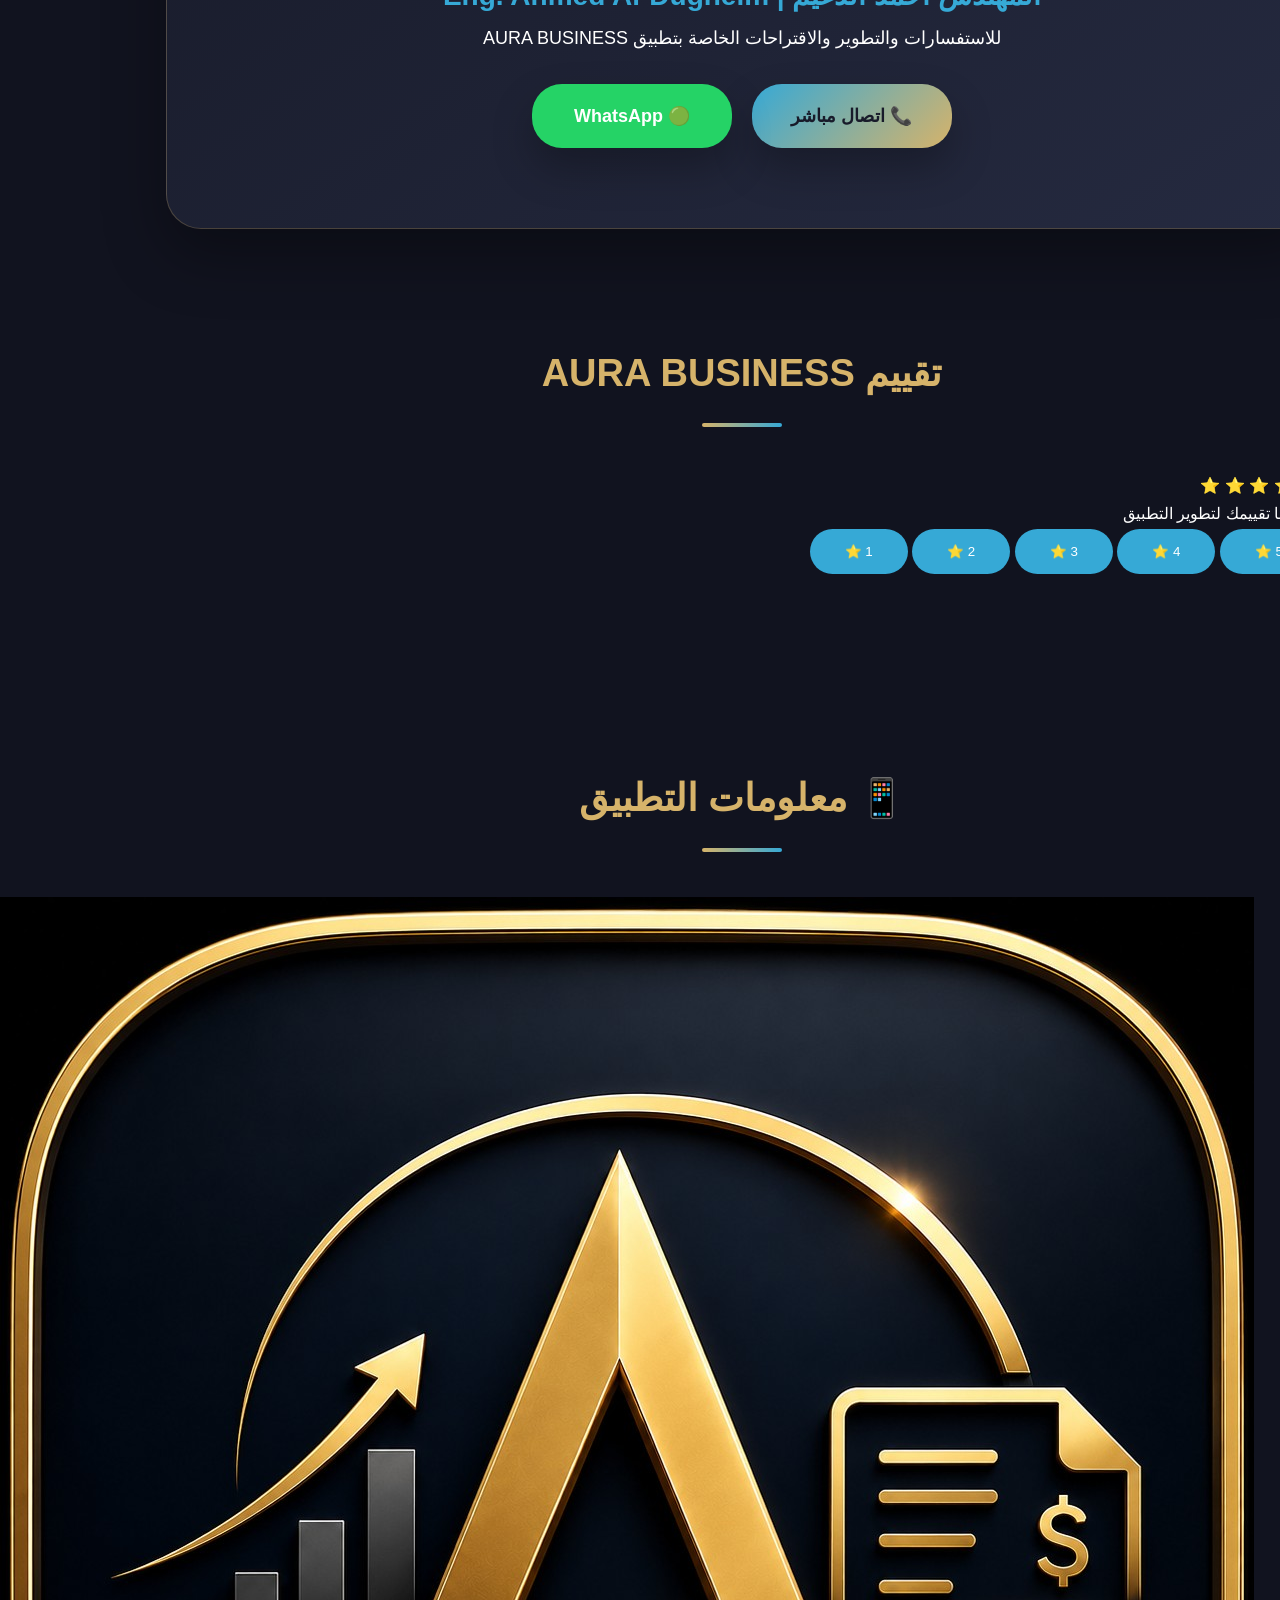
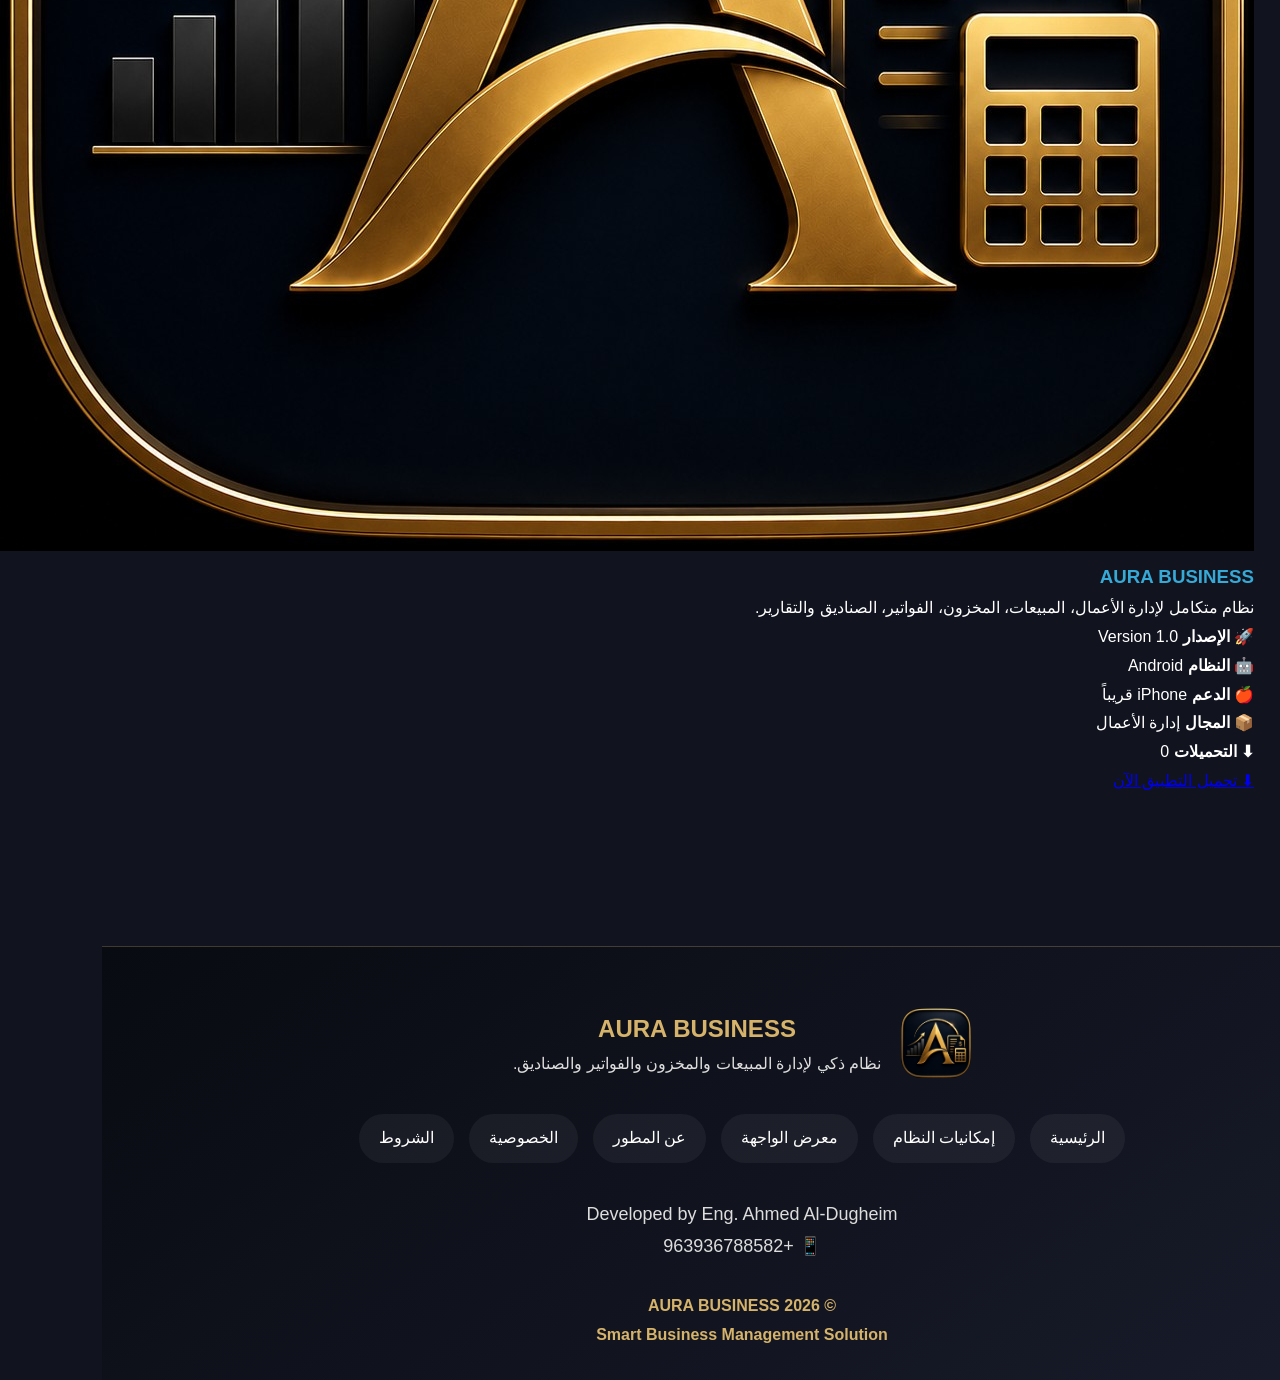
==== commit 474bdcbd: "Strengthen Arabic AURA BUSINESS brand signals" ====
--- a/index.html
+++ b/index.html
@@ -87,7 +87,7 @@
 <h1>AURA BUSINESS</h1>
 
 <h2>
-إدارة أعمالك بذكاء وسهولة
+أورا بزنس — إدارة أعمالك بذكاء وسهولة
 </h2>
 
 <p>
@@ -319,7 +319,7 @@
 </div>
 
 <h3>
-Eng. Ahmed Al-Dugheim
+المهندس أحمد الدغيم | Eng. Ahmed Al-Dugheim
 </h3>
 
 <p>
@@ -398,7 +398,7 @@
 <h2>تواصل معنا</h2>
 
 <h3>
-Eng. Ahmed Al-Dugheim
+المهندس أحمد الدغيم | Eng. Ahmed Al-Dugheim
 </h3>
 
 <p>
@@ -636,3 +636,4 @@
 
 
 
+
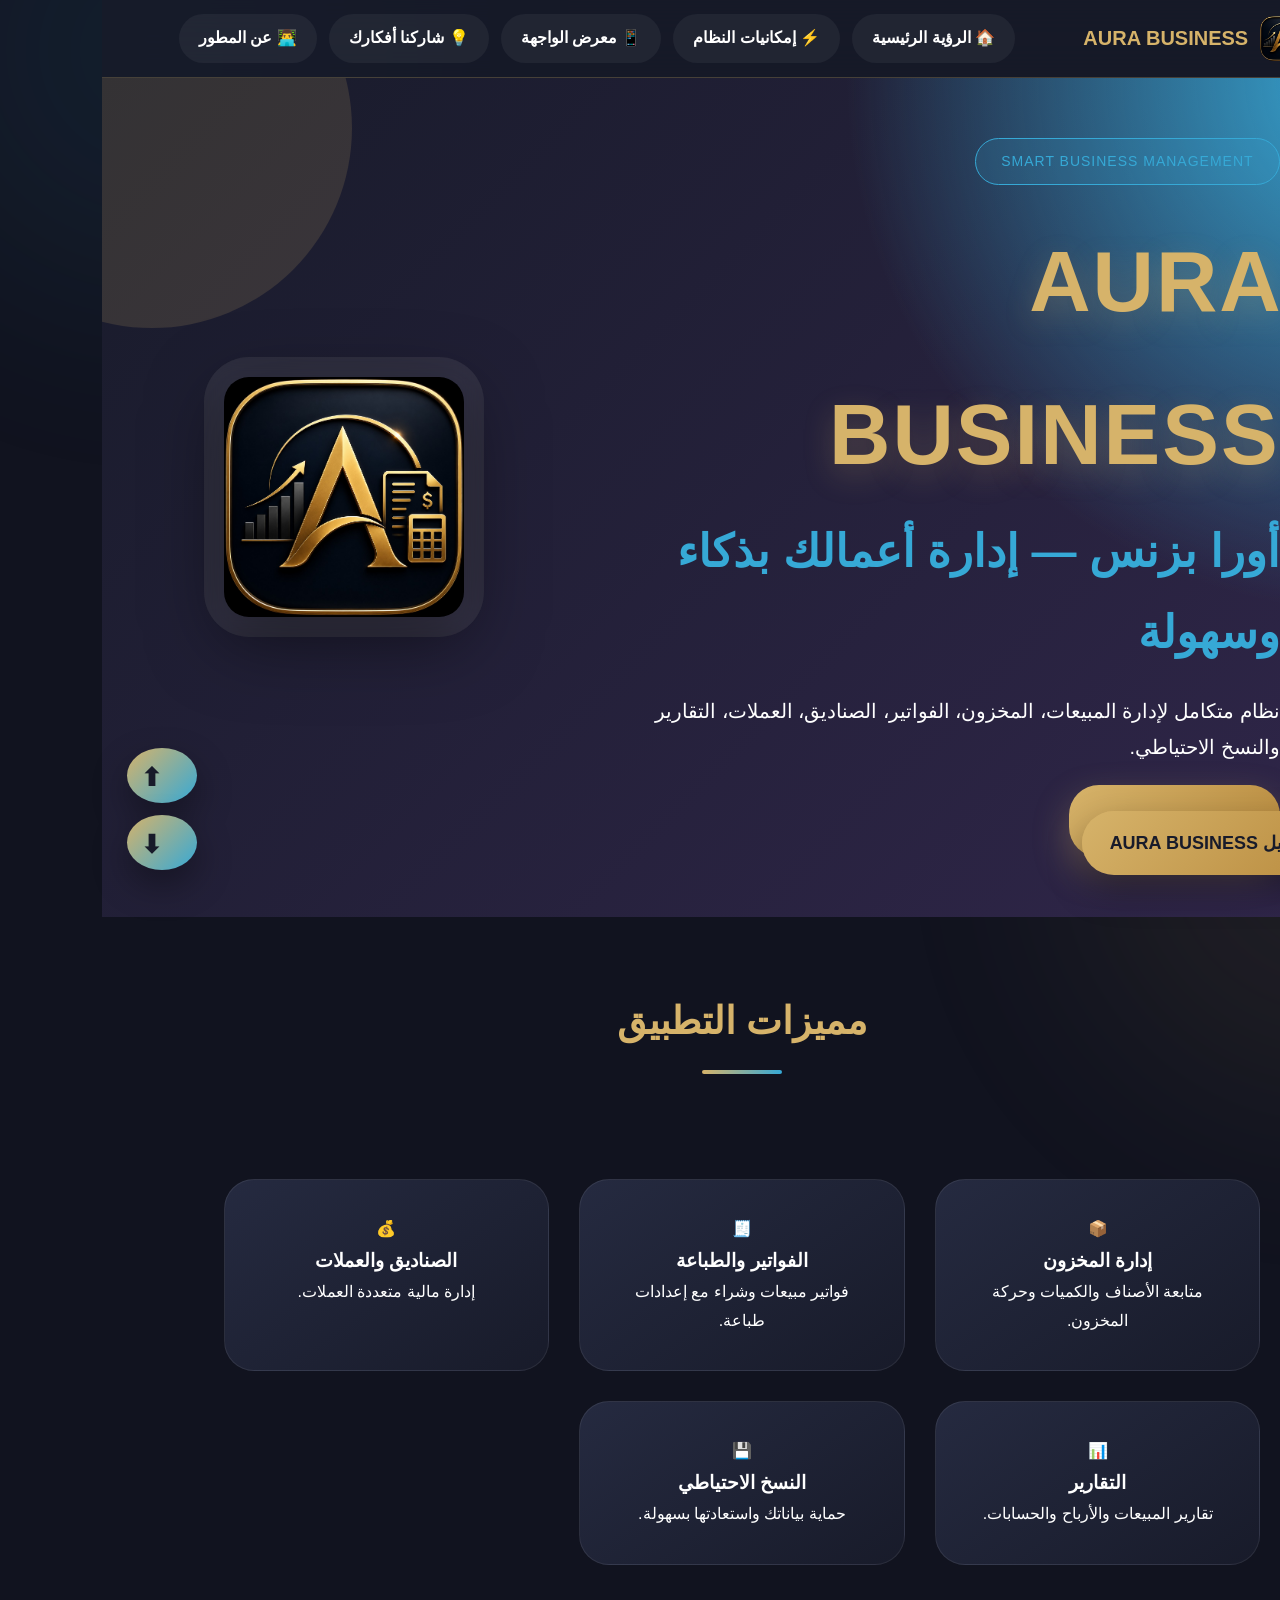
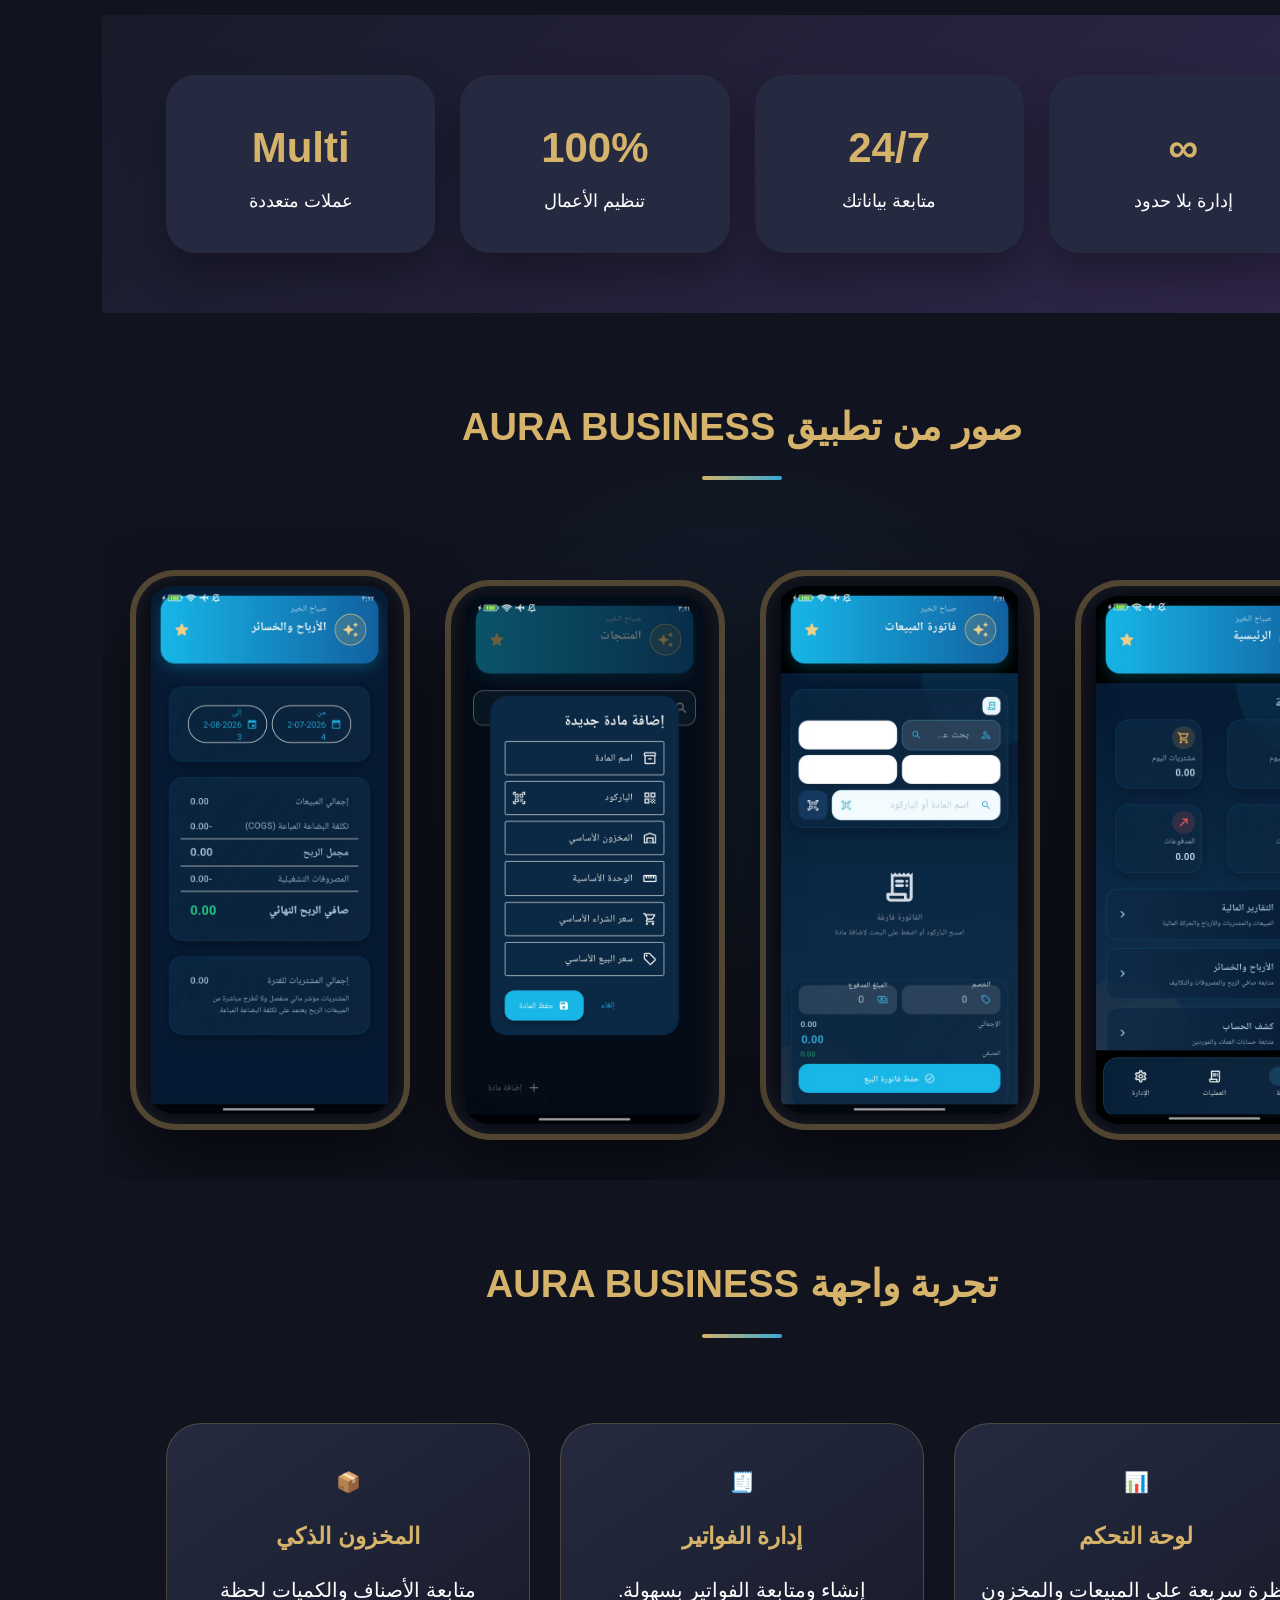
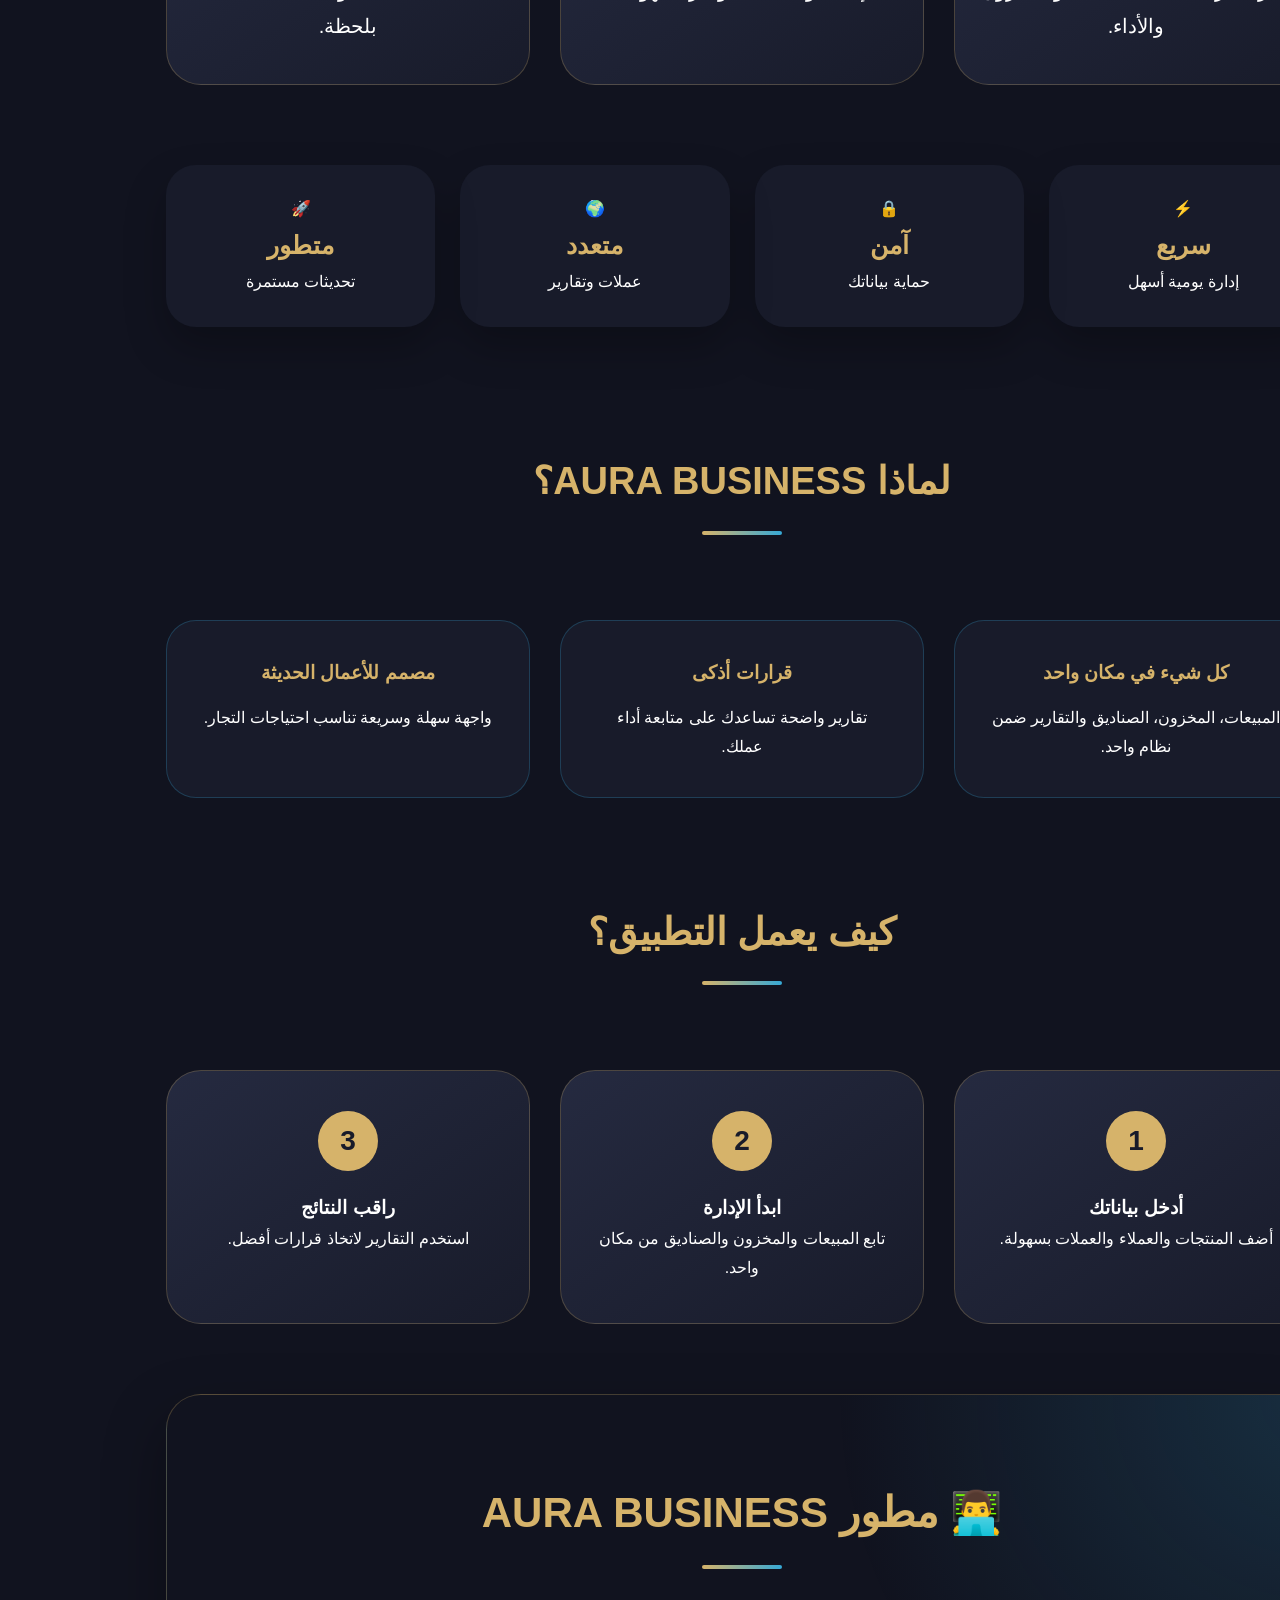
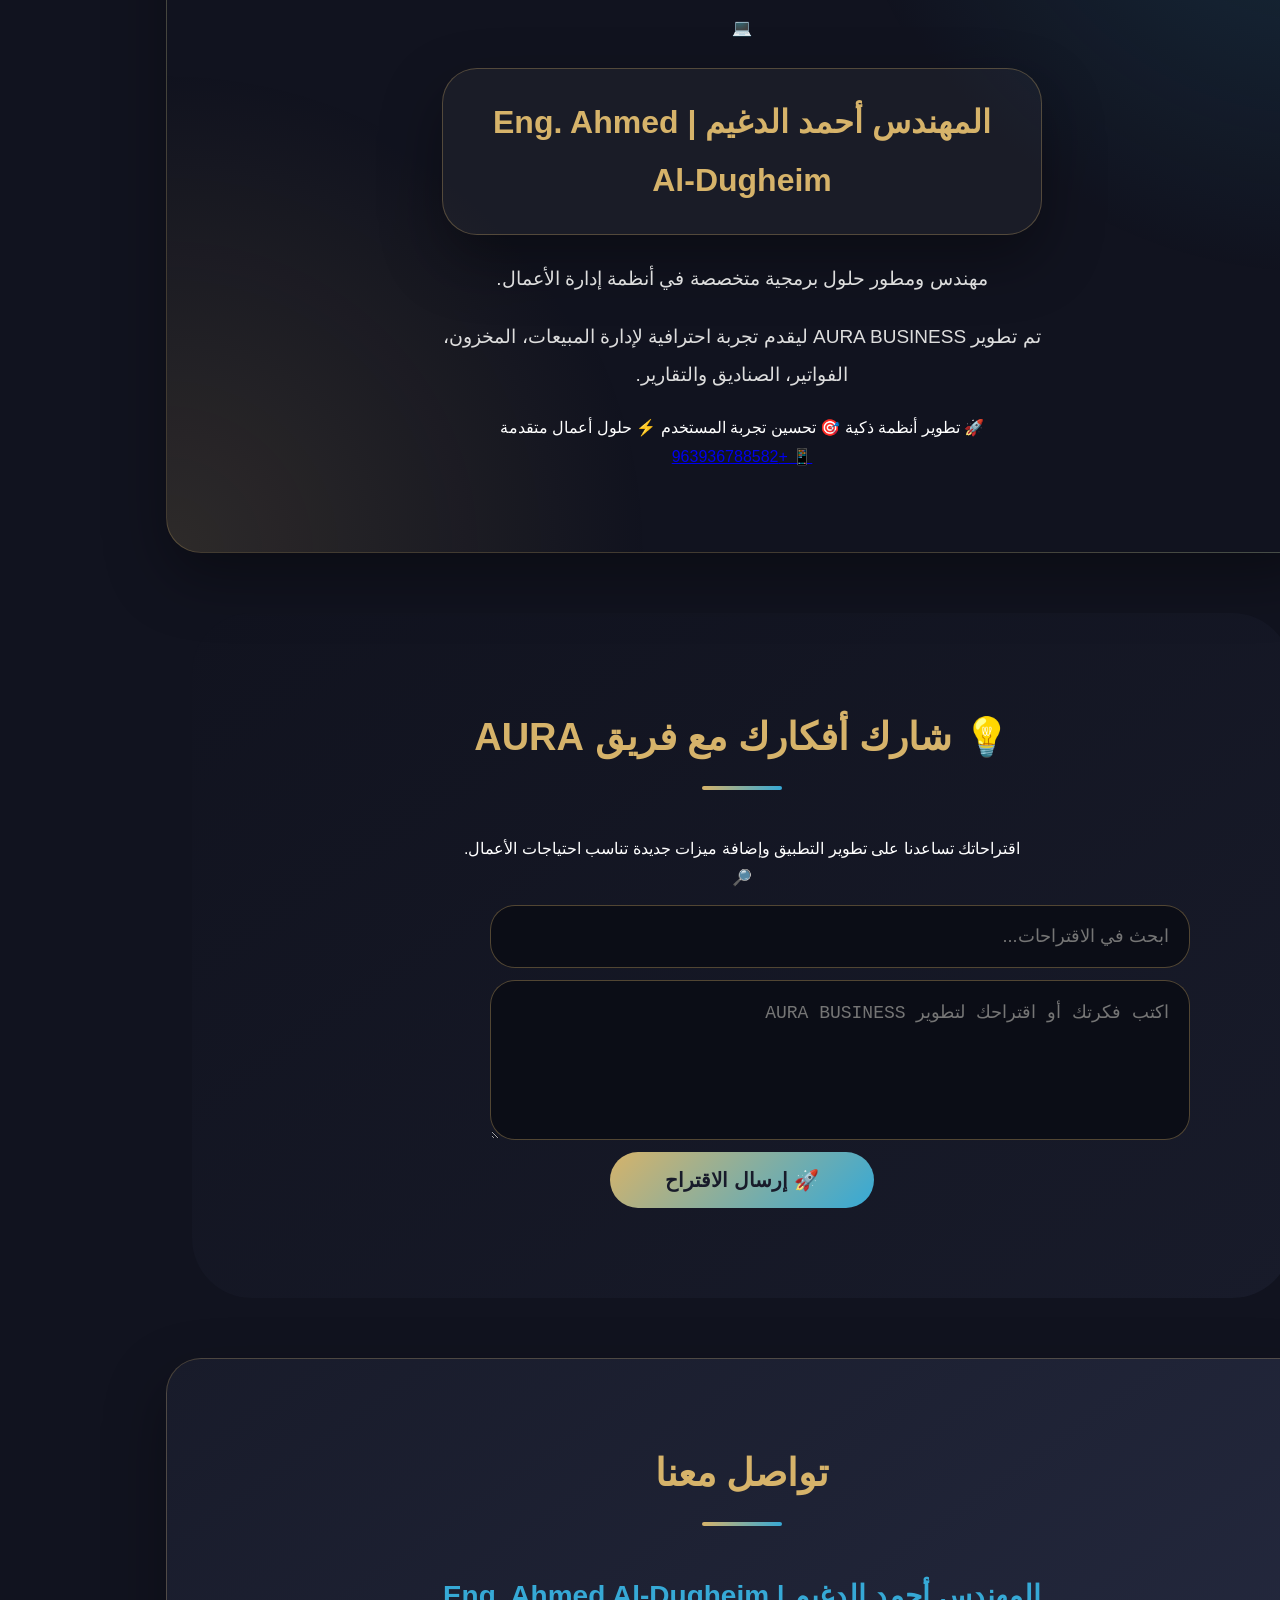
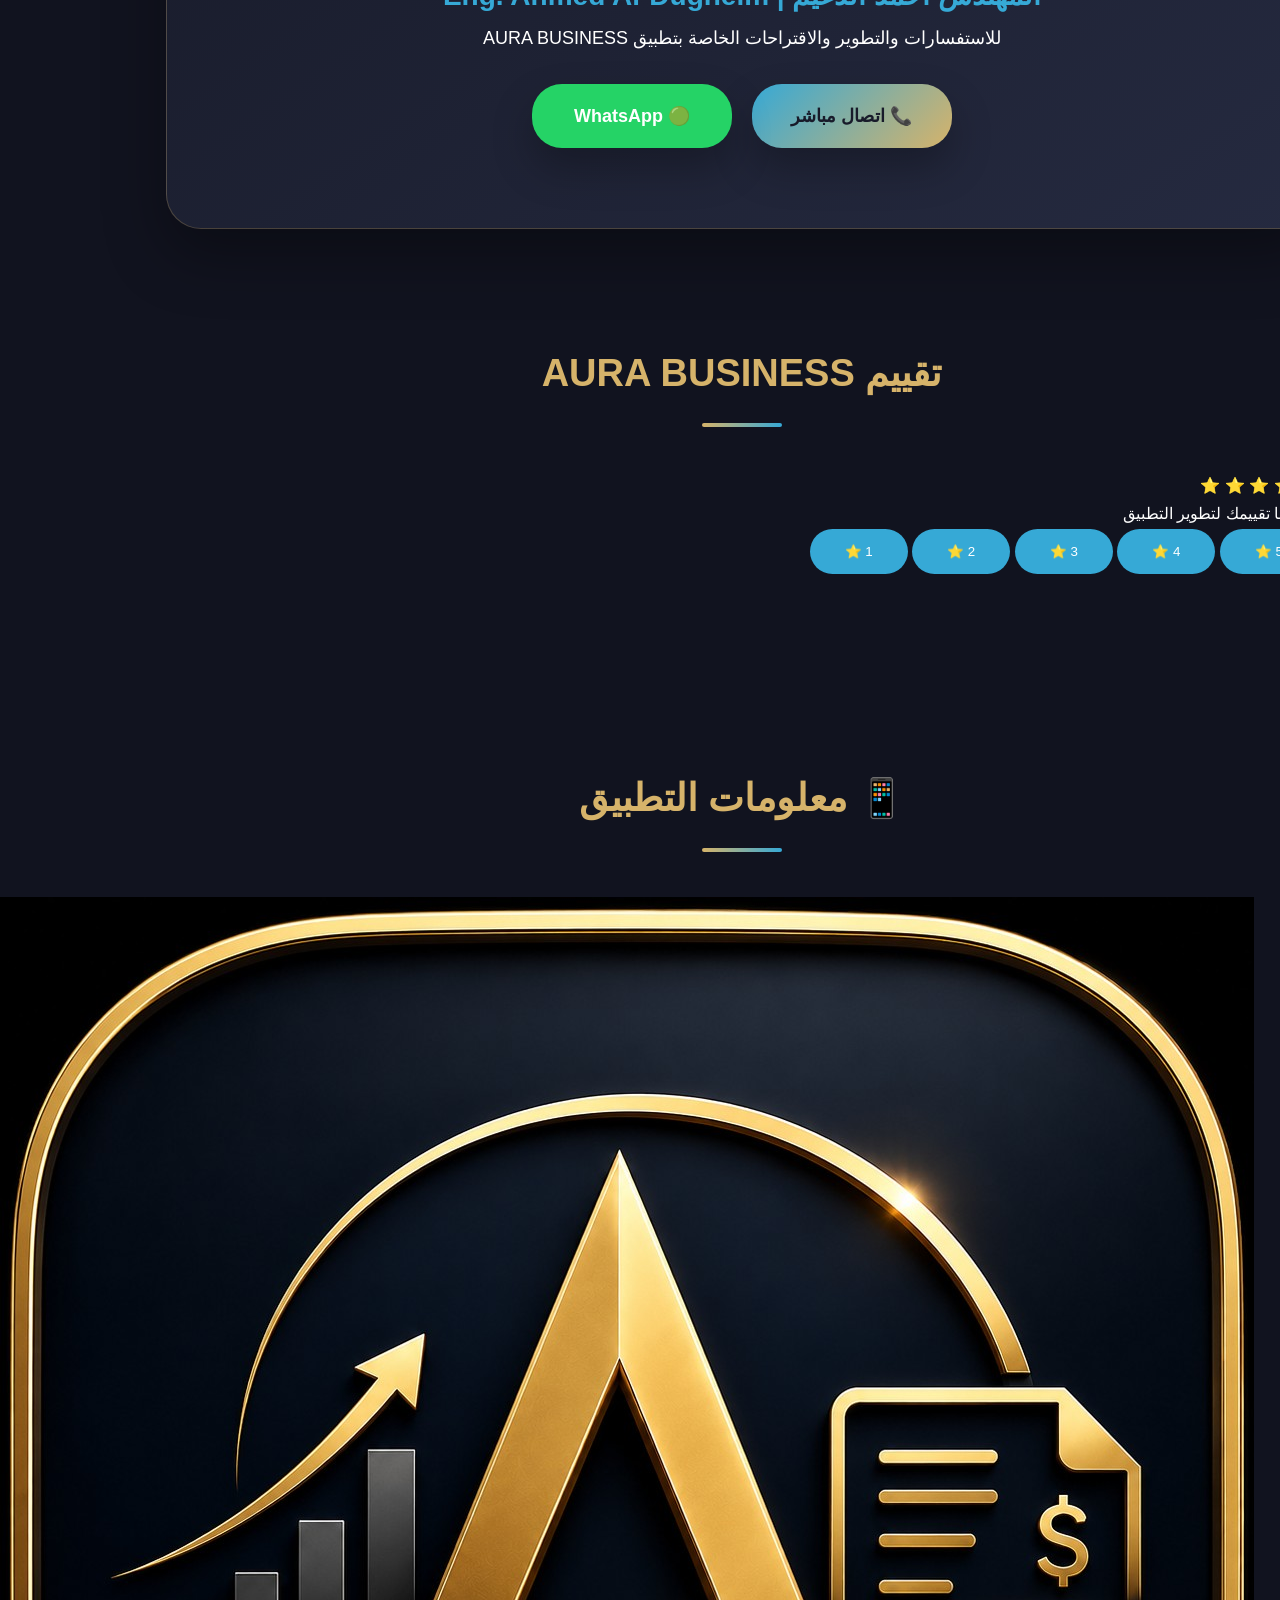
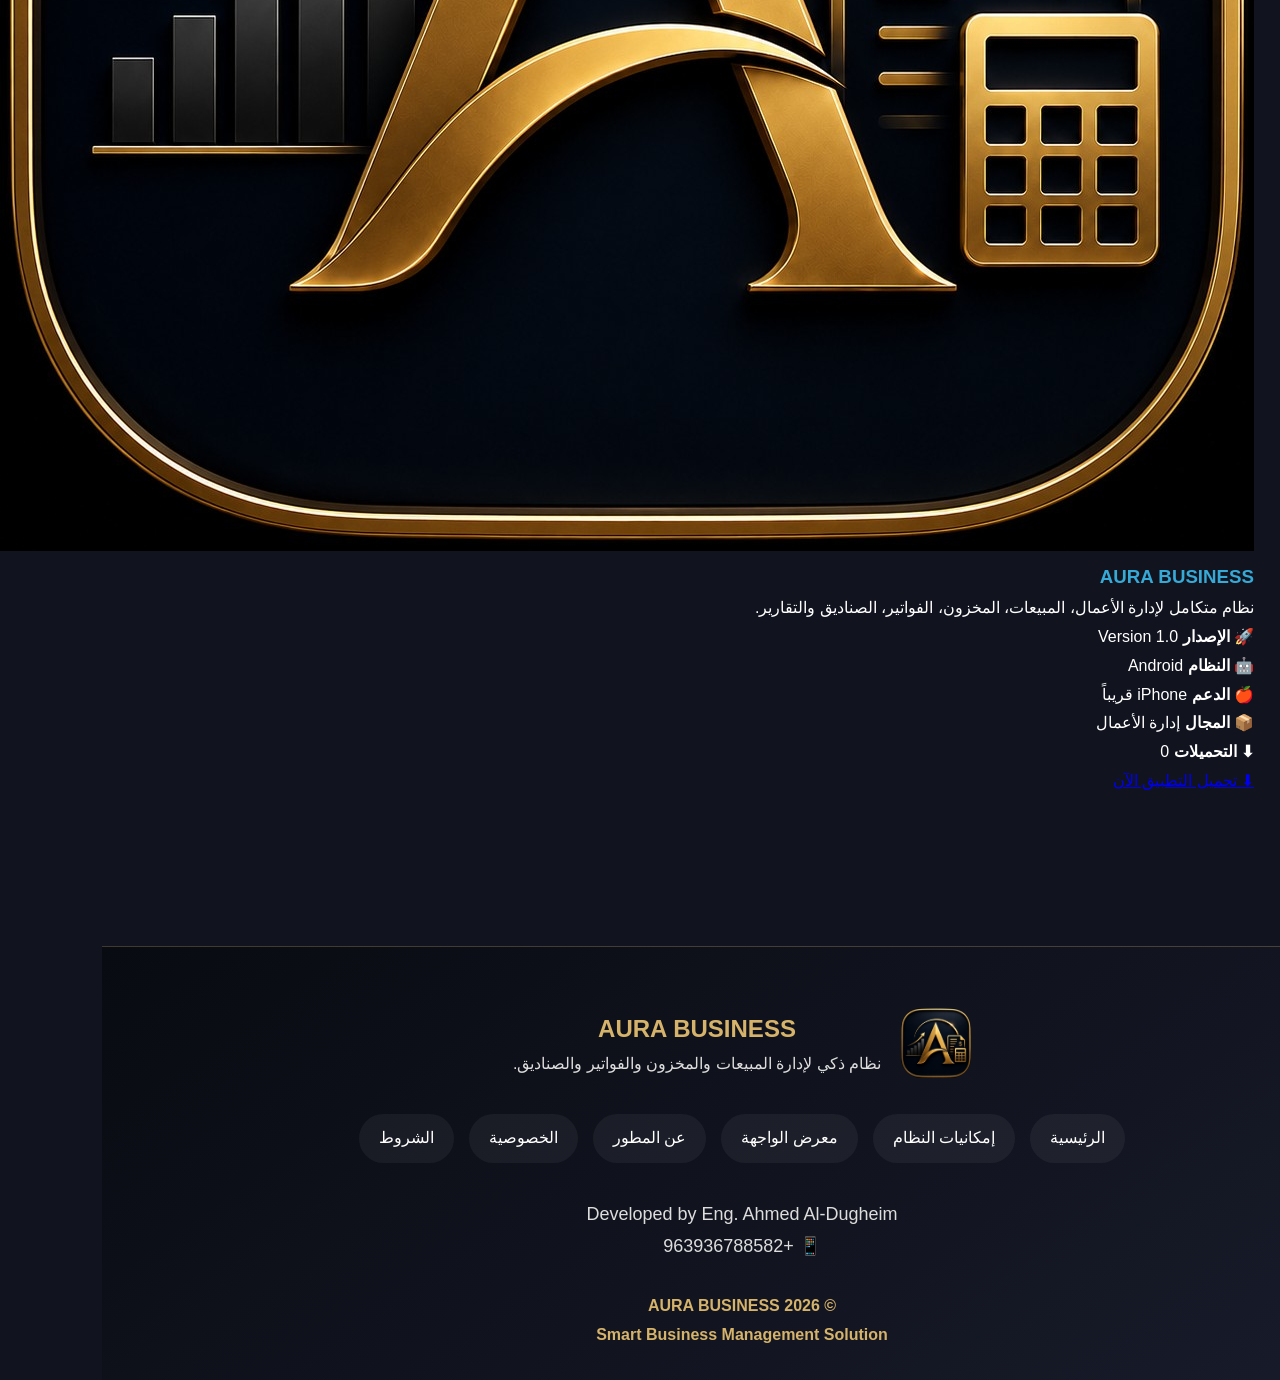
==== commit 97ba5927: "Use AURA logo as website favicon" ====
--- a/index.html
+++ b/index.html
@@ -1,4 +1,4 @@
-﻿<!DOCTYPE html>
+<!DOCTYPE html>
 <html lang="ar" dir="rtl">
 
 <head>
@@ -15,7 +15,8 @@
 <meta name="description" content="AURA BUSINESS نظام متكامل لإدارة المبيعات والمخزون والفواتير والصناديق والتقارير.">
 
 <link rel="manifest" href="manifest.json">
-<link rel="icon" href="images/app_icon.jpg">
+<link rel="icon" type="image/jpeg" href="images/app_icon.jpg">
+<link rel="apple-touch-icon" href="images/app_icon.jpg">
 <link rel="stylesheet" href="style.css">
 
 <link rel="canonical" href="https://aurabusiness.github.io/">
@@ -56,11 +57,6 @@
   gtag('config', 'G-KB0L4BH3GC');
 </script>
 <!-- End Google Analytics -->
-<link rel="icon" type="image/x-icon" href="images/favicon.ico">
-<link rel="icon" type="image/png" sizes="48x48" href="images/favicon-48.png">
-<link rel="icon" type="image/png" sizes="96x96" href="images/favicon-96.png">
-<link rel="icon" type="image/png" sizes="144x144" href="images/favicon-144.png">
-<link rel="apple-touch-icon" sizes="144x144" href="images/favicon-144.png">
 </head>
 
 <body>
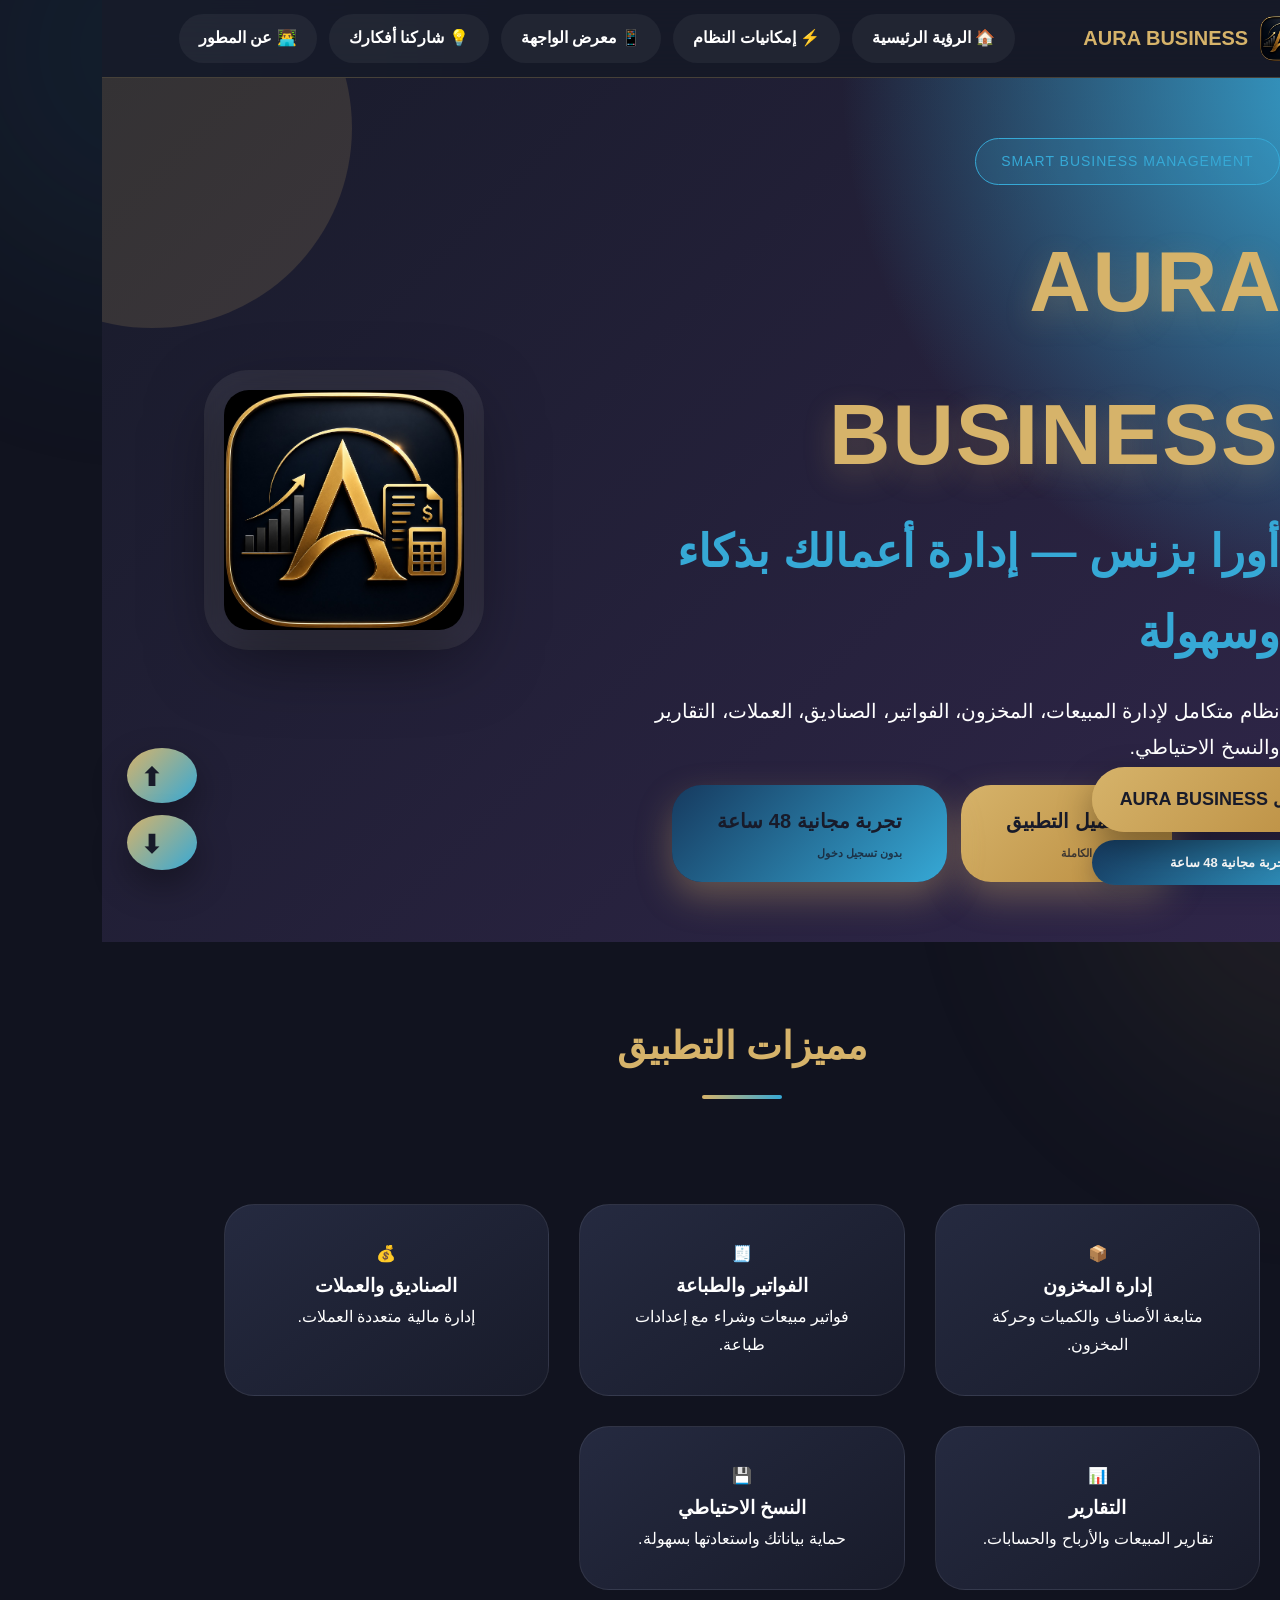
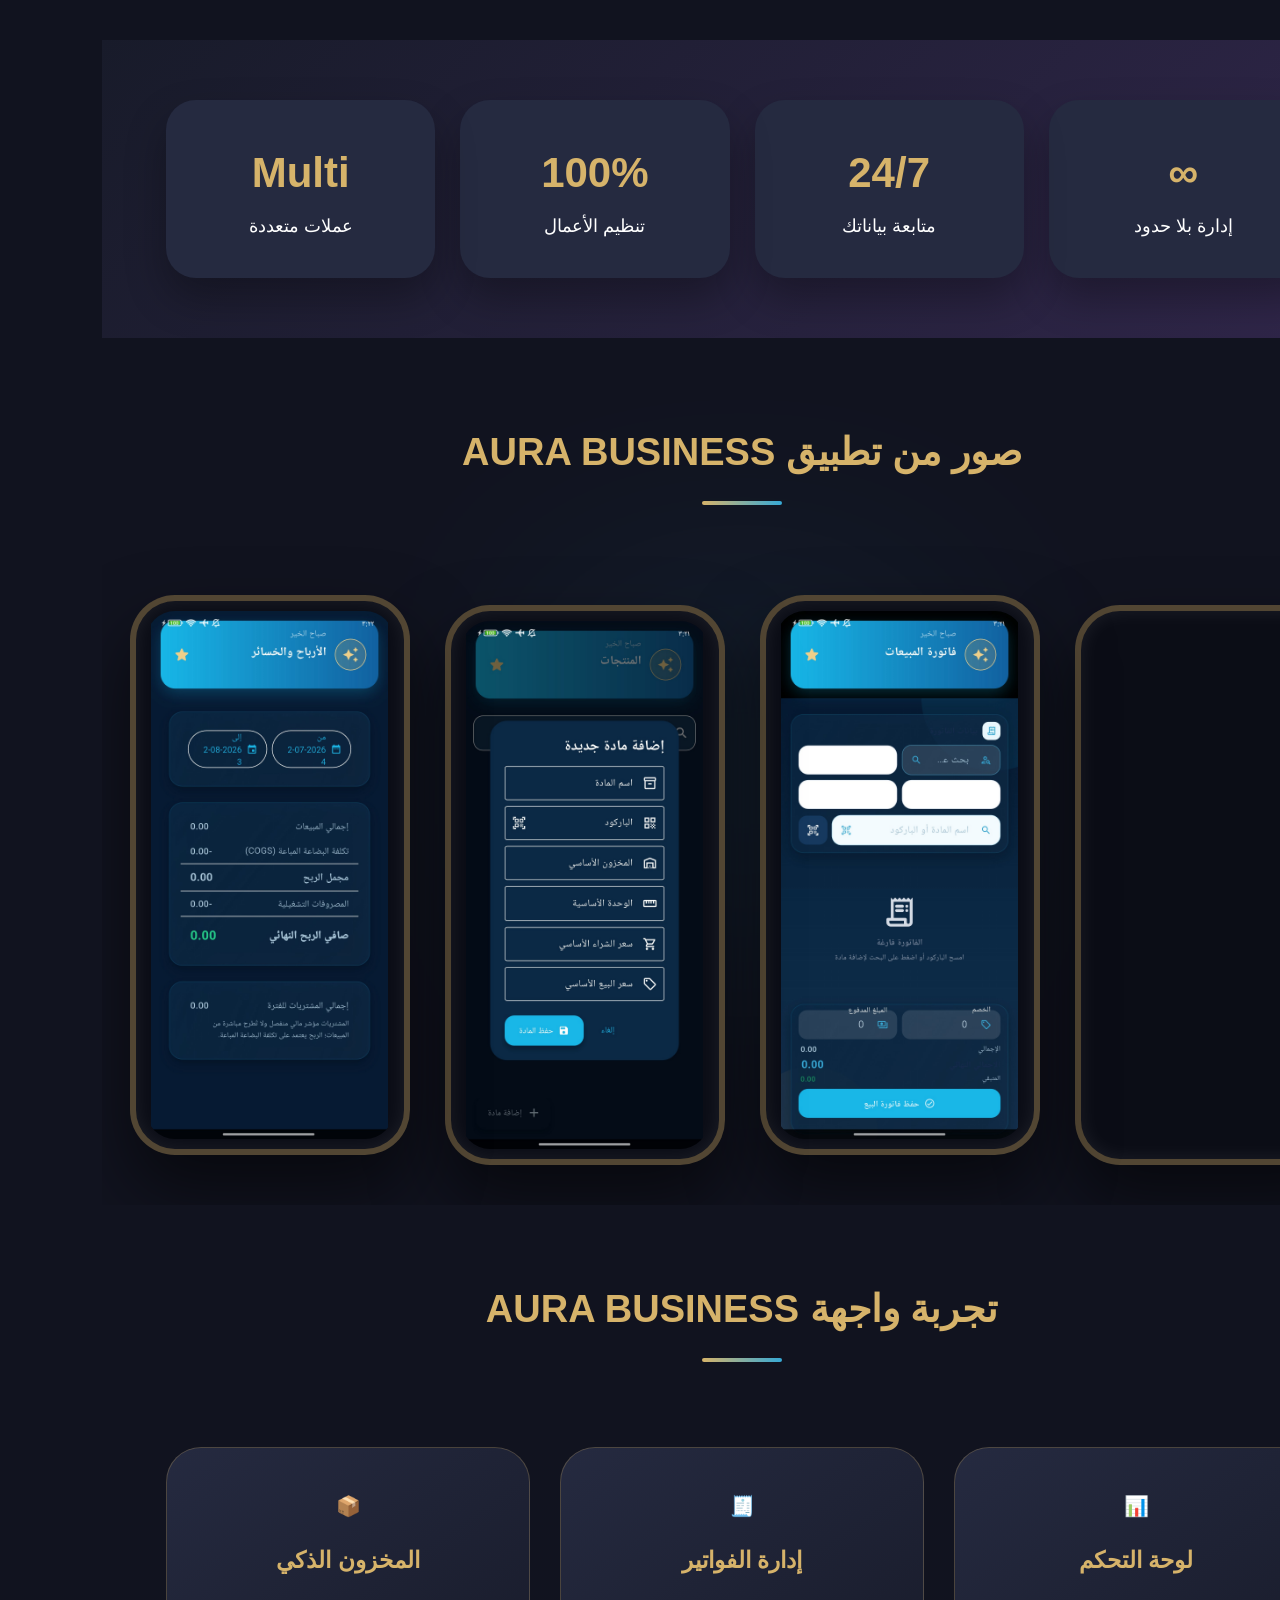
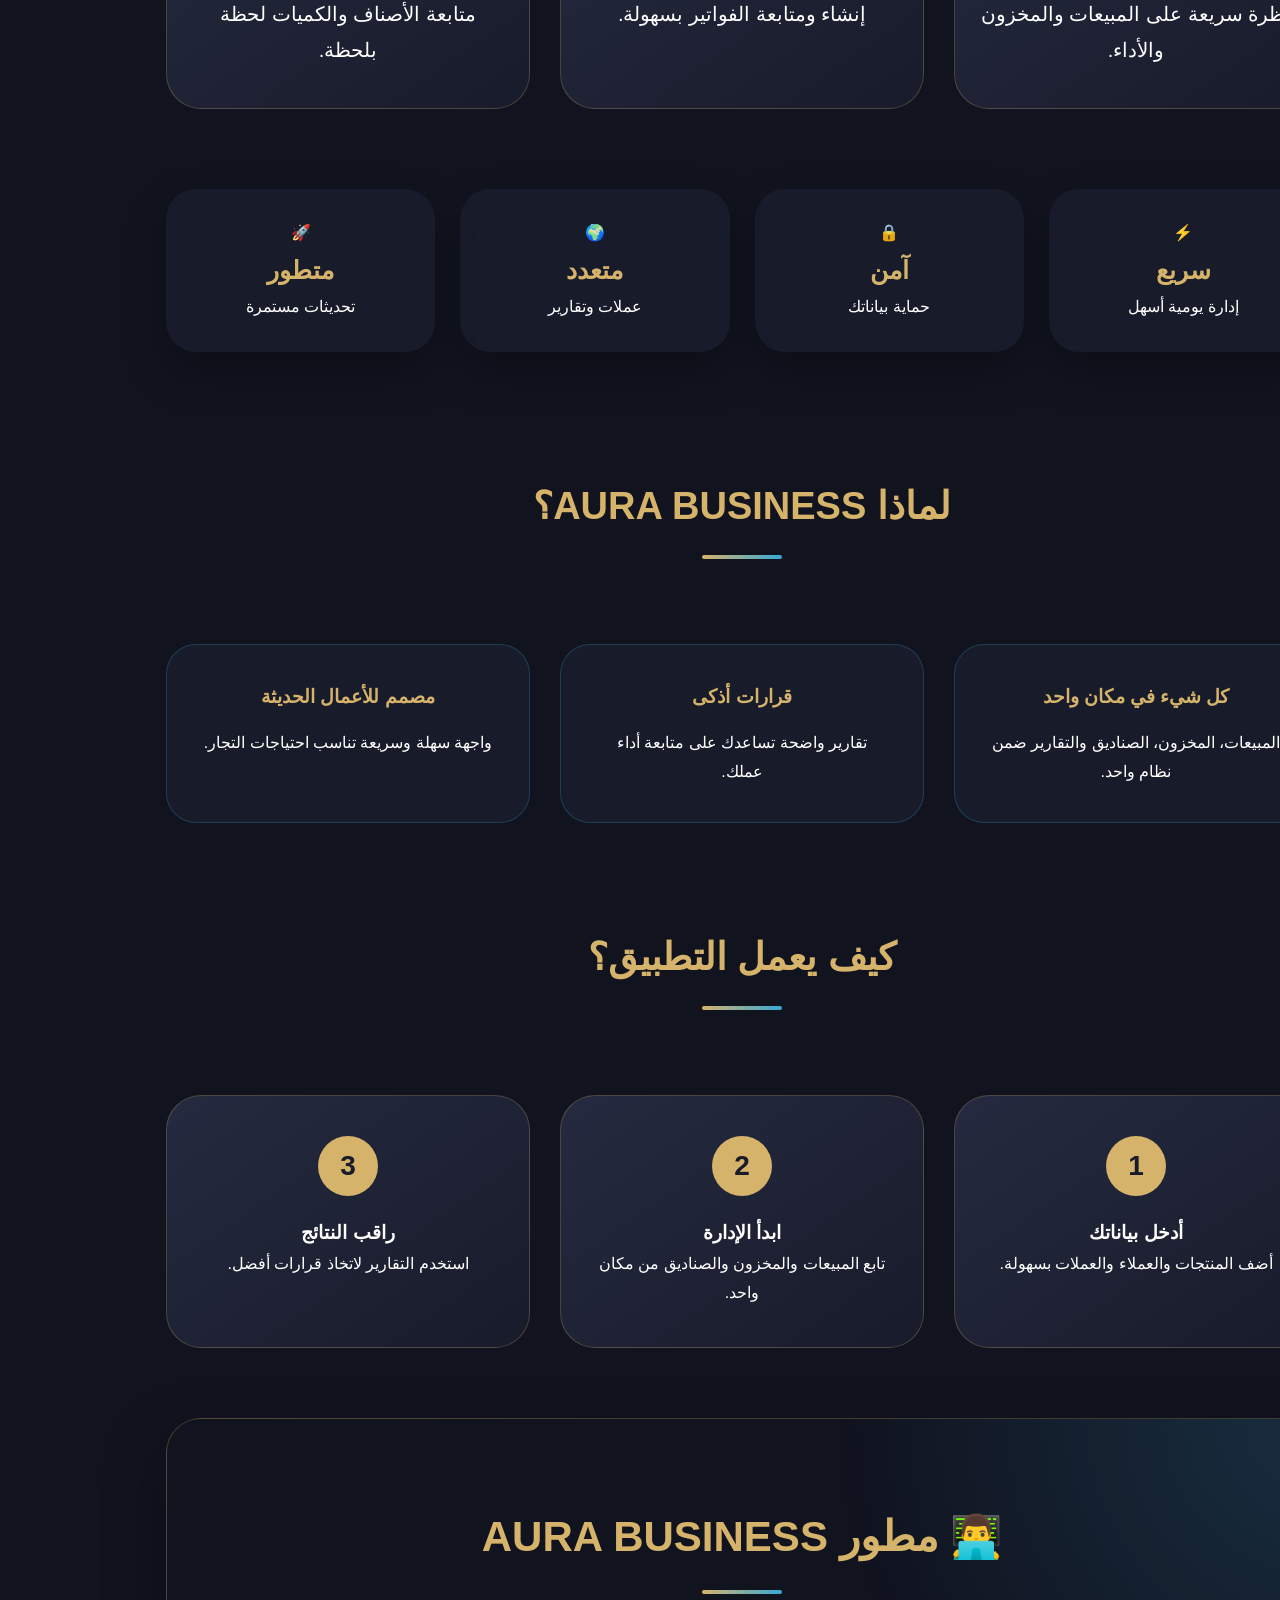
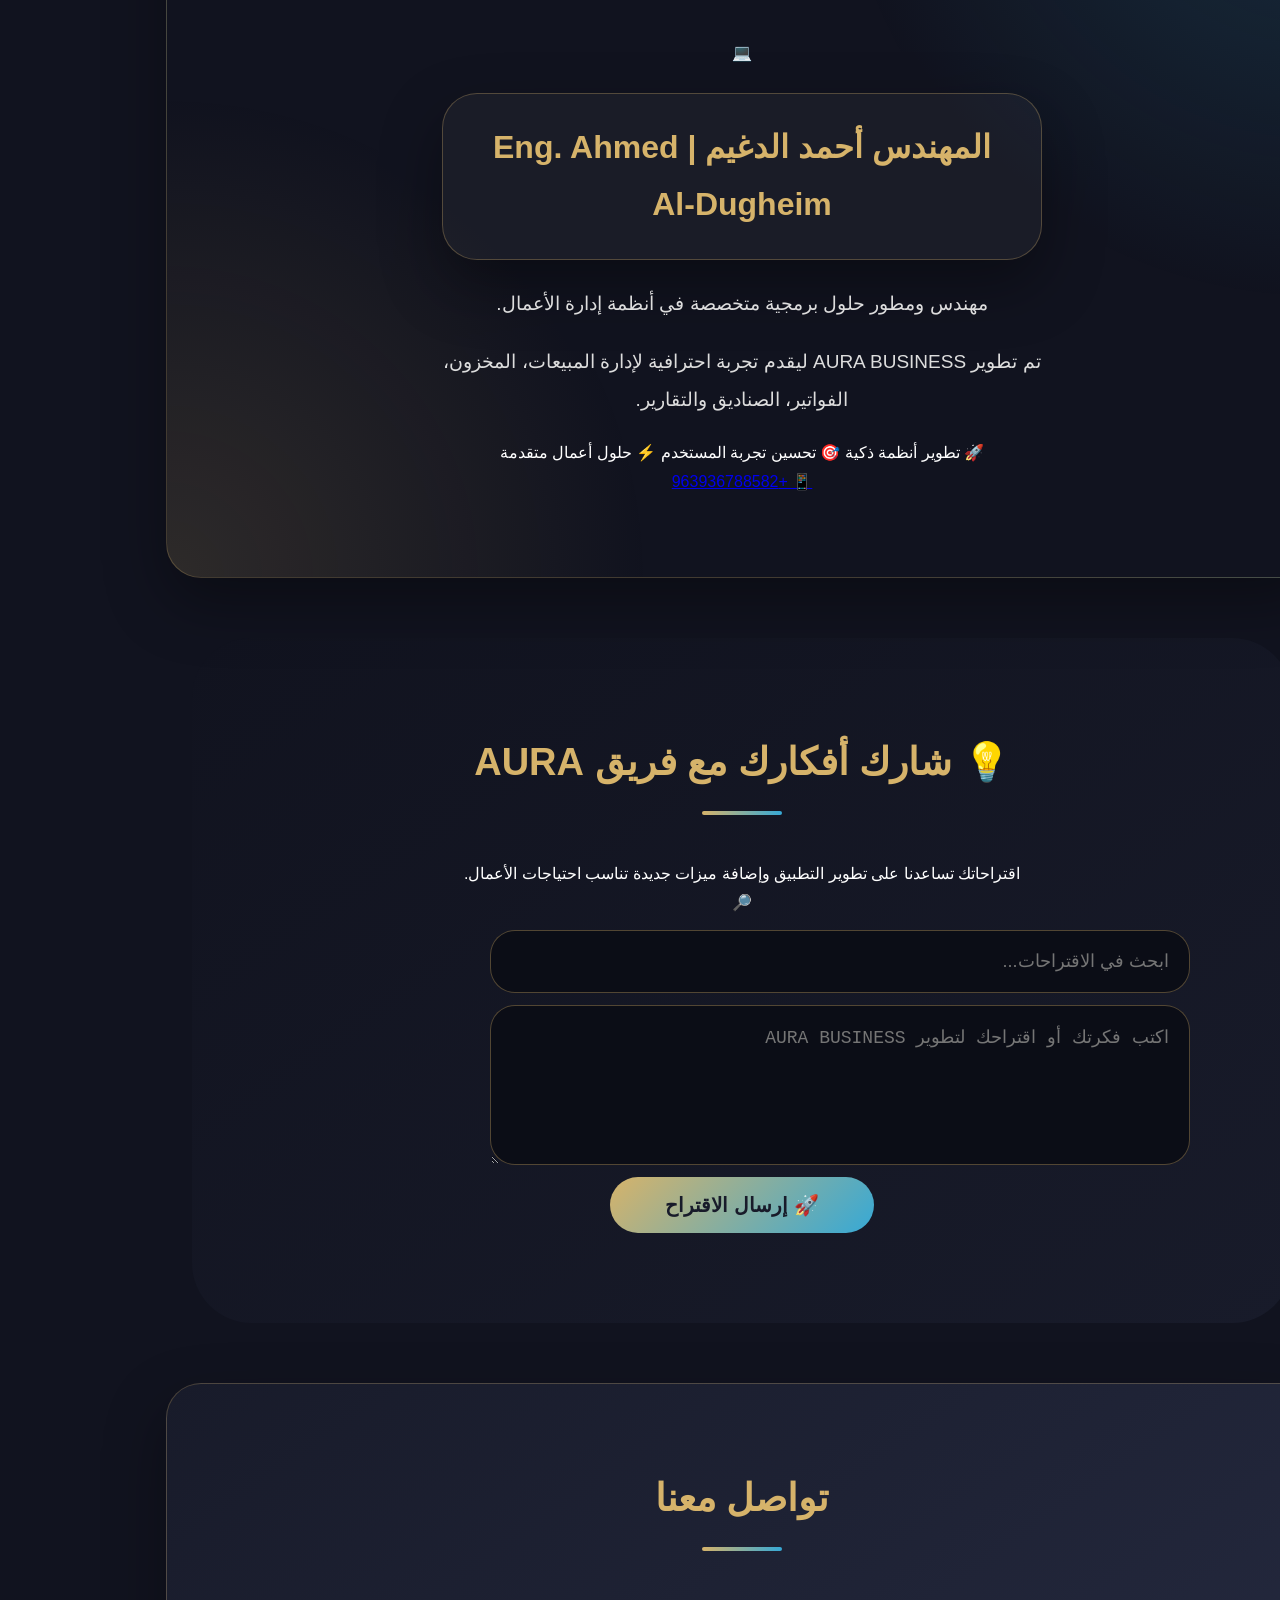
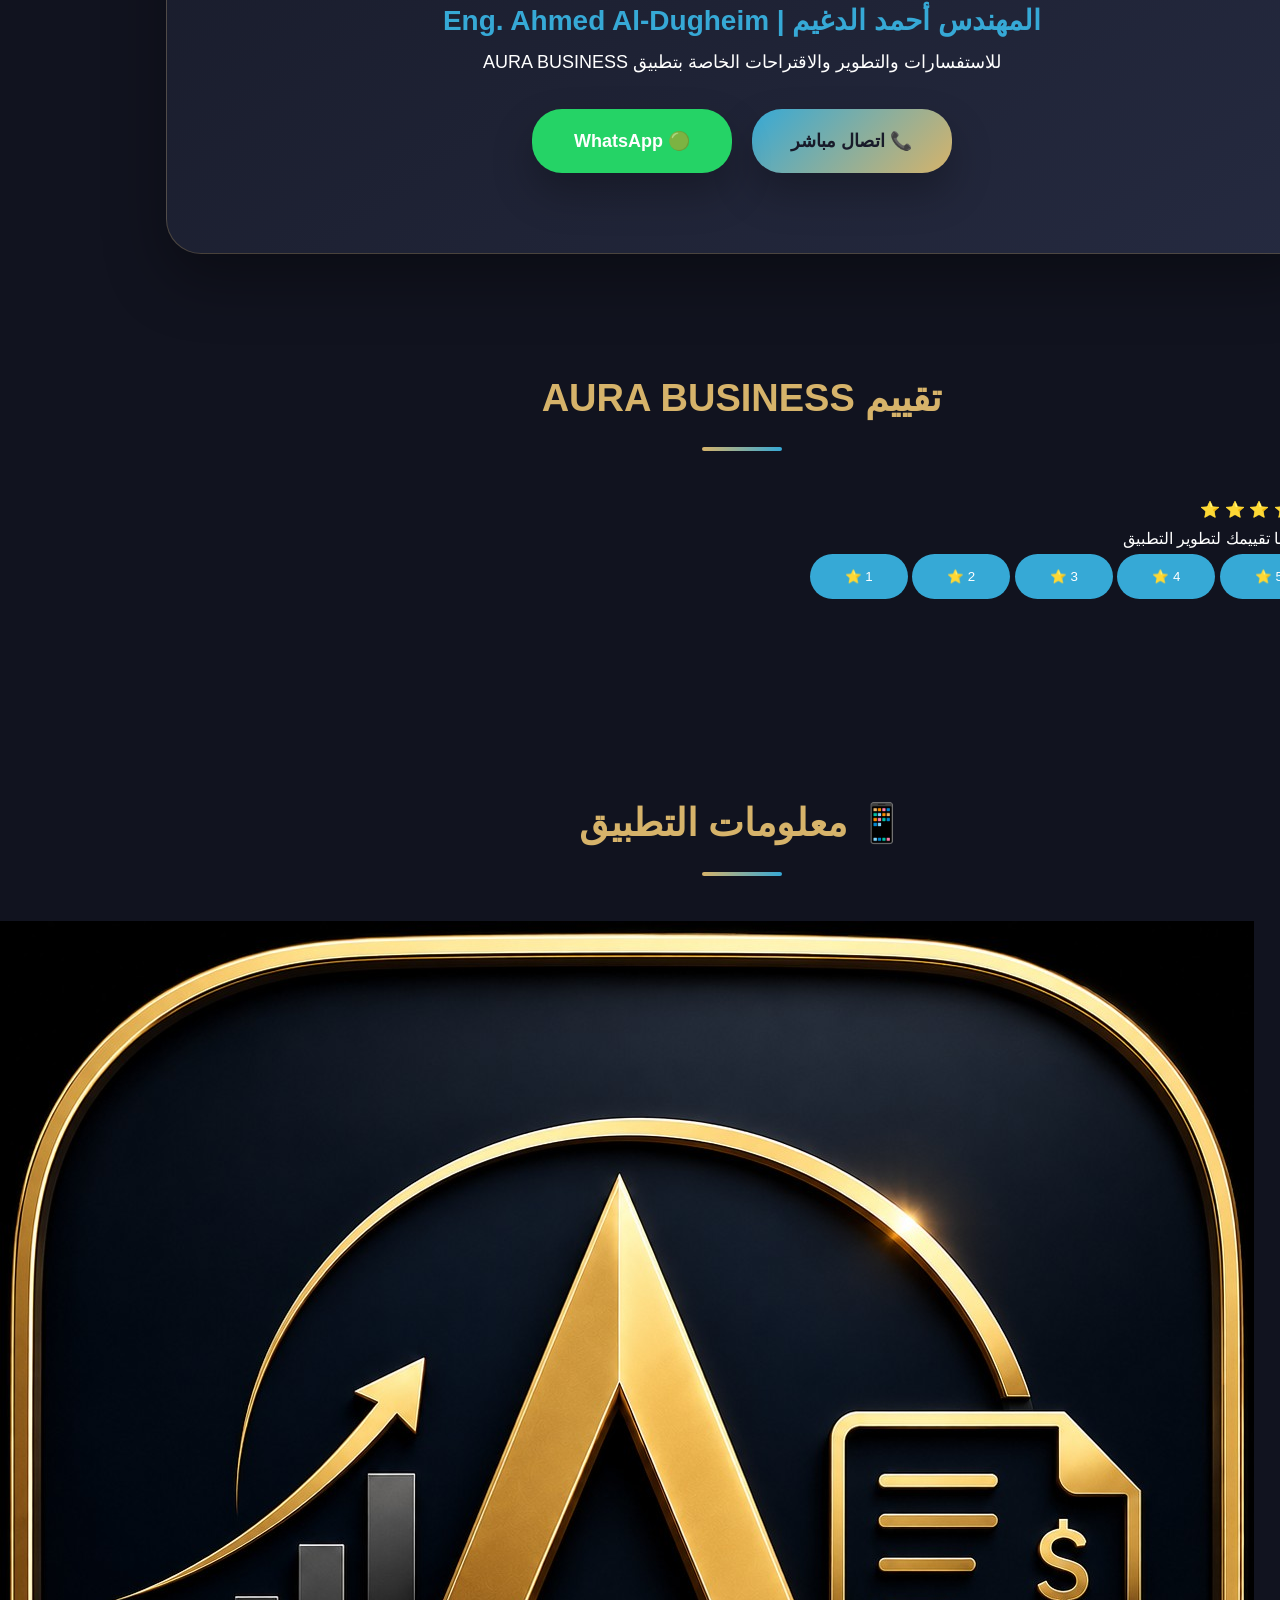
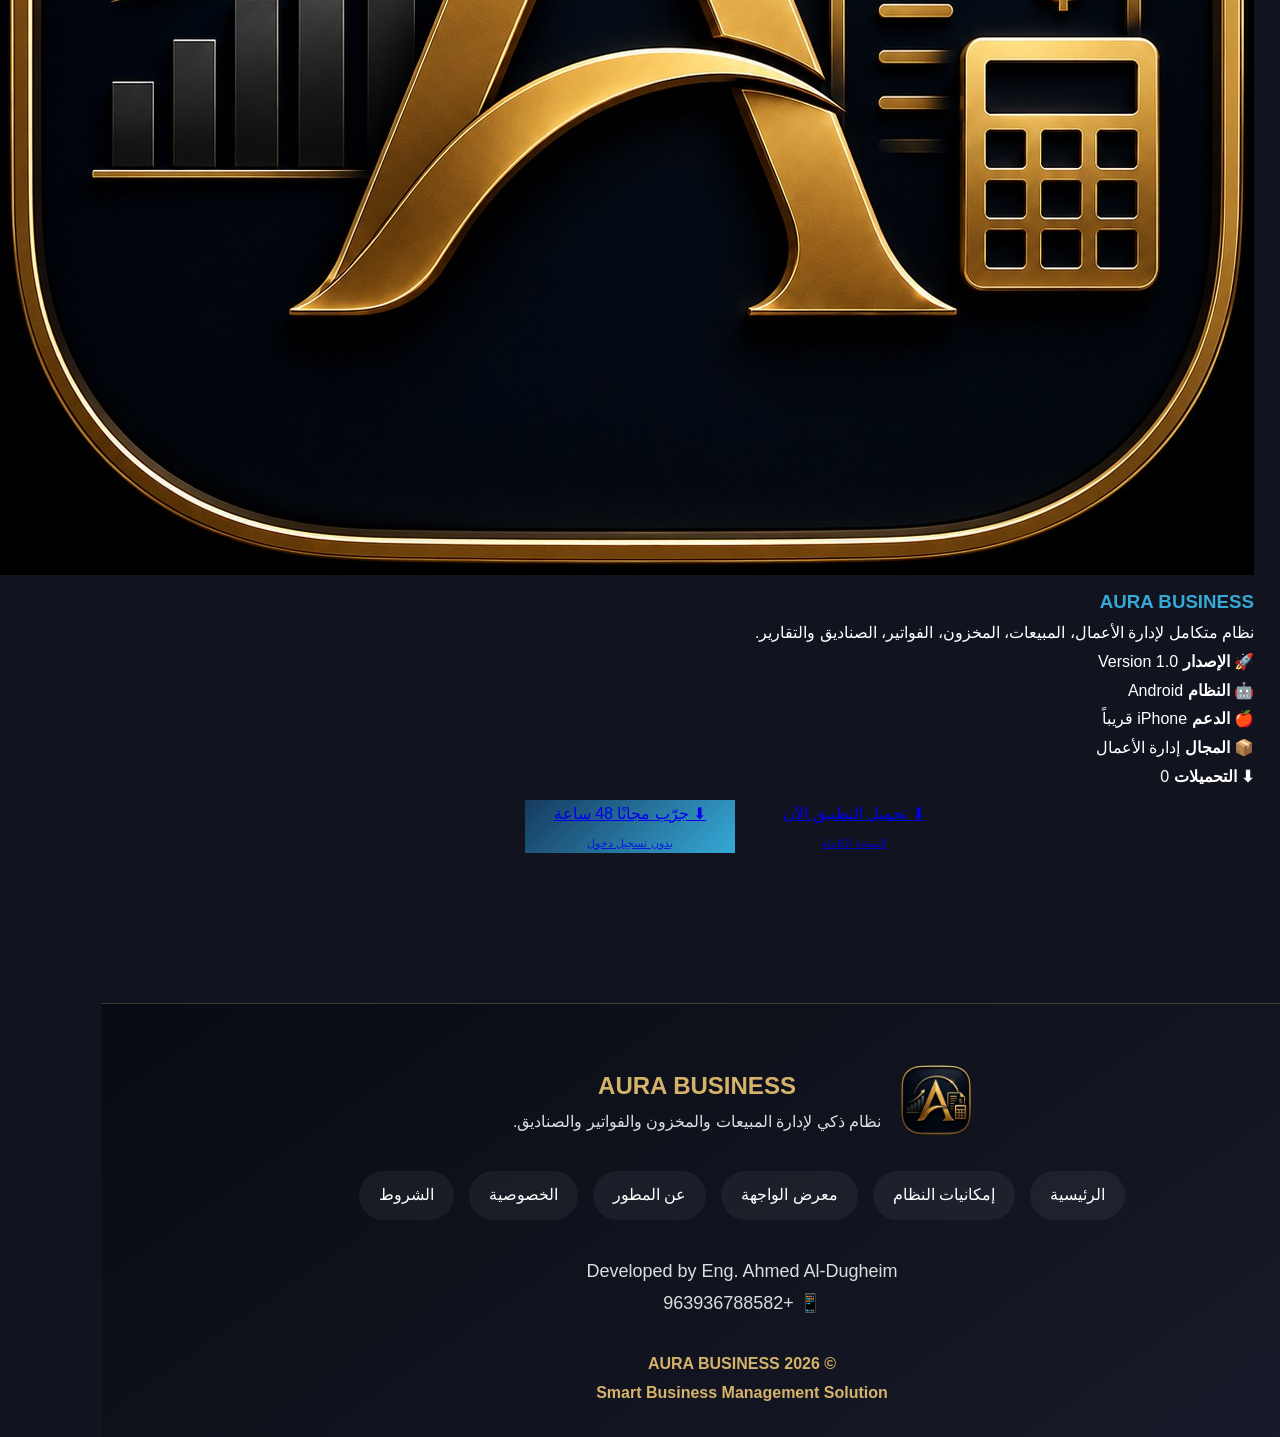
==== commit 895ee7eb: "Add 48-hour free demo download" ====
--- a/index.html
+++ b/index.html
@@ -92,9 +92,17 @@
 والنسخ الاحتياطي.
 </p>
 
+<div class="aura-download-actions">
 <a class="download" href="apk/aura_business.apk">
 تحميل التطبيق
-</a>
+<small>النسخة الكاملة</small>
+</a>
+
+<a class="download demo-download" href="apk/aura_business_demo.apk" download>
+تجربة مجانية 48 ساعة
+<small>بدون تسجيل دخول</small>
+</a>
+</div>
 
 </div>
 
@@ -497,9 +505,21 @@
 </div>
 
 
+<div class="aura-download-actions aura-download-actions-card">
+
 <a class="app-download-card" href="apk/aura_business.apk">
 ⬇ تحميل التطبيق الآن
-</a>
+<span>النسخة الكاملة</span>
+</a>
+
+<a class="app-download-card demo-download-card"
+   href="apk/aura_business_demo.apk"
+   download>
+⬇ جرّب مجانًا 48 ساعة
+<span>بدون تسجيل دخول</span>
+</a>
+
+</div>
 
 
 </div>
@@ -558,9 +578,19 @@
 <script src="js/script.js"></script>
 
 
+<div class="floating-download-group">
+
 <a class="floating-download" href="apk/aura_business.apk">
 ⬇ تحميل AURA BUSINESS
 </a>
+
+<a class="floating-demo-download"
+   href="apk/aura_business_demo.apk"
+   download>
+تجربة مجانية 48 ساعة
+</a>
+
+</div>
 <script src="js/scroll.js"></script>
 
 
--- a/style.css
+++ b/style.css
@@ -1,4 +1,4 @@
-﻿*{
+*{
     box-sizing:border-box;
     margin:0;
     padding:0;
@@ -1819,3 +1819,103 @@
 }
 
 
+
+/* AURA DEMO SIDE DOWNLOADS START */
+
+.aura-download-actions {
+    display: flex;
+    align-items: stretch;
+    justify-content: center;
+    gap: 14px;
+    flex-wrap: wrap;
+    margin-top: 8px;
+}
+
+.aura-download-actions > a {
+    min-width: 210px;
+}
+
+.aura-download-actions small {
+    display: block;
+    margin-top: 5px;
+    font-size: 11px;
+    opacity: .78;
+}
+
+.demo-download {
+    background: linear-gradient(135deg, #163a5f, #36a9d6) !important;
+}
+
+.aura-download-actions-card {
+    width: 100%;
+}
+
+.aura-download-actions-card > a {
+    text-align: center;
+}
+
+.aura-download-actions-card > a span {
+    display: block;
+    margin-top: 5px;
+    font-size: 11px;
+    opacity: .78;
+}
+
+.demo-download-card {
+    background: linear-gradient(135deg, #163a5f, #36a9d6) !important;
+}
+
+.floating-download-group {
+    position: fixed;
+    right: 15px;
+    bottom: 15px;
+    z-index: 9999;
+    display: flex;
+    flex-direction: column;
+    gap: 8px;
+    align-items: stretch;
+}
+
+.floating-download-group .floating-download {
+    position: static;
+}
+
+.floating-demo-download {
+    display: block;
+    padding: 11px 16px;
+    border-radius: 24px;
+    background: linear-gradient(135deg, #163a5f, #36a9d6);
+    color: #fff;
+    text-decoration: none;
+    text-align: center;
+    font-weight: 700;
+    font-size: 13px;
+    box-shadow: 0 8px 22px rgba(7, 26, 51, .24);
+    transition: .3s;
+}
+
+.floating-demo-download:hover {
+    transform: translateY(-3px);
+}
+
+@media (max-width: 650px) {
+
+    .aura-download-actions {
+        flex-direction: column;
+        align-items: stretch;
+    }
+
+    .aura-download-actions > a {
+        width: 100%;
+        min-width: 0;
+    }
+
+    .floating-download-group {
+        right: 10px;
+        left: 10px;
+        bottom: 10px;
+    }
+
+}
+
+/* AURA DEMO SIDE DOWNLOADS END */
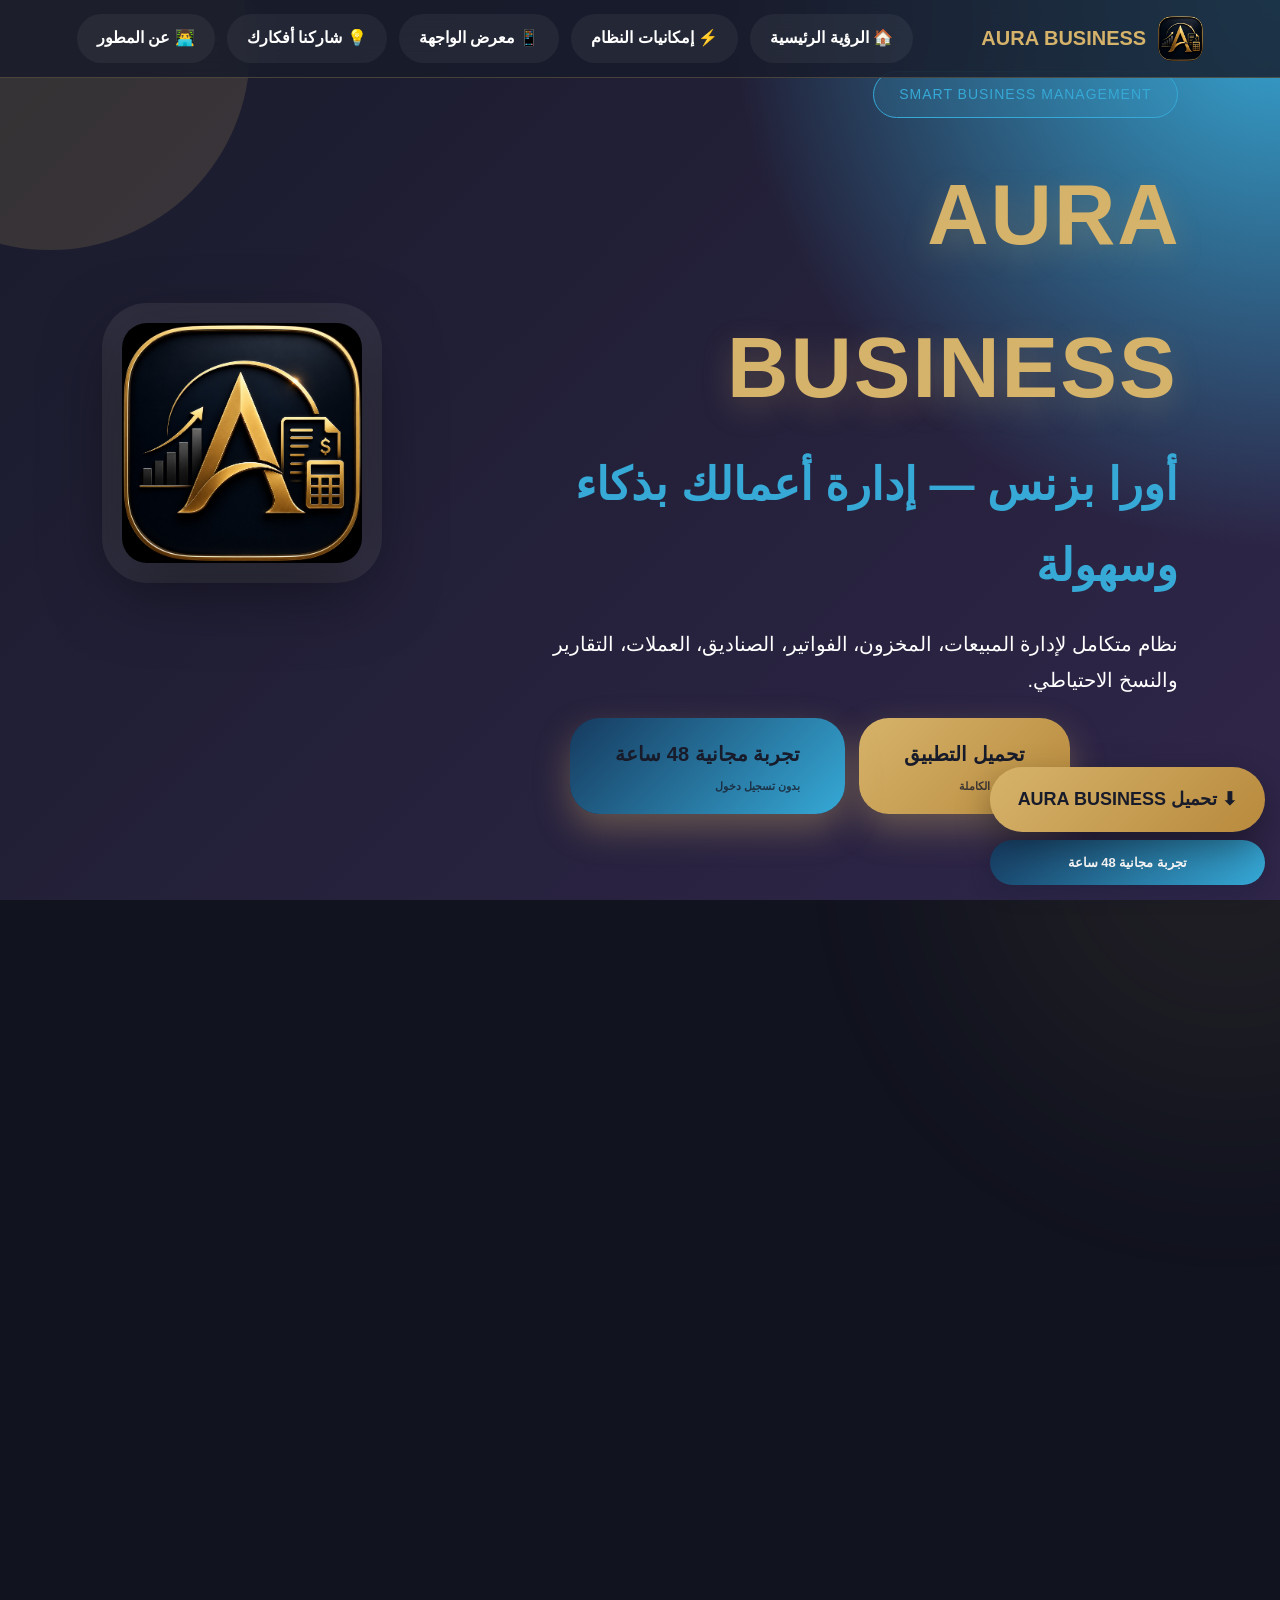
==== commit d78c82b7: "Finalize responsive website design" ====
--- a/index.html
+++ b/index.html
@@ -17,7 +17,7 @@
 <link rel="manifest" href="manifest.json">
 <link rel="icon" type="image/jpeg" href="images/app_icon.jpg">
 <link rel="apple-touch-icon" href="images/app_icon.jpg">
-<link rel="stylesheet" href="style.css">
+<link rel="stylesheet" href="style.css?v=20260824172441">
 
 <link rel="canonical" href="https://aurabusiness.github.io/">
 <meta property="og:url" content="https://aurabusiness.github.io/">
@@ -591,7 +591,7 @@
 </a>
 
 </div>
-<script src="js/scroll.js"></script>
+<script src="js/scroll.js?v=20260824172441"></script>
 
 
 
@@ -607,59 +607,3 @@
 </body>
 
 </html>
-
-
-
-
-
-
-
-
-
-
-
-
-
-
-
-
-
-
-
-
-
-
-
-
-
-
-
-
-
-
-
-
-
-
-
-
-
-
-
-
-
-
-
-
-
-
-
-
-
-
-
-
-
-
-
-
--- a/style.css
+++ b/style.css
@@ -233,6 +233,13 @@
 @media(max-width:600px){
     .screens{
         grid-template-columns:1fr;
+        width:100%;
+    }
+
+    .screens img{
+        width:90vw;
+        max-width:280px;
+        height:auto;
     }
 }
 
@@ -1919,3 +1926,782 @@
 }
 
 /* AURA DEMO SIDE DOWNLOADS END */
+
+
+/* ===== FINAL MOBILE SLIDE LAYOUT ===== */
+@media screen and (max-width:700px){
+  header{
+    min-height:100vh;
+    padding:72px 16px 24px !important;
+    gap:18px !important;
+  }
+
+  header h1{
+    font-size:34px !important;
+    line-height:1.2 !important;
+    letter-spacing:1px !important;
+  }
+
+  header h2{
+    font-size:23px !important;
+    line-height:1.3 !important;
+  }
+
+  header p{
+    max-width:100% !important;
+    font-size:15px !important;
+    line-height:1.7 !important;
+    margin:12px 0 !important;
+  }
+
+  .hero-badge{
+    padding:7px 14px !important;
+    font-size:11px !important;
+    margin-bottom:10px !important;
+  }
+
+  .main-icon{
+    width:150px !important;
+    height:150px !important;
+    padding:10px !important;
+    border-radius:28px !important;
+  }
+
+  section{
+    padding:34px 16px !important;
+  }
+
+  section h2,
+  #screens h2{
+    font-size:26px !important;
+    line-height:1.25 !important;
+    margin-bottom:22px !important;
+  }
+
+  .cards,
+  .why-cards,
+  .how-cards{
+    grid-template-columns:1fr !important;
+    gap:14px !important;
+    padding:0 !important;
+  }
+
+  .cards div,
+  .why-cards div,
+  .how-cards div{
+    padding:20px !important;
+    border-radius:22px !important;
+  }
+
+  #stats{
+    grid-template-columns:1fr 1fr !important;
+    gap:10px !important;
+    padding:28px 16px !important;
+  }
+
+  #stats div{
+    padding:18px 10px !important;
+    border-radius:20px !important;
+  }
+
+  #stats strong{
+    font-size:28px !important;
+  }
+
+  #stats p{
+    font-size:13px !important;
+    line-height:1.5 !important;
+  }
+
+  #screens{
+    padding:34px 12px !important;
+  }
+
+  .screens{
+    grid-template-columns:1fr !important;
+    gap:16px !important;
+    width:100% !important;
+    perspective:none !important;
+  }
+
+  .screens img{
+    width:72vw !important;
+    max-width:250px !important;
+    height:auto !important;
+    max-height:68vh !important;
+    margin:0 auto !important;
+    padding:6px !important;
+    border-width:5px !important;
+    border-radius:28px !important;
+  }
+
+  .developer,
+  #contact{
+    margin:14px 0 !important;
+    padding:24px 16px !important;
+    border-radius:26px !important;
+  }
+
+  .download,
+  .app-download-card{
+    font-size:15px !important;
+    padding:13px 18px !important;
+  }
+
+  .preview-box,
+  .app-info-premium,
+  .comments-card,
+  .contact-buttons,
+  .rate-buttons{
+    max-width:100% !important;
+    width:100% !important;
+  }
+}
+
+
+/* ===== MOBILE SLIDE INTERNAL SCROLL ===== */
+@media screen and (max-width:700px){
+
+  .aura-mobile-track > header,
+  .aura-mobile-track > section{
+    overflow-y:auto !important;
+    overflow-x:hidden !important;
+    -webkit-overflow-scrolling:touch;
+    overscroll-behavior:contain;
+    scrollbar-width:none;
+    padding-bottom:80px !important;
+  }
+
+  .aura-mobile-track > header::-webkit-scrollbar,
+  .aura-mobile-track > section::-webkit-scrollbar{
+    display:none;
+  }
+
+  #screens,
+  #app-info{
+    justify-content:flex-start !important;
+  }
+
+  #screens .screens{
+    padding-bottom:30px !important;
+  }
+
+  #app-info{
+    padding-bottom:100px !important;
+  }
+}
+
+
+/* =========================================================
+   AURA BUSINESS - DYNAMIC MOBILE RESPONSIVE SYSTEM
+   ========================================================= */
+
+@media screen and (max-width:700px){
+
+  /* الشريحة نفسها تتبع حجم الجهاز */
+  .aura-mobile-track > header,
+  .aura-mobile-track > section{
+    width:100vw !important;
+    min-width:100vw !important;
+    max-width:100vw !important;
+    min-height:100dvh !important;
+    height:100dvh !important;
+    max-height:100dvh !important;
+    box-sizing:border-box !important;
+    padding:
+      clamp(20px,5vw,42px)
+      clamp(12px,4vw,28px)
+      clamp(55px,10vh,100px) !important;
+  }
+
+  /* العناوين */
+  .aura-mobile-track h1{
+    font-size:clamp(26px,8vw,42px) !important;
+    line-height:1.2 !important;
+  }
+
+  .aura-mobile-track h2{
+    font-size:clamp(21px,6vw,32px) !important;
+    line-height:1.25 !important;
+    margin-bottom:clamp(14px,4vh,28px) !important;
+  }
+
+  .aura-mobile-track h3{
+    font-size:clamp(17px,5vw,24px) !important;
+  }
+
+  .aura-mobile-track p,
+  .aura-mobile-track li{
+    font-size:clamp(12px,3.8vw,17px) !important;
+    line-height:1.65 !important;
+  }
+
+  /* المسافات */
+  .aura-mobile-track .cards,
+  .aura-mobile-track .why-cards,
+  .aura-mobile-track .how-cards,
+  .aura-mobile-track .screens{
+    width:100% !important;
+    max-width:100% !important;
+    gap:clamp(8px,3vw,18px) !important;
+  }
+
+  /* جميع البطاقات */
+  .aura-mobile-track .cards div,
+  .aura-mobile-track .why-cards div,
+  .aura-mobile-track .how-cards div,
+  .aura-mobile-track #stats div,
+  .aura-mobile-track .developer-card,
+  .aura-mobile-track .comments-card,
+  .aura-mobile-track .preview-box,
+  .aura-mobile-track .app-info-premium{
+    width:100% !important;
+    max-width:100% !important;
+    min-width:0 !important;
+    box-sizing:border-box !important;
+    padding:clamp(12px,4vw,24px) !important;
+    border-radius:clamp(16px,5vw,28px) !important;
+  }
+
+  /* الصور */
+  .aura-mobile-track img{
+    max-width:100% !important;
+    height:auto !important;
+  }
+
+  .aura-mobile-track .main-icon{
+    width:clamp(105px,34vw,170px) !important;
+    height:auto !important;
+    aspect-ratio:1 !important;
+    padding:clamp(6px,2vw,12px) !important;
+  }
+
+  .aura-mobile-track .screens{
+    grid-template-columns:repeat(2,minmax(0,1fr)) !important;
+    align-items:center !important;
+    justify-items:center !important;
+  }
+
+  .aura-mobile-track .screens img{
+    width:clamp(105px,32vw,150px) !important;
+    max-width:42vw !important;
+    height:auto !important;
+    max-height:58dvh !important;
+    object-fit:contain !important;
+    padding:4px !important;
+    border-width:3px !important;
+    border-radius:clamp(16px,5vw,26px) !important;
+  }
+
+  /* الإحصائيات ديناميكية */
+  .aura-mobile-track #stats{
+    grid-template-columns:repeat(2,minmax(0,1fr)) !important;
+    width:100% !important;
+    padding:clamp(12px,4vw,24px) !important;
+  }
+
+  .aura-mobile-track #stats strong{
+    font-size:clamp(22px,7vw,34px) !important;
+  }
+
+  /* صناديق المعاينة */
+  .aura-mobile-track .preview-box{
+    min-height:0 !important;
+    height:auto !important;
+  }
+
+  /* معلومات التطبيق */
+  .aura-mobile-track .app-info-premium,
+  .aura-mobile-track .app-details,
+  .aura-mobile-track .app-info-logo{
+    min-width:0 !important;
+    width:100% !important;
+    max-width:100% !important;
+    box-sizing:border-box !important;
+  }
+
+  .aura-mobile-track .app-info-logo img{
+    width:clamp(70px,24vw,120px) !important;
+    height:auto !important;
+  }
+
+  /* أزرار التحميل */
+  .aura-mobile-track .aura-download-actions,
+  .aura-mobile-track .aura-download-actions-card{
+    width:100% !important;
+    max-width:100% !important;
+  }
+
+  .aura-mobile-track .aura-download-actions > a,
+  .aura-mobile-track .app-download-card{
+    width:100% !important;
+    min-width:0 !important;
+    max-width:100% !important;
+    box-sizing:border-box !important;
+    font-size:clamp(13px,4vw,17px) !important;
+    padding:clamp(10px,3vw,15px) !important;
+  }
+
+  /* منع أي عنصر داخلي من فرض عرض على الهاتف */
+  .aura-mobile-track *{
+    max-width:100% !important;
+    box-sizing:border-box !important;
+  }
+
+  .aura-mobile-track input,
+  .aura-mobile-track textarea,
+  .aura-mobile-track button,
+  .aura-mobile-track select{
+    max-width:100% !important;
+    box-sizing:border-box !important;
+  }
+
+  /* التمرير داخل الشريحة عند الحاجة */
+  .aura-mobile-track > header,
+  .aura-mobile-track > section{
+    overflow-x:hidden !important;
+    overflow-y:auto !important;
+    -webkit-overflow-scrolling:touch;
+  }
+}
+
+
+/* ===== MOBILE HERO BALANCE ===== */
+@media screen and (max-width:700px){
+
+  .aura-mobile-track > header .main-icon{
+    order:-1;
+    width:clamp(145px,42vw,190px) !important;
+    height:auto !important;
+    aspect-ratio:1 !important;
+    padding:clamp(8px,2.5vw,12px) !important;
+    border-radius:clamp(22px,6vw,34px) !important;
+    margin:0 auto !important;
+  }
+
+  .aura-mobile-track > header .aura-download-actions{
+    width:100% !important;
+    max-width:100% !important;
+    display:flex !important;
+    flex-direction:row !important;
+    flex-wrap:wrap !important;
+    justify-content:center !important;
+    align-items:center !important;
+    gap:10px !important;
+  }
+
+  .aura-mobile-track > header .aura-download-actions > a{
+    flex:0 1 auto !important;
+    width:auto !important;
+    min-width:0 !important;
+    max-width:46% !important;
+    padding:
+      clamp(8px,2.2vw,12px)
+      clamp(10px,3vw,18px) !important;
+    font-size:clamp(11px,3vw,14px) !important;
+    line-height:1.4 !important;
+    border-radius:20px !important;
+    white-space:normal !important;
+  }
+
+  .aura-mobile-track > header .aura-download-actions small,
+  .aura-mobile-track > header .aura-download-actions span{
+    font-size:10px !important;
+  }
+}
+
+
+/* ===== MOBILE NAV HORIZONTAL + CLEAN FLOATING DOWNLOADS ===== */
+@media screen and (max-width:700px){
+
+  /* القائمة العلوية: صف أفقي صغير */
+  nav{
+    position:fixed !important;
+    top:0 !important;
+    left:0 !important;
+    right:0 !important;
+    width:100% !important;
+    min-height:0 !important;
+    height:auto !important;
+    padding:8px 10px !important;
+    display:flex !important;
+    flex-direction:row !important;
+    align-items:center !important;
+    justify-content:flex-start !important;
+    gap:8px !important;
+    overflow-x:auto !important;
+    overflow-y:hidden !important;
+    white-space:nowrap !important;
+    -webkit-overflow-scrolling:touch;
+    scrollbar-width:none;
+  }
+
+  nav::-webkit-scrollbar{
+    display:none;
+  }
+
+  nav .logo{
+    flex:0 0 auto !important;
+    font-size:14px !important;
+    gap:5px !important;
+  }
+
+  nav .logo img{
+    width:32px !important;
+    height:32px !important;
+  }
+
+  nav .links{
+    flex:0 0 auto !important;
+    display:flex !important;
+    flex-direction:row !important;
+    flex-wrap:nowrap !important;
+    justify-content:flex-start !important;
+    align-items:center !important;
+    gap:6px !important;
+    width:auto !important;
+  }
+
+  nav .links a{
+    flex:0 0 auto !important;
+    display:inline-flex !important;
+    align-items:center !important;
+    justify-content:center !important;
+    padding:7px 10px !important;
+    font-size:11px !important;
+    line-height:1.2 !important;
+    border-radius:18px !important;
+    white-space:nowrap !important;
+  }
+
+  /* مساحة أعلى ديناميكية حتى لا تغطي القائمة المحتوى */
+  .aura-mobile-track > header,
+  .aura-mobile-track > section{
+    padding-top:calc(var(--aura-nav-height) + clamp(12px,3vw,20px)) !important;
+  }
+
+  /* إلغاء أزرار التحميل العائمة من باقي الصفحات */
+  .floating-download-group{
+    display:none !important;
+  }
+
+  .floating-download{
+    display:none !important;
+  }
+
+  /* أزرار التحميل الموجودة في الشاشة الرئيسية فقط */
+  .aura-mobile-track > header .aura-download-actions{
+    display:flex !important;
+  }
+
+  .aura-mobile-track > header .aura-download-actions > a{
+    display:inline-flex !important;
+  }
+}
+
+
+/* ===== MOBILE NAV WRAP ===== */
+@media screen and (max-width:700px){
+
+  nav{
+    height:auto !important;
+    min-height:0 !important;
+    max-height:28vh !important;
+    padding:7px 8px !important;
+    flex-wrap:wrap !important;
+    align-content:center !important;
+    overflow-x:hidden !important;
+    overflow-y:auto !important;
+    white-space:normal !important;
+    row-gap:5px !important;
+  }
+
+  nav .logo{
+    flex:0 0 auto !important;
+  }
+
+  nav .links{
+    flex:1 1 auto !important;
+    min-width:0 !important;
+    display:flex !important;
+    flex-wrap:wrap !important;
+    justify-content:center !important;
+    align-items:center !important;
+    gap:5px !important;
+    width:auto !important;
+  }
+
+  nav .links a{
+    flex:0 0 auto !important;
+    padding:6px 9px !important;
+    font-size:10px !important;
+    border-radius:16px !important;
+  }
+
+}
+
+
+/* =========================================================
+   FINAL MOBILE / APP INFO / RATING CLEANUP
+   ========================================================= */
+
+/* أسهم التنقل لم تعد مطلوبة */
+#pageNav{
+    display:none !important;
+}
+
+/* ===== APP INFO DOWNLOAD BUTTONS ===== */
+
+.app-info-premium .aura-download-actions-card{
+    display:flex !important;
+    flex-wrap:wrap !important;
+    justify-content:center !important;
+    align-items:stretch !important;
+    gap:14px !important;
+    margin-top:22px !important;
+}
+
+.app-info-premium .app-download-card{
+    flex:1 1 220px !important;
+    min-width:0 !important;
+    max-width:320px !important;
+    display:flex !important;
+    align-items:center !important;
+    justify-content:center !important;
+    flex-direction:column !important;
+    gap:5px !important;
+    padding:15px 20px !important;
+    border-radius:18px !important;
+    border:1px solid rgba(214,179,106,.45) !important;
+    background:linear-gradient(135deg,#D6B36A,#B88A3D) !important;
+    color:#181B2A !important;
+    text-decoration:none !important;
+    font-weight:800 !important;
+    box-shadow:0 10px 25px rgba(0,0,0,.20) !important;
+    transition:.25s ease !important;
+}
+
+.app-info-premium .app-download-card:hover{
+    transform:translateY(-3px) !important;
+    box-shadow:0 14px 30px rgba(0,0,0,.28) !important;
+}
+
+.app-info-premium .demo-download-card{
+    background:linear-gradient(135deg,#163A5F,#0B2945) !important;
+    color:#FFFFFF !important;
+    border-color:rgba(54,169,214,.45) !important;
+}
+
+.app-info-premium .app-download-card span{
+    color:inherit !important;
+    font-size:11px !important;
+    opacity:.85 !important;
+}
+
+/* ===== RATING BUTTONS ===== */
+
+.rate-buttons{
+    display:flex !important;
+    flex-wrap:wrap !important;
+    justify-content:center !important;
+    align-items:center !important;
+    gap:12px !important;
+    width:100% !important;
+    padding:12px !important;
+    box-sizing:border-box !important;
+}
+
+.rate-buttons button{
+    flex:0 0 auto !important;
+    min-width:72px !important;
+    margin:0 !important;
+    padding:10px 14px !important;
+    border-radius:16px !important;
+    border:1px solid rgba(214,179,106,.30) !important;
+    background:#252A40 !important;
+    color:#FFFFFF !important;
+    box-shadow:0 6px 16px rgba(0,0,0,.18) !important;
+    font-size:13px !important;
+    font-weight:700 !important;
+    transition:.22s ease !important;
+}
+
+.rate-buttons button:hover{
+    transform:translateY(-2px) !important;
+    background:#163A5F !important;
+    border-color:#36A9D6 !important;
+}
+
+.rate-buttons button:active,
+.rate-buttons button.active,
+.rate-buttons button.selected{
+    background:linear-gradient(135deg,#D6B36A,#B88A3D) !important;
+    color:#181B2A !important;
+    border-color:#D6B36A !important;
+}
+
+/* ===== MOBILE BALANCE ===== */
+
+@media screen and (max-width:700px){
+
+  .app-info-premium .aura-download-actions-card{
+      flex-direction:column !important;
+      gap:10px !important;
+      margin-top:16px !important;
+  }
+
+  .app-info-premium .app-download-card{
+      width:100% !important;
+      max-width:none !important;
+      flex:0 0 auto !important;
+      padding:12px 16px !important;
+      border-radius:16px !important;
+      font-size:13px !important;
+  }
+
+  .rate-buttons{
+      gap:9px !important;
+      padding:14px 8px !important;
+  }
+
+  .rate-buttons button{
+      min-width:64px !important;
+      padding:9px 11px !important;
+      border-radius:14px !important;
+      font-size:12px !important;
+  }
+
+}
+
+
+/* ===== DEVELOPER PHONE - FINAL STYLE ===== */
+
+.developer-contact{
+    color:#D6B36A !important;
+    text-decoration:none !important;
+    font-weight:800 !important;
+}
+
+.developer-contact:hover{
+    color:#FFFFFF !important;
+}
+
+@media screen and (max-width:700px){
+    .developer-contact{
+        color:#D6B36A !important;
+        font-size:clamp(14px,4vw,18px) !important;
+    }
+}
+
+
+/* =========================================================
+   DESKTOP VISUAL SYNC
+   نفس تحسينات الجوال على سطح المكتب
+   ========================================================= */
+
+@media screen and (min-width:701px){
+
+  /* إزالة أسهم التنقل */
+  #pageNav{
+    display:none !important;
+  }
+
+  /* أزرار التحميل - معلومات التطبيق */
+  .app-info-premium .aura-download-actions-card{
+    display:flex !important;
+    flex-wrap:wrap !important;
+    justify-content:center !important;
+    align-items:stretch !important;
+    gap:16px !important;
+    margin-top:24px !important;
+  }
+
+  .app-info-premium .app-download-card{
+    flex:0 1 280px !important;
+    min-width:220px !important;
+    max-width:320px !important;
+    display:flex !important;
+    align-items:center !important;
+    justify-content:center !important;
+    flex-direction:column !important;
+    gap:6px !important;
+    padding:16px 22px !important;
+    border-radius:18px !important;
+    border:1px solid rgba(214,179,106,.45) !important;
+    background:linear-gradient(135deg,#D6B36A,#B88A3D) !important;
+    color:#181B2A !important;
+    text-decoration:none !important;
+    font-weight:800 !important;
+    box-shadow:0 10px 25px rgba(0,0,0,.20) !important;
+    transition:.25s ease !important;
+  }
+
+  .app-info-premium .app-download-card:hover{
+    transform:translateY(-3px) !important;
+    box-shadow:0 14px 30px rgba(0,0,0,.28) !important;
+  }
+
+  .app-info-premium .demo-download-card{
+    background:linear-gradient(135deg,#163A5F,#0B2945) !important;
+    color:#FFFFFF !important;
+    border-color:rgba(54,169,214,.45) !important;
+  }
+
+  .app-info-premium .app-download-card span{
+    color:inherit !important;
+    font-size:11px !important;
+    opacity:.85 !important;
+  }
+
+  /* أزرار التقييم */
+  .rate-buttons{
+    display:flex !important;
+    flex-wrap:wrap !important;
+    justify-content:center !important;
+    align-items:center !important;
+    gap:12px !important;
+    width:100% !important;
+    padding:14px !important;
+    box-sizing:border-box !important;
+  }
+
+  .rate-buttons button{
+    flex:0 0 auto !important;
+    min-width:76px !important;
+    margin:0 !important;
+    padding:10px 16px !important;
+    border-radius:16px !important;
+    border:1px solid rgba(214,179,106,.30) !important;
+    background:#252A40 !important;
+    color:#FFFFFF !important;
+    box-shadow:0 6px 16px rgba(0,0,0,.18) !important;
+    font-size:13px !important;
+    font-weight:700 !important;
+    transition:.22s ease !important;
+  }
+
+  .rate-buttons button:hover{
+    transform:translateY(-2px) !important;
+    background:#163A5F !important;
+    border-color:#36A9D6 !important;
+  }
+
+  .rate-buttons button:active,
+  .rate-buttons button.active,
+  .rate-buttons button.selected{
+    background:linear-gradient(135deg,#D6B36A,#B88A3D) !important;
+    color:#181B2A !important;
+    border-color:#D6B36A !important;
+  }
+
+  /* رقم الهاتف - لون الهوية وليس الأزرق الافتراضي */
+  .developer-contact{
+    color:#D6B36A !important;
+    text-decoration:none !important;
+    font-weight:800 !important;
+  }
+
+  .developer-contact:hover{
+    color:#FFFFFF !important;
+  }
+}
